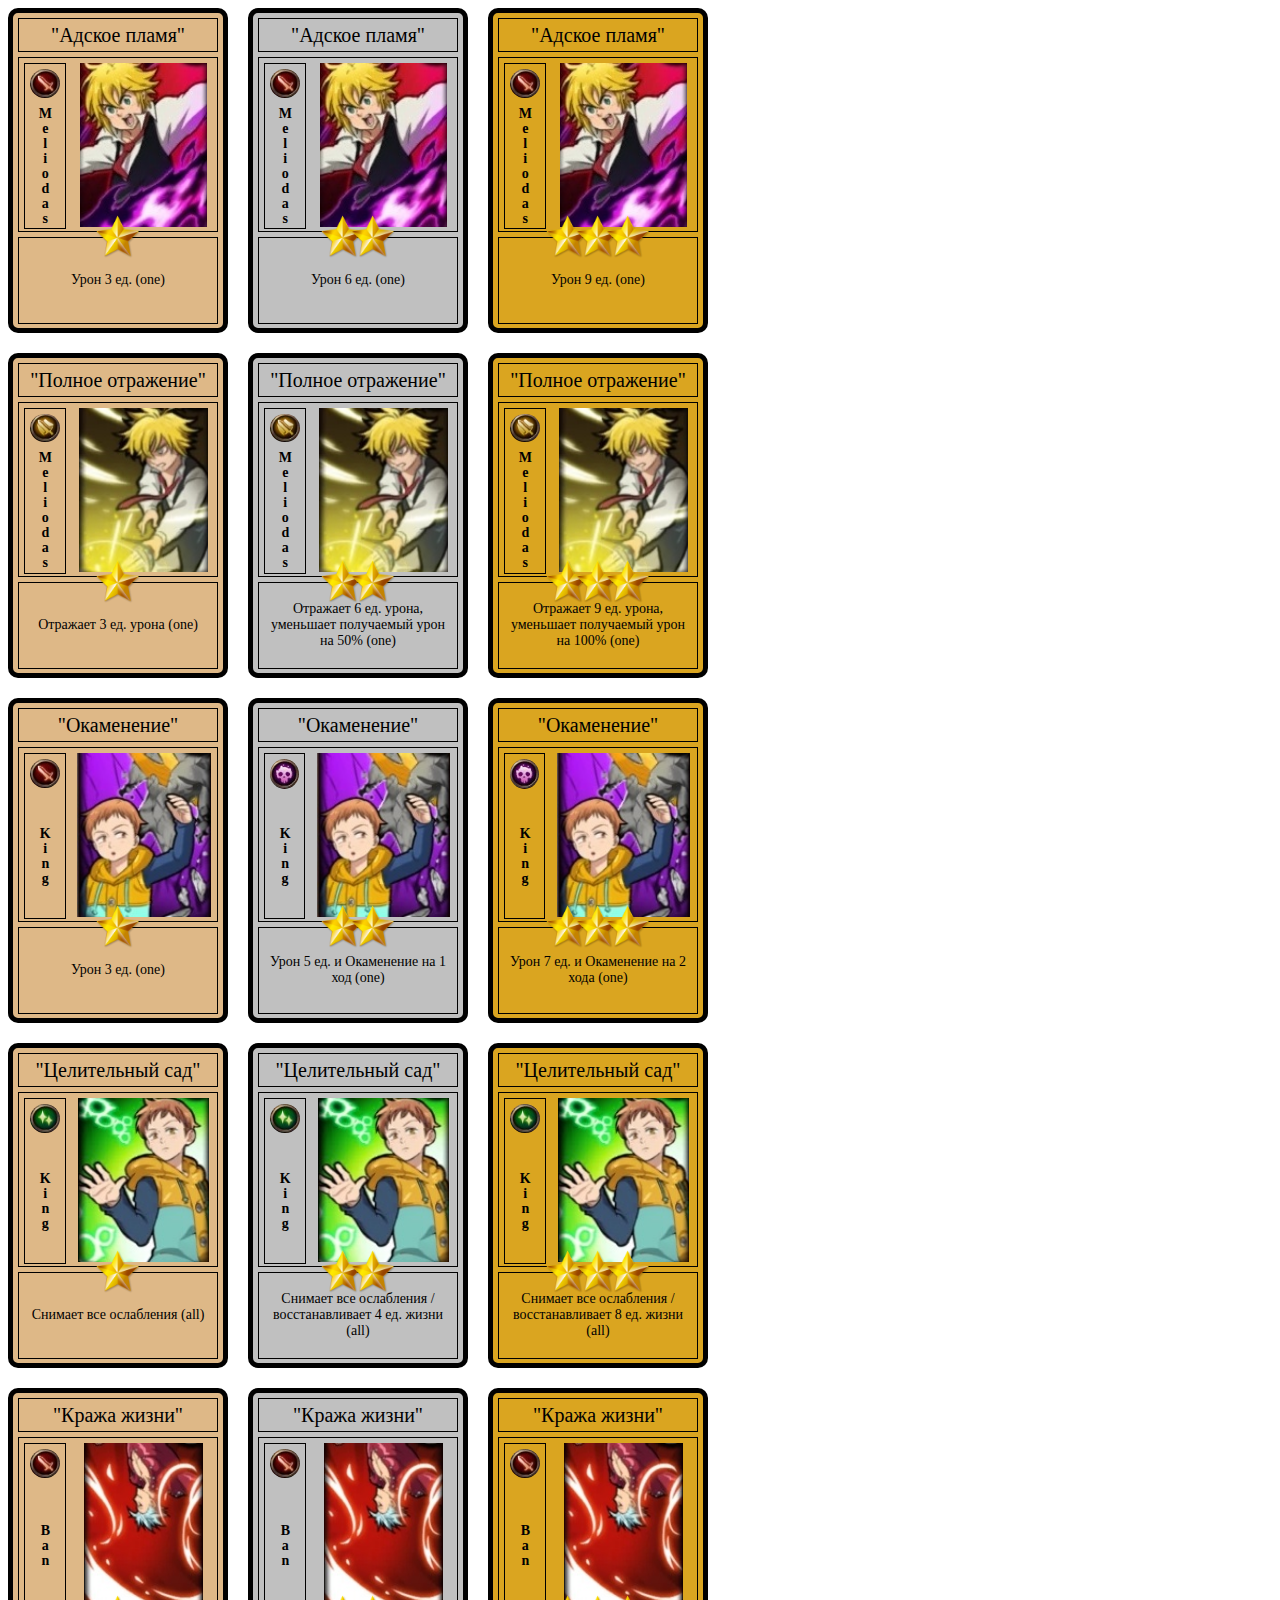
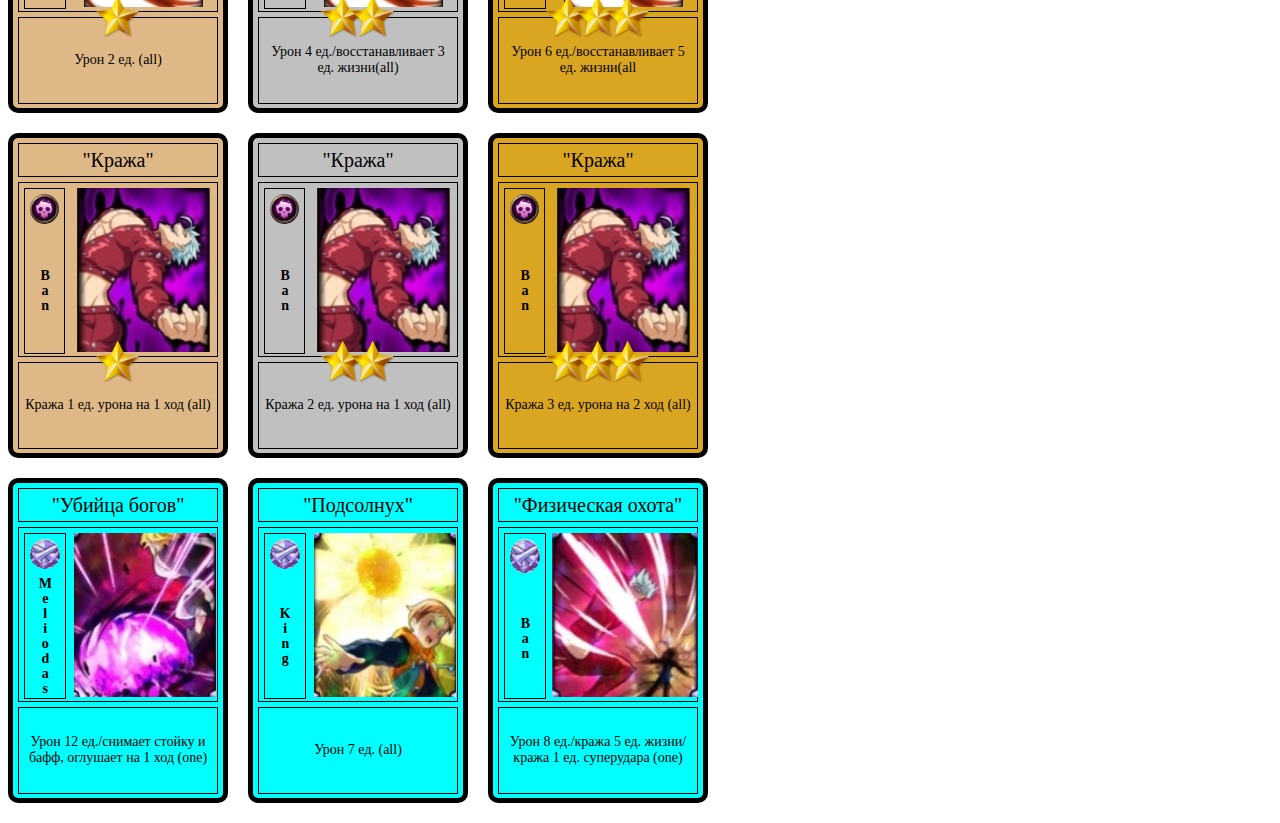
==== index.html @ feab1892 "Ban" ====
<!DOCTYPE html>
<html lang="en">
<head>
    <meta charset="UTF-8">
    <meta http-equiv="X-UA-Compatible" content="IE=edge">
    <meta name="viewport" content="width=device-width, initial-scale=1.0">
    <title>TheSevenDeadlySins</title>
    <link rel="stylesheet" href="./css/style.css">
</head>
<body>
    <!--Meliodas-->
    <div class="all_card">
        <div class="card_one">
            <div class="card_title">
                <div class="card_title_name">
                    <p>"Адское пламя"</p>
                </div>
            </div>
            <div class="card_image">
                <div class="card_image_name">
                    <img src="./img/skill/damage.jpg" alt="">
                    <p>Meliodas</p>
                </div>
                <div class="card_image_skill">
                    <img src="./img/meliodas/damage_1 v2.jpg" alt="">
                </div>
        
            </div>
            <div class="card_descrition">
                <p>Урон 3 ед. (one)</p>
            </div>
            <div class="card_star_one">
                <img src="./img/skill/Vector-Gold-Star-Transparent-Background.png" alt="" class="one">
            </div>
        </div>
        <div class="card_two">
            <div class="card_title">
                <div class="card_title_name">
                    <p>"Адское пламя"</p>
                </div>
            </div>
            <div class="card_image">
                <div class="card_image_name">
                    <img src="./img/skill/damage.jpg" alt="">
                    <p>Meliodas</p>
                </div>
                <div class="card_image_skill">
                    <img src="./img/meliodas/damage_1 v2.jpg" alt="">
                </div>
        
            </div>
            <div class="card_descrition">
                <p>Урон 6 ед. (one)</p>
            </div>
            <div class="card_star_two">
                <img src="./img/skill/Vector-Gold-Star-Transparent-Background.png" alt="" class="two_1">
                <img src="./img/skill/Vector-Gold-Star-Transparent-Background.png" alt="" class="two_2">
            </div>
        </div>
        <div class="card_three">
            <div class="card_title">
                <div class="card_title_name">
                    <p>"Адское пламя"</p>
                </div>
            </div>
            <div class="card_image">
                <div class="card_image_name">
                    <img src="./img/skill/damage.jpg" alt="">
                    <p>Meliodas</p>
                </div>
                <div class="card_image_skill">
                    <img src="./img/meliodas/damage_1 v2.jpg" alt="">
                </div>
        
            </div>
            <div class="card_descrition">
                <p>Урон 9 ед. (one)</p>
            </div>
            <div class="card_star_three">
                <img src="./img/skill/Vector-Gold-Star-Transparent-Background.png" alt="" class="three_1">
                <img src="./img/skill/Vector-Gold-Star-Transparent-Background.png" alt="" class="three_2">
                <img src="./img/skill/Vector-Gold-Star-Transparent-Background.png" alt="" class="three_3">
            </div>
        </div>
    </div>
    <div class="all_card">
        <div class="card_one">
            <div class="card_title">
                <div class="card_title_name">
                    <p>"Полное отражение"</p>
                </div>
            </div>
            <div class="card_image">
                <div class="card_image_name">
                    <img src="./img/skill/block.jpg" alt="">
                    <p>Meliodas</p>
                </div>
                <div class="card_image_skill">
                    <img src="./img/meliodas/block_1.jpg" alt="">
                </div>
    
            </div>
            <div class="card_descrition">
                <p>Отражает 3 ед. урона (one)</p>
            </div>
            <div class="card_star_one">
                <img src="./img/skill/Vector-Gold-Star-Transparent-Background.png" alt="" class="one">
            </div>
        </div>
        <div class="card_two">
            <div class="card_title">
                <div class="card_title_name">
                    <p>"Полное отражение"</p>
                </div>
            </div>
            <div class="card_image">
                <div class="card_image_name">
                    <img src="./img/skill/block.jpg" alt="">
                    <p>Meliodas</p>
                </div>
                <div class="card_image_skill">
                    <img src="./img/meliodas/block_1.jpg" alt="">
                </div>
    
            </div>
            <div class="card_descrition">
                <p>Отражает 6 ед. урона, уменьшает получаемый урон на 50% (one)</p>
            </div>
            <div class="card_star_two">
                <img src="./img/skill/Vector-Gold-Star-Transparent-Background.png" alt="" class="two_1">
                <img src="./img/skill/Vector-Gold-Star-Transparent-Background.png" alt="" class="two_2">
            </div>
        </div>
        <div class="card_three">
            <div class="card_title">
                <div class="card_title_name">
                    <p>"Полное отражение"</p>
                </div>
            </div>
            <div class="card_image">
                <div class="card_image_name">
                    <img src="./img/skill/block.jpg" alt="">
                    <p>Meliodas</p>
                </div>
                <div class="card_image_skill">
                    <img src="./img/meliodas/block_1.jpg" alt="">
                </div>
    
            </div>
            <div class="card_descrition">
                <p>Отражает 9 ед. урона, уменьшает получаемый урон на 100% (one)</p>
            </div>
            <div class="card_star_three">
                <img src="./img/skill/Vector-Gold-Star-Transparent-Background.png" alt="" class="three_1">
                <img src="./img/skill/Vector-Gold-Star-Transparent-Background.png" alt="" class="three_2">
                <img src="./img/skill/Vector-Gold-Star-Transparent-Background.png" alt="" class="three_3">
            </div>
        </div>
    </div>
    <!--King-->
    <div class="all_card">
        <div class="card_one">
            <div class="card_title">
                <div class="card_title_name">
                    <p>"Окаменение"</p>
                </div>
            </div>
            <div class="card_image">
                <div class="card_image_name">
                    <img src="./img/skill/damage.jpg" alt="">
                    <p>King</p>
                </div>
                <div class="card_image_skill">
                    <img src="./img/king/damage.jpg" alt="">
                </div>
    
            </div>
            <div class="card_descrition">
                <p>Урон 3 ед. (one)</p>
            </div>
            <div class="card_star_one">
                <img src="./img/skill/Vector-Gold-Star-Transparent-Background.png" alt="" class="one">
            </div>
        </div>
        <div class="card_two">
            <div class="card_title">
                <div class="card_title_name">
                    <p>"Окаменение"</p>
                </div>
            </div>
            <div class="card_image">
                <div class="card_image_name">
                    <img src="./img/skill/debaff.jpg" alt="">
                    <p>King</p>
                </div>
                <div class="card_image_skill">
                    <img src="./img/king/damage.jpg" alt="">
                </div>
    
            </div>
            <div class="card_descrition">
                <p>Урон 5 ед. и Окаменение на 1 ход (one)</p>
            </div>
            <div class="card_star_two">
                <img src="./img/skill/Vector-Gold-Star-Transparent-Background.png" alt="" class="two_1">
                <img src="./img/skill/Vector-Gold-Star-Transparent-Background.png" alt="" class="two_2">
            </div>
        </div>
        <div class="card_three">
            <div class="card_title">
                <div class="card_title_name">
                    <p>"Окаменение"</p>
                </div>
            </div>
            <div class="card_image">
                <div class="card_image_name">
                    <img src="./img/skill/debaff.jpg" alt="">
                    <p>King</p>
                </div>
                <div class="card_image_skill">
                    <img src="./img/king/damage.jpg" alt="">
                </div>
    
            </div>
            <div class="card_descrition">
                <p>Урон 7 ед. и Окаменение на 2 хода (one)</p>
            </div>
            <div class="card_star_three">
                <img src="./img/skill/Vector-Gold-Star-Transparent-Background.png" alt="" class="three_1">
                <img src="./img/skill/Vector-Gold-Star-Transparent-Background.png" alt="" class="three_2">
                <img src="./img/skill/Vector-Gold-Star-Transparent-Background.png" alt="" class="three_3">
            </div>
        </div>
    </div>
    <div class="all_card">
        <div class="card_one">
            <div class="card_title">
                <div class="card_title_name">
                    <p>"Целительный сад"</p>
                </div>
            </div>
            <div class="card_image">
                <div class="card_image_name">
                    <img src="./img/skill/hill.jpg" alt="">
                    <p>King</p>
                </div>
                <div class="card_image_skill">
                    <img src="./img/king/hill.jpg" alt="">
                </div>
    
            </div>
            <div class="card_descrition">
                <p>Cнимает все ослабления (all)</p>
            </div>
            <div class="card_star_one">
                <img src="./img/skill/Vector-Gold-Star-Transparent-Background.png" alt="" class="one">
            </div>
        </div>
        <div class="card_two">
            <div class="card_title">
                <div class="card_title_name">
                    <p>"Целительный сад"</p>
                </div>
            </div>
            <div class="card_image">
                <div class="card_image_name">
                    <img src="./img/skill/hill.jpg" alt="">
                    <p>King</p>
                </div>
                <div class="card_image_skill">
                    <img src="./img/king/hill.jpg" alt="">
                </div>
    
            </div>
            <div class="card_descrition">
                <p>Cнимает все ослабления / восстанавливает 4 ед. жизни (all)</p>
            </div>
            <div class="card_star_two">
                <img src="./img/skill/Vector-Gold-Star-Transparent-Background.png" alt="" class="two_1">
                <img src="./img/skill/Vector-Gold-Star-Transparent-Background.png" alt="" class="two_2">
            </div>
        </div>
        <div class="card_three">
            <div class="card_title">
                <div class="card_title_name">
                    <p>"Целительный сад"</p>
                </div>
            </div>
            <div class="card_image">
                <div class="card_image_name">
                    <img src="./img/skill/hill.jpg" alt="">
                    <p>King</p>
                </div>
                <div class="card_image_skill">
                    <img src="./img/king/hill.jpg" alt="">
                </div>
    
            </div>
            <div class="card_descrition">
                <p>Снимает все ослабления / восстанавливает 8 ед. жизни (all)</p>
            </div>
            <div class="card_star_three">
                <img src="./img/skill/Vector-Gold-Star-Transparent-Background.png" alt="" class="three_1">
                <img src="./img/skill/Vector-Gold-Star-Transparent-Background.png" alt="" class="three_2">
                <img src="./img/skill/Vector-Gold-Star-Transparent-Background.png" alt="" class="three_3">
            </div>
        </div>
    </div>
    <!--Ban-->
    <div class="all_card">
        <div class="card_one">
            <div class="card_title">
                <div class="card_title_name">
                    <p>"Кража жизни"</p>
                </div>
            </div>
            <div class="card_image">
                <div class="card_image_name">
                    <img src="./img/skill/damage.jpg" alt="">
                    <p>Ban</p>
                </div>
                <div class="card_image_skill">
                    <img src="./img/ban/damage1.jpg" alt="">
                </div>
            </div>
            <div class="card_descrition">
                <p>Урон 2 ед. (all)</p>
            </div>
            <div class="card_star_one">
                <img src="./img/skill/Vector-Gold-Star-Transparent-Background.png" alt="" class="one">
            </div>
        </div>
        <div class="card_two">
            <div class="card_title">
                <div class="card_title_name">
                    <p>"Кража жизни"</p>
                </div>
            </div>
            <div class="card_image">
                <div class="card_image_name">
                    <img src="./img/skill/damage.jpg" alt="">
                    <p>Ban</p>
                </div>
                <div class="card_image_skill">
                    <img src="./img/ban/damage1.jpg" alt="">
                </div>
            </div>
            <div class="card_descrition">
                <p>Урон 4 ед./восстанавливает 3 ед. жизни(all)</p>
            </div>
            <div class="card_star_two">
                <img src="./img/skill/Vector-Gold-Star-Transparent-Background.png" alt="" class="two_1">
                <img src="./img/skill/Vector-Gold-Star-Transparent-Background.png" alt="" class="two_2">
            </div>
        </div>
        <div class="card_three">
            <div class="card_title">
                <div class="card_title_name">
                    <p>"Кража жизни"</p>
                </div>
            </div>
            <div class="card_image">
                <div class="card_image_name">
                    <img src="./img/skill/damage.jpg" alt="">
                    <p>Ban</p>
                </div>
                <div class="card_image_skill">
                    <img src="./img/ban/damage1.jpg" alt="">
                </div>
            </div>
            <div class="card_descrition">
                <p>Урон 6 ед./восстанавливает 5 ед. жизни(all</p>
            </div>
            <div class="card_star_three">
                <img src="./img/skill/Vector-Gold-Star-Transparent-Background.png" alt="" class="three_1">
                <img src="./img/skill/Vector-Gold-Star-Transparent-Background.png" alt="" class="three_2">
                <img src="./img/skill/Vector-Gold-Star-Transparent-Background.png" alt="" class="three_3">
            </div>
        </div>
    </div>
    <div class="all_card">
        <div class="card_one">
            <div class="card_title">
                <div class="card_title_name">
                    <p>"Кража"</p>
                </div>
            </div>
            <div class="card_image">
                <div class="card_image_name">
                    <img src="./img/skill/debaff.jpg" alt="">
                    <p>Ban</p>
                </div>
                <div class="card_image_skill">
                    <img src="./img/ban/debaff.jpg" alt="">
                </div>
            </div>
            <div class="card_descrition">
                <p>Кража 1 ед. урона на 1 ход (all)</p>
            </div>
            <div class="card_star_one">
                <img src="./img/skill/Vector-Gold-Star-Transparent-Background.png" alt="" class="one">
            </div>
        </div>
        <div class="card_two">
            <div class="card_title">
                <div class="card_title_name">
                    <p>"Кража"</p>
                </div>
            </div>
            <div class="card_image">
                <div class="card_image_name">
                    <img src="./img/skill/debaff.jpg" alt="">
                    <p>Ban</p>
                </div>
                <div class="card_image_skill">
                    <img src="./img/ban/debaff.jpg" alt="">
                </div>
            </div>
            <div class="card_descrition">
                <p>Кража 2 ед. урона на 1 ход (all)</p>
            </div>
            <div class="card_star_two">
                <img src="./img/skill/Vector-Gold-Star-Transparent-Background.png" alt="" class="two_1">
                <img src="./img/skill/Vector-Gold-Star-Transparent-Background.png" alt="" class="two_2">
            </div>
        </div>
        <div class="card_three">
            <div class="card_title">
                <div class="card_title_name">
                    <p>"Кража"</p>
                </div>
            </div>
            <div class="card_image">
                <div class="card_image_name">
                    <img src="./img/skill/debaff.jpg" alt="">
                    <p>Ban</p>
                </div>
                <div class="card_image_skill">
                    <img src="./img/ban/debaff.jpg" alt="">
                </div>
            </div>
            <div class="card_descrition">
                <p>Кража 3 ед. урона на 2 ход (all)</p>
            </div>
            <div class="card_star_three">
                <img src="./img/skill/Vector-Gold-Star-Transparent-Background.png" alt="" class="three_1">
                <img src="./img/skill/Vector-Gold-Star-Transparent-Background.png" alt="" class="three_2">
                <img src="./img/skill/Vector-Gold-Star-Transparent-Background.png" alt="" class="three_3">
            </div>
        </div>
    </div>
    <!--Суперудра (Meliodas. King. Ban)-->
    <div class="all_card">
        <div class="card_one super_damage">
            <div class="card_title">
                <div class="card_title_name">
                    <p>"Убийца богов"</p>
                </div>
            </div>
            <div class="card_image">
                <div class="card_image_name">
                    <img src="./img/skill/superDamage.jpg" alt="" class="super">
                    <p>Meliodas</p>
                </div>
                <div class="card_image_skill">
                    <img src="./img/meliodas/super.jpg" alt="">
                </div>
            </div>
            <div class="card_descrition">
                <p>Урон 12 ед./снимает стойку и бафф, оглушает на 1 ход (one)</p>
            </div>
        </div>
        <div class="card_two super_damage">
            <div class="card_title">
                <div class="card_title_name">
                    <p>"Подсолнух"</p>
                </div>
            </div>
            <div class="card_image">
                <div class="card_image_name">
                    <img src="./img/skill/superDamage.jpg" alt="" class="super">
                    <p>King</p>
                </div>
                <div class="card_image_skill">
                    <img src="./img/king/super.jpg" alt="">
                </div>
            </div>
            <div class="card_descrition">
                <p>Урон 7 ед. (all)</p>
            </div>
        </div>
        <div class="card_three super_damage">
            <div class="card_title">
                <div class="card_title_name">
                    <p>"Физическая охота"</p>
                </div>
            </div>
            <div class="card_image">
                <div class="card_image_name">
                    <img src="./img/skill/superDamage.jpg" alt="">
                    <p>Ban</p>
                </div>
                <div class="card_image_skill">
                    <img src="./img/ban/super.jpg" alt="">
                </div>
            </div>
            <div class="card_descrition">
                <p>Урон 8 ед./кража 5 ед. жизни/кража 1 ед. суперудара (one)</p>
            </div>
        </div>
    </div>
</body>
</html>
---- css/style.css ----
.all_card {
    display: flex;
    flex-direction: row;
    margin-bottom: 20px;
}

.card_one,
.card_two,
.card_three {
    border: 5px solid black;
    width: 210px;
    height: 315px;
    margin-right: 20px;
    border-radius: 10px;
    position: relative;
}

.card_one {
    background-color: BurlyWood;
}

.card_two {
    background-color: silver;
}

.card_three {
    background-color: goldenrod;
}

.card_title {
    border: 1px solid black;
    margin: 5px;
    padding: 0;
    height: 10%;
    display: flex;
}

.card_title_name {
    width: 100%;
}

.card_title_name p {
    text-align: center;
    font-size: 20px;
    padding: 0;
    margin: 0;
    margin-top: 5px;
}

.card_image {
    display: flex;
    height: 55%;
    margin: 5px;
    border: 1px solid black;
}

.card_image_name {
    border: 1px solid black;
    height: 95%;
    width: 20%;
    margin: 5px;
    display: flex;
    flex-direction: column;
    justify-content: center;
}

.card_image_name img {
    margin: 5px;
    border-radius: 50%;
}

.card_image_name p {
    writing-mode: vertical-rl;
    text-orientation:upright;
    margin: auto;
    font-size: 14px;
    font-weight: bold;
}

.card_image_skill {
    height: 100%;
    width: 75%;
    display: flex;
    flex-direction: row;
    justify-content: center;
}

.card_image_skill img {
    height: 95%;
    margin: 5px;
}

.card_descrition {
    margin: 5px;
    border: 1px solid black;
    height: 27%;
    display: flex;
    flex-direction: row;
    justify-content: center;
}

.card_descrition p {
    text-align: center;
    font-size: 14px;
    margin: 5px;
    padding: auto;
    margin-top: auto;
    margin-bottom: auto;
}

.card_star_one img,
.card_star_two img,
.card_star_three img {
    width: 50px;
    position: absolute;
    display: flex;
    flex-direction: row;
}

.one {
    top: 200px;
    left: 80px;
}

.two_1 {
    top: 200px;
    left: 65px;
}

.two_2 {
    top: 200px;
    left: 95px;
}

.three_1 {
    top: 200px;
    left: 50px;
}

.three_2 {
    top: 200px;
    left: 80px;
}

.three_3 {
    top: 200px;
    left: 110px;
}

.super_damage {
    background-color: cyan
}

.super {
    width: 30px;
    height: 30px;
}
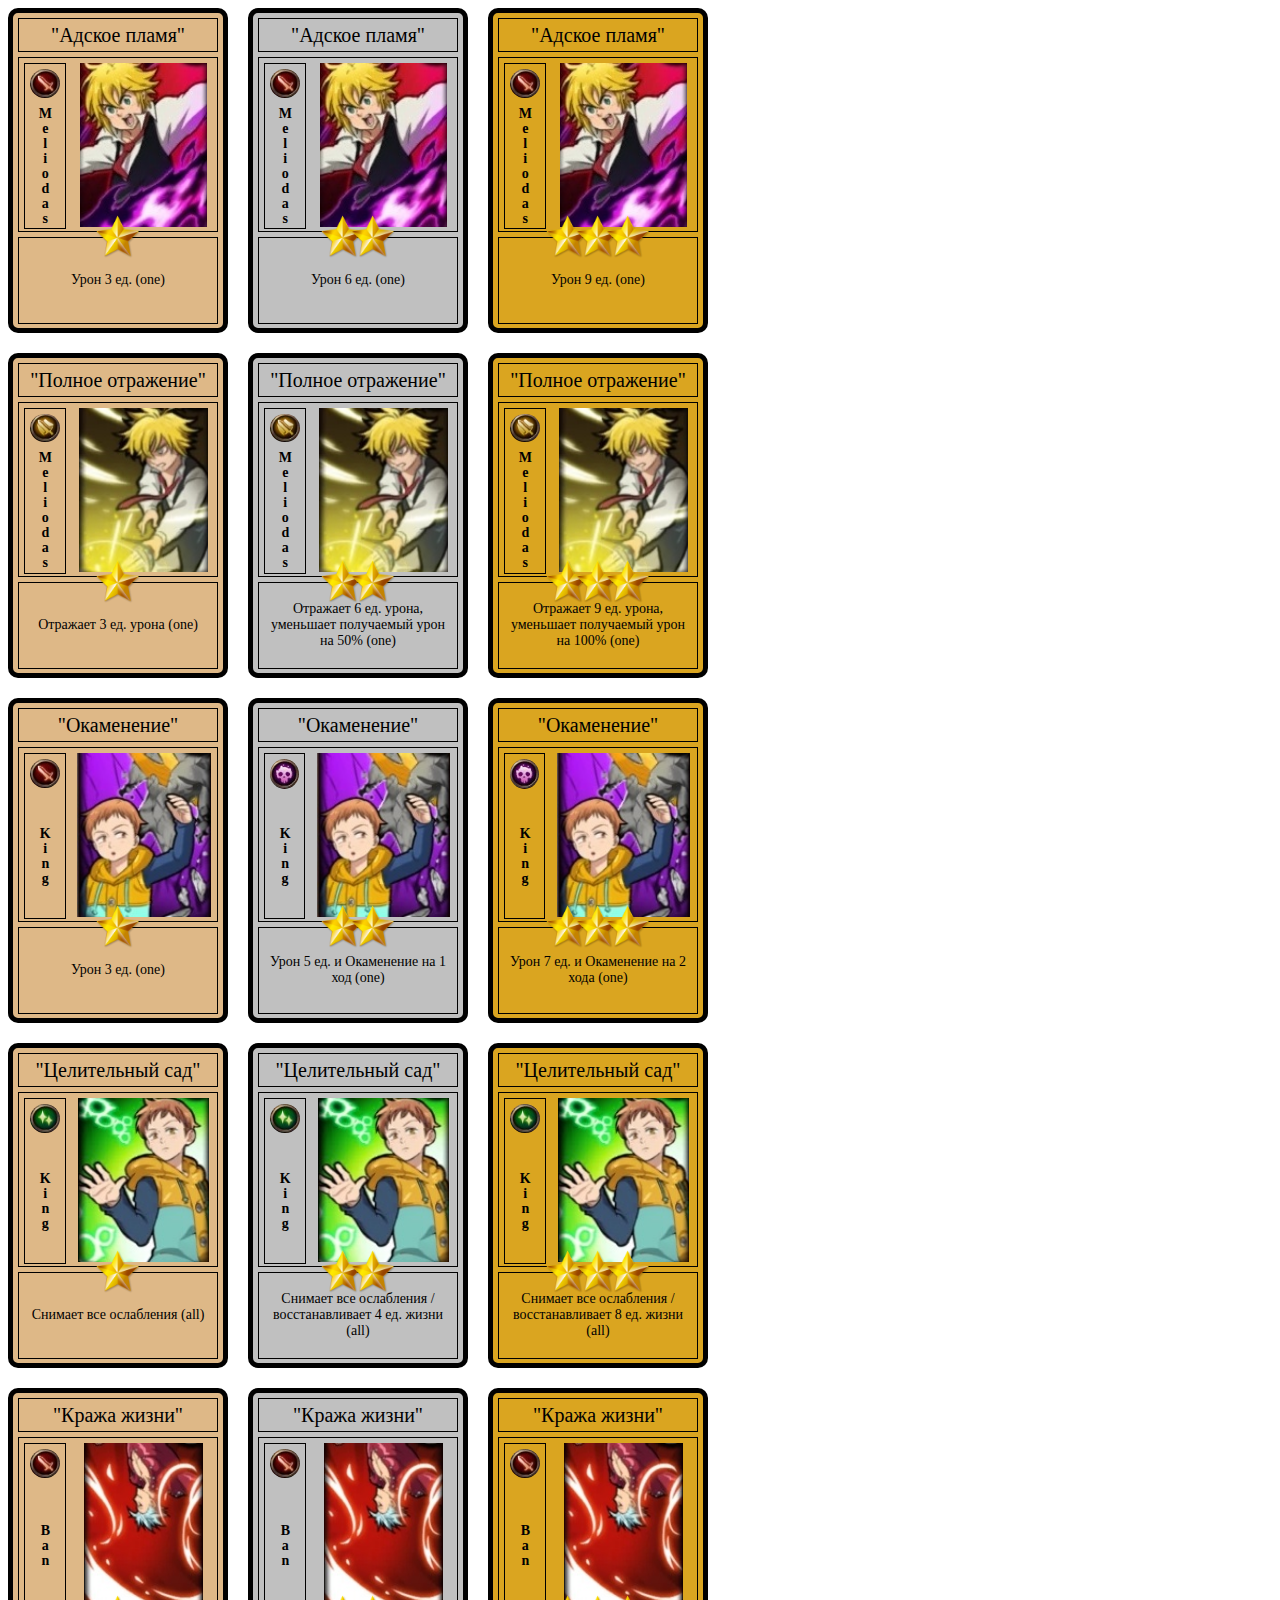
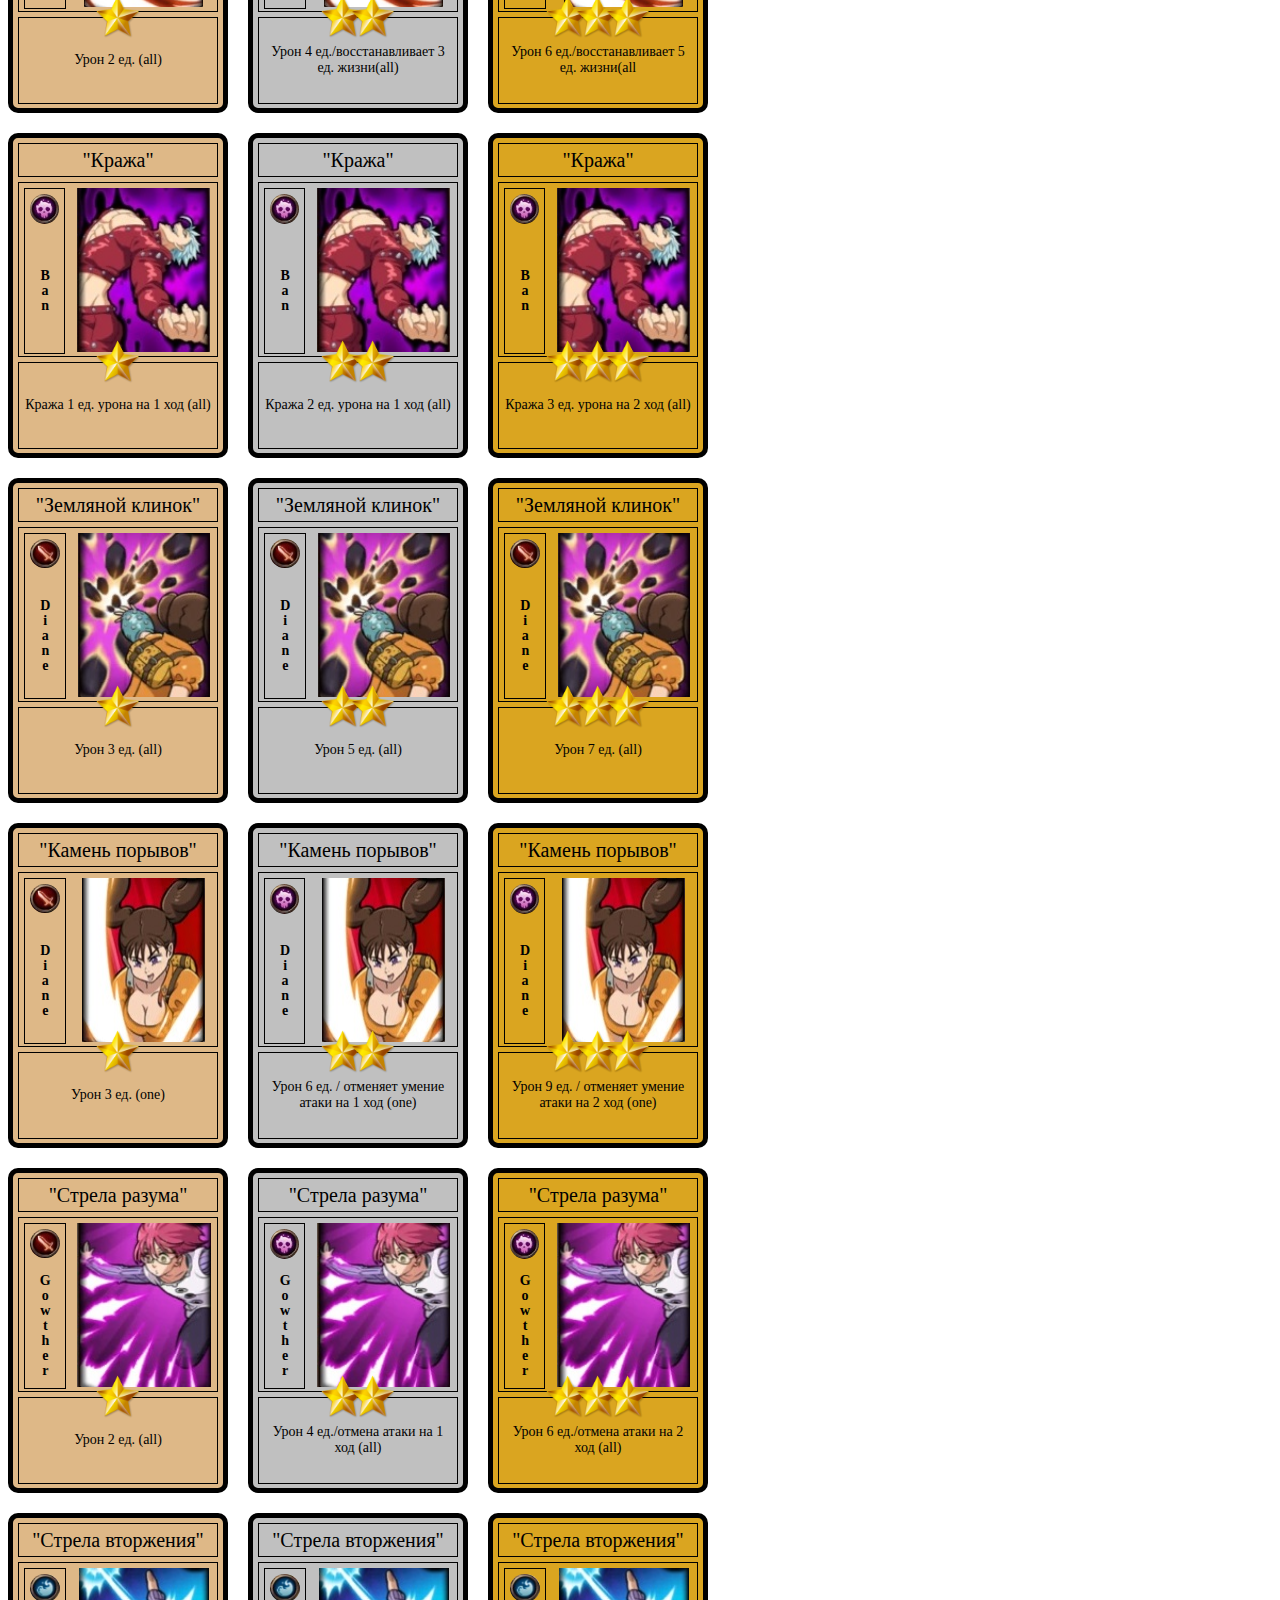
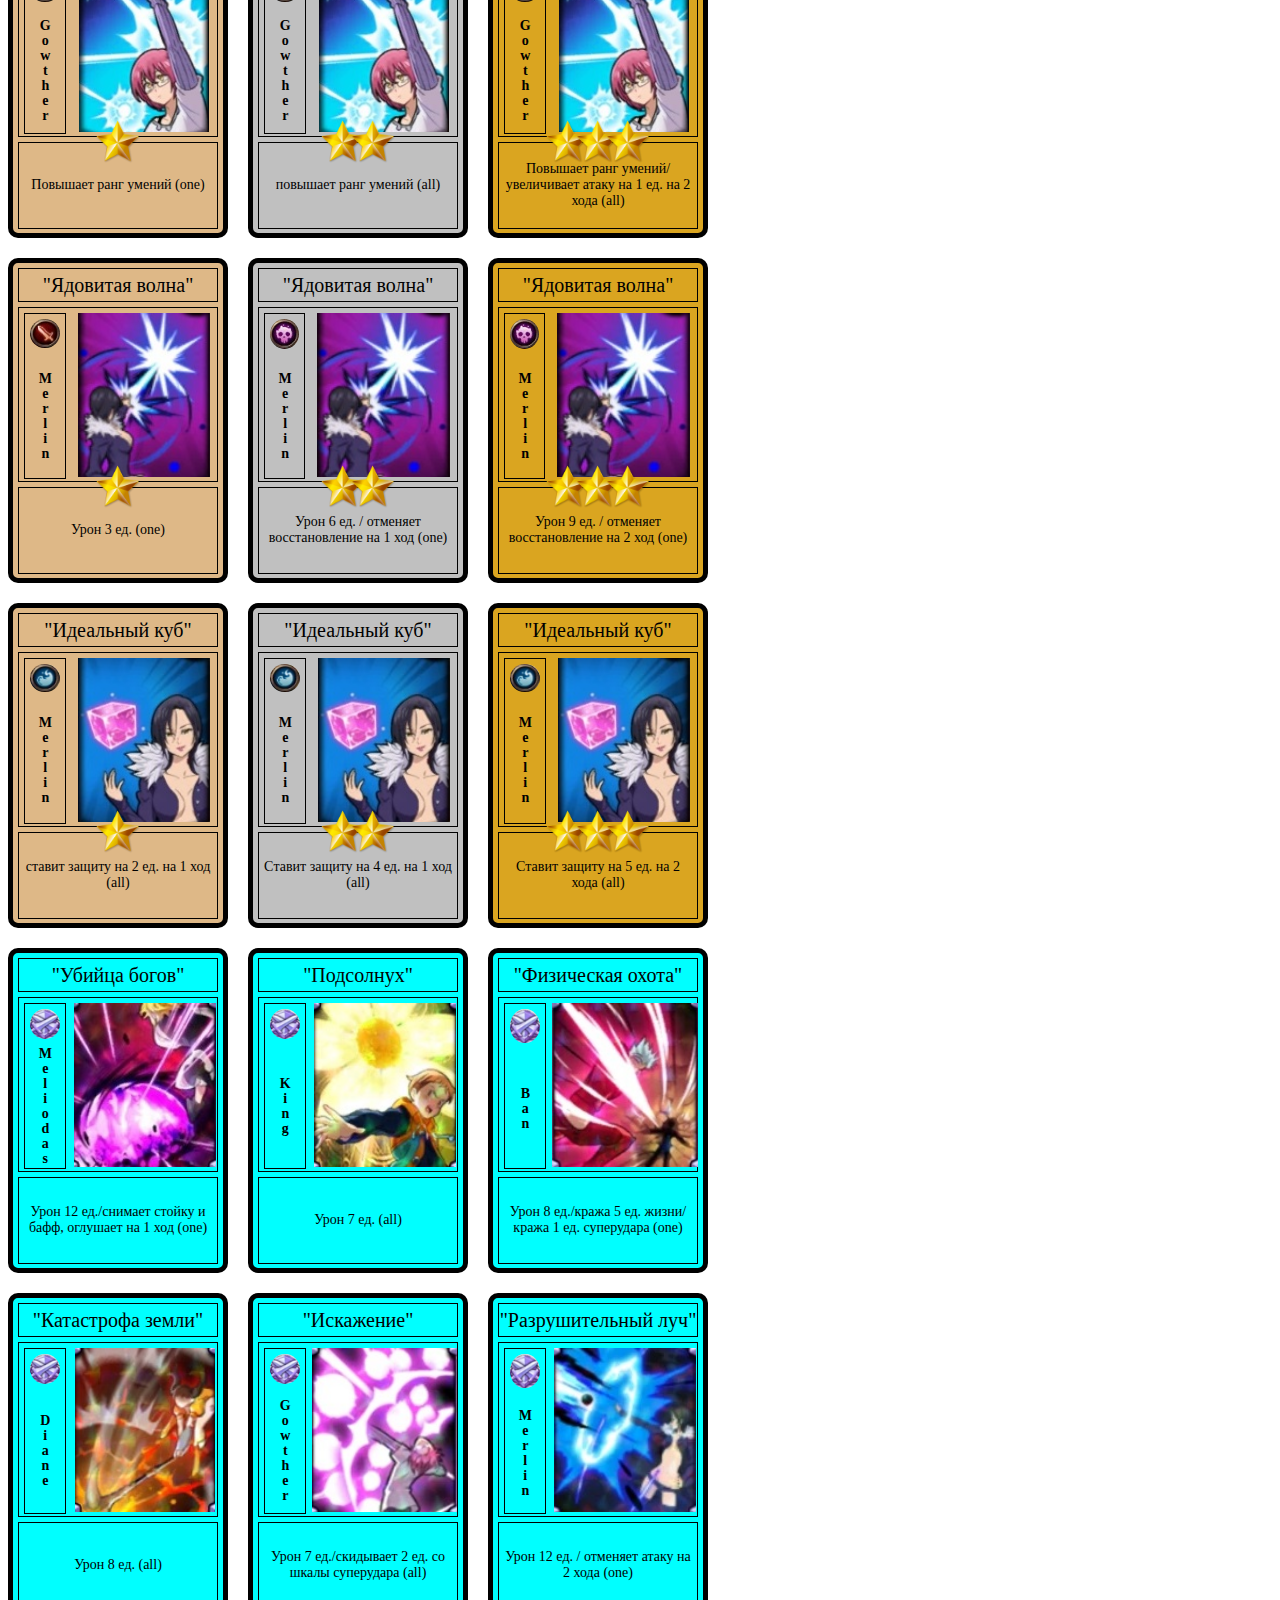
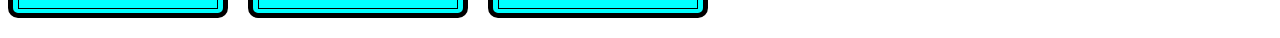
==== commit 53056b18: "new update" ====
--- a/index.html
+++ b/index.html
@@ -449,7 +449,436 @@
             </div>
         </div>
     </div>
-    <!--Суперудра (Meliodas. King. Ban)-->
+    <!--Diane-->
+    <div class="all_card">
+        <div class="card_one">
+            <div class="card_title">
+                <div class="card_title_name">
+                    <p>"Земляной клинок"</p>
+                </div>
+            </div>
+            <div class="card_image">
+                <div class="card_image_name">
+                    <img src="./img/skill/damage.jpg" alt="">
+                    <p>Diane</p>
+                </div>
+                <div class="card_image_skill">
+                    <img src="./img/diana/damage1.jpg" alt="">
+                </div>
+            </div>
+            <div class="card_descrition">
+                <p>Урон 3 ед. (all)</p>
+            </div>
+            <div class="card_star_one">
+                <img src="./img/skill/Vector-Gold-Star-Transparent-Background.png" alt="" class="one">
+            </div>
+        </div>
+        <div class="card_two">
+            <div class="card_title">
+                <div class="card_title_name">
+                    <p>"Земляной клинок"</p>
+                </div>
+            </div>
+            <div class="card_image">
+                <div class="card_image_name">
+                    <img src="./img/skill/damage.jpg" alt="">
+                    <p>Diane</p>
+                </div>
+                <div class="card_image_skill">
+                    <img src="./img/diana/damage1.jpg" alt="">
+                </div>
+            </div>
+            <div class="card_descrition">
+                <p>Урон 5 ед. (all)</p>
+            </div>
+            <div class="card_star_two">
+                <img src="./img/skill/Vector-Gold-Star-Transparent-Background.png" alt="" class="two_1">
+                <img src="./img/skill/Vector-Gold-Star-Transparent-Background.png" alt="" class="two_2">
+            </div>
+        </div>
+        <div class="card_three">
+            <div class="card_title">
+                <div class="card_title_name">
+                    <p>"Земляной клинок"</p>
+                </div>
+            </div>
+            <div class="card_image">
+                <div class="card_image_name">
+                    <img src="./img/skill/damage.jpg" alt="">
+                    <p>Diane</p>
+                </div>
+                <div class="card_image_skill">
+                    <img src="./img/diana/damage1.jpg" alt="">
+                </div>
+            </div>
+            <div class="card_descrition">
+                <p>Урон 7 ед. (all)</p>
+            </div>
+            <div class="card_star_three">
+                <img src="./img/skill/Vector-Gold-Star-Transparent-Background.png" alt="" class="three_1">
+                <img src="./img/skill/Vector-Gold-Star-Transparent-Background.png" alt="" class="three_2">
+                <img src="./img/skill/Vector-Gold-Star-Transparent-Background.png" alt="" class="three_3">
+            </div>
+        </div>
+    </div>
+    <div class="all_card">
+        <div class="card_one">
+            <div class="card_title">
+                <div class="card_title_name">
+                    <p>"Камень порывов"</p>
+                </div>
+            </div>
+            <div class="card_image">
+                <div class="card_image_name">
+                    <img src="./img/skill/damage.jpg" alt="">
+                    <p>Diane</p>
+                </div>
+                <div class="card_image_skill">
+                    <img src="./img/diana/damage2.jpg" alt="">
+                </div>
+            </div>
+            <div class="card_descrition">
+                <p>Урон 3 ед. (one)</p>
+            </div>
+            <div class="card_star_one">
+                <img src="./img/skill/Vector-Gold-Star-Transparent-Background.png" alt="" class="one">
+            </div>
+        </div>
+        <div class="card_two">
+            <div class="card_title">
+                <div class="card_title_name">
+                    <p>"Камень порывов"</p>
+                </div>
+            </div>
+            <div class="card_image">
+                <div class="card_image_name">
+                    <img src="./img/skill/debaff.jpg" alt="">
+                    <p>Diane</p>
+                </div>
+                <div class="card_image_skill">
+                    <img src="./img/diana/damage2.jpg" alt="">
+                </div>
+            </div>
+            <div class="card_descrition">
+                <p>Урон 6 ед. / отменяет умение атаки на 1 ход (one)</p>
+            </div>
+            <div class="card_star_two">
+                <img src="./img/skill/Vector-Gold-Star-Transparent-Background.png" alt="" class="two_1">
+                <img src="./img/skill/Vector-Gold-Star-Transparent-Background.png" alt="" class="two_2">
+            </div>
+        </div>
+        <div class="card_three">
+            <div class="card_title">
+                <div class="card_title_name">
+                    <p>"Камень порывов"</p>
+                </div>
+            </div>
+            <div class="card_image">
+                <div class="card_image_name">
+                    <img src="./img/skill/debaff.jpg" alt="">
+                    <p>Diane</p>
+                </div>
+                <div class="card_image_skill">
+                    <img src="./img/diana/damage2.jpg" alt="">
+                </div>
+            </div>
+            <div class="card_descrition">
+                <p>Урон 9 ед. / отменяет умение атаки на 2 ход (one)</p>
+            </div>
+            <div class="card_star_three">
+                <img src="./img/skill/Vector-Gold-Star-Transparent-Background.png" alt="" class="three_1">
+                <img src="./img/skill/Vector-Gold-Star-Transparent-Background.png" alt="" class="three_2">
+                <img src="./img/skill/Vector-Gold-Star-Transparent-Background.png" alt="" class="three_3">
+            </div>
+        </div>
+    </div>
+    <!--Gowther-->
+    <div class="all_card">
+        <div class="card_one">
+            <div class="card_title">
+                <div class="card_title_name">
+                    <p>"Стрела разума"</p>
+                </div>
+            </div>
+            <div class="card_image">
+                <div class="card_image_name">
+                    <img src="./img/skill/damage.jpg" alt="">
+                    <p>Gowther</p>
+                </div>
+                <div class="card_image_skill">
+                    <img src="./img/gowther/damage.jpg" alt="">
+                </div>
+            </div>
+            <div class="card_descrition">
+                <p>Урон 2 ед. (all)</p>
+            </div>
+            <div class="card_star_one">
+                <img src="./img/skill/Vector-Gold-Star-Transparent-Background.png" alt="" class="one">
+            </div>
+        </div>
+        <div class="card_two">
+            <div class="card_title">
+                <div class="card_title_name">
+                    <p>"Стрела разума"</p>
+                </div>
+            </div>
+            <div class="card_image">
+                <div class="card_image_name">
+                    <img src="./img/skill/debaff.jpg" alt="">
+                    <p>Gowther</p>
+                </div>
+                <div class="card_image_skill">
+                    <img src="./img/gowther/damage.jpg" alt="">
+                </div>
+            </div>
+            <div class="card_descrition">
+                <p>Урон 4 ед./отмена атаки на 1 ход (all)</p>
+            </div>
+            <div class="card_star_two">
+                <img src="./img/skill/Vector-Gold-Star-Transparent-Background.png" alt="" class="two_1">
+                <img src="./img/skill/Vector-Gold-Star-Transparent-Background.png" alt="" class="two_2">
+            </div>
+        </div>
+        <div class="card_three">
+            <div class="card_title">
+                <div class="card_title_name">
+                    <p>"Стрела разума"</p>
+                </div>
+            </div>
+            <div class="card_image">
+                <div class="card_image_name">
+                    <img src="./img/skill/debaff.jpg" alt="">
+                    <p>Gowther</p>
+                </div>
+                <div class="card_image_skill">
+                    <img src="./img/gowther/damage.jpg" alt="">
+                </div>
+            </div>
+            <div class="card_descrition">
+                <p>Урон 6 ед./отмена атаки на 2 ход (all)</p>
+            </div>
+            <div class="card_star_three">
+                <img src="./img/skill/Vector-Gold-Star-Transparent-Background.png" alt="" class="three_1">
+                <img src="./img/skill/Vector-Gold-Star-Transparent-Background.png" alt="" class="three_2">
+                <img src="./img/skill/Vector-Gold-Star-Transparent-Background.png" alt="" class="three_3">
+            </div>
+        </div>
+    </div>
+    <div class="all_card">
+        <div class="card_one">
+            <div class="card_title">
+                <div class="card_title_name">
+                    <p>"Стрела вторжения"</p>
+                </div>
+            </div>
+            <div class="card_image">
+                <div class="card_image_name">
+                    <img src="./img/skill/baff.jpg" alt="">
+                    <p>Gowther</p>
+                </div>
+                <div class="card_image_skill">
+                    <img src="./img/gowther/baff.jpg" alt="">
+                </div>
+            </div>
+            <div class="card_descrition">
+                <p>Повышает ранг умений (one)</p>
+            </div>
+            <div class="card_star_one">
+                <img src="./img/skill/Vector-Gold-Star-Transparent-Background.png" alt="" class="one">
+            </div>
+        </div>
+        <div class="card_two">
+            <div class="card_title">
+                <div class="card_title_name">
+                    <p>"Стрела вторжения"</p>
+                </div>
+            </div>
+            <div class="card_image">
+                <div class="card_image_name">
+                    <img src="./img/skill/baff.jpg" alt="">
+                    <p>Gowther</p>
+                </div>
+                <div class="card_image_skill">
+                    <img src="./img/gowther/baff.jpg" alt="">
+                </div>
+            </div>
+            <div class="card_descrition">
+                <p>повышает ранг умений (all)</p>
+            </div>
+            <div class="card_star_two">
+                <img src="./img/skill/Vector-Gold-Star-Transparent-Background.png" alt="" class="two_1">
+                <img src="./img/skill/Vector-Gold-Star-Transparent-Background.png" alt="" class="two_2">
+            </div>
+        </div>
+        <div class="card_three">
+            <div class="card_title">
+                <div class="card_title_name">
+                    <p>"Стрела вторжения"</p>
+                </div>
+            </div>
+            <div class="card_image">
+                <div class="card_image_name">
+                    <img src="./img/skill/baff.jpg" alt="">
+                    <p>Gowther</p>
+                </div>
+                <div class="card_image_skill">
+                    <img src="./img/gowther/baff.jpg" alt="">
+                </div>
+            </div>
+            <div class="card_descrition">
+                <p>Повышает ранг умений/увеличивает атаку на 1 ед. на 2 хода (all)</p>
+            </div>
+            <div class="card_star_three">
+                <img src="./img/skill/Vector-Gold-Star-Transparent-Background.png" alt="" class="three_1">
+                <img src="./img/skill/Vector-Gold-Star-Transparent-Background.png" alt="" class="three_2">
+                <img src="./img/skill/Vector-Gold-Star-Transparent-Background.png" alt="" class="three_3">
+            </div>
+        </div>
+    </div>
+    <!--Merlin-->
+    <div class="all_card">
+        <div class="card_one">
+            <div class="card_title">
+                <div class="card_title_name">
+                    <p>"Ядовитая волна"</p>
+                </div>
+            </div>
+            <div class="card_image">
+                <div class="card_image_name">
+                    <img src="./img/skill/damage.jpg" alt="">
+                    <p>Merlin</p>
+                </div>
+                <div class="card_image_skill">
+                    <img src="./img/merlin/damage.jpg" alt="">
+                </div>
+            </div>
+            <div class="card_descrition">
+                <p>Урон 3 ед. (one)</p>
+            </div>
+            <div class="card_star_one">
+                <img src="./img/skill/Vector-Gold-Star-Transparent-Background.png" alt="" class="one">
+            </div>
+        </div>
+        <div class="card_two">
+            <div class="card_title">
+                <div class="card_title_name">
+                    <p>"Ядовитая волна"</p>
+                </div>
+            </div>
+            <div class="card_image">
+                <div class="card_image_name">
+                    <img src="./img/skill/debaff.jpg" alt="">
+                    <p>Merlin</p>
+                </div>
+                <div class="card_image_skill">
+                    <img src="./img/merlin/damage.jpg" alt="">
+                </div>
+            </div>
+            <div class="card_descrition">
+                <p>Урон 6 ед. / отменяет восстановление на 1 ход (one)</p>
+            </div>
+            <div class="card_star_two">
+                <img src="./img/skill/Vector-Gold-Star-Transparent-Background.png" alt="" class="two_1">
+                <img src="./img/skill/Vector-Gold-Star-Transparent-Background.png" alt="" class="two_2">
+            </div>
+        </div>
+        <div class="card_three">
+            <div class="card_title">
+                <div class="card_title_name">
+                    <p>"Ядовитая волна"</p>
+                </div>
+            </div>
+            <div class="card_image">
+                <div class="card_image_name">
+                    <img src="./img/skill/debaff.jpg" alt="">
+                    <p>Merlin</p>
+                </div>
+                <div class="card_image_skill">
+                    <img src="./img/merlin/damage.jpg" alt="">
+                </div>
+            </div>
+            <div class="card_descrition">
+                <p>Урон 9 ед. / отменяет восстановление на 2 ход (one)</p>
+            </div>
+            <div class="card_star_three">
+                <img src="./img/skill/Vector-Gold-Star-Transparent-Background.png" alt="" class="three_1">
+                <img src="./img/skill/Vector-Gold-Star-Transparent-Background.png" alt="" class="three_2">
+                <img src="./img/skill/Vector-Gold-Star-Transparent-Background.png" alt="" class="three_3">
+            </div>
+        </div>
+    </div>
+    <div class="all_card">
+        <div class="card_one">
+            <div class="card_title">
+                <div class="card_title_name">
+                    <p>"Идеальный куб"</p>
+                </div>
+            </div>
+            <div class="card_image">
+                <div class="card_image_name">
+                    <img src="./img/skill/baff.jpg" alt="">
+                    <p>Merlin</p>
+                </div>
+                <div class="card_image_skill">
+                    <img src="./img/merlin/baff.jpg" alt="">
+                </div>
+            </div>
+            <div class="card_descrition">
+                <p>ставит защиту на 2 ед. на 1 ход (all)</p>
+            </div>
+            <div class="card_star_one">
+                <img src="./img/skill/Vector-Gold-Star-Transparent-Background.png" alt="" class="one">
+            </div>
+        </div>
+        <div class="card_two">
+            <div class="card_title">
+                <div class="card_title_name">
+                    <p>"Идеальный куб"</p>
+                </div>
+            </div>
+            <div class="card_image">
+                <div class="card_image_name">
+                    <img src="./img/skill/baff.jpg" alt="">
+                    <p>Merlin</p>
+                </div>
+                <div class="card_image_skill">
+                    <img src="./img/merlin/baff.jpg" alt="">
+                </div>
+            </div>
+            <div class="card_descrition">
+                <p>Cтавит защиту на 4 ед. на 1 ход (all)</p>
+            </div>
+            <div class="card_star_two">
+                <img src="./img/skill/Vector-Gold-Star-Transparent-Background.png" alt="" class="two_1">
+                <img src="./img/skill/Vector-Gold-Star-Transparent-Background.png" alt="" class="two_2">
+            </div>
+        </div>
+        <div class="card_three">
+            <div class="card_title">
+                <div class="card_title_name">
+                    <p>"Идеальный куб"</p>
+                </div>
+            </div>
+            <div class="card_image">
+                <div class="card_image_name">
+                    <img src="./img/skill/baff.jpg" alt="">
+                    <p>Merlin</p>
+                </div>
+                <div class="card_image_skill">
+                    <img src="./img/merlin/baff.jpg" alt="">
+                </div>
+            </div>
+            <div class="card_descrition">
+                <p>Cтавит защиту на 5 ед. на 2 хода (all)</p>
+            </div>
+            <div class="card_star_three">
+                <img src="./img/skill/Vector-Gold-Star-Transparent-Background.png" alt="" class="three_1">
+                <img src="./img/skill/Vector-Gold-Star-Transparent-Background.png" alt="" class="three_2">
+                <img src="./img/skill/Vector-Gold-Star-Transparent-Background.png" alt="" class="three_3">
+            </div>
+        </div>
+    </div>
+    <!--Суперудар (Meliodas. King. Ban)-->
     <div class="all_card">
         <div class="card_one super_damage">
             <div class="card_title">
@@ -509,5 +938,65 @@
             </div>
         </div>
     </div>
+    <!--Суперудар (Diane, Gowther. Merlin)-->
+    <div class="all_card">
+        <div class="card_one super_damage">
+            <div class="card_title">
+                <div class="card_title_name">
+                    <p>"Катастрофа земли"</p>
+                </div>
+            </div>
+            <div class="card_image">
+                <div class="card_image_name">
+                    <img src="./img/skill/superDamage.jpg" alt="" class="super">
+                    <p>Diane</p>
+                </div>
+                <div class="card_image_skill">
+                    <img src="./img/diana/super.jpg" alt="">
+                </div>
+            </div>
+            <div class="card_descrition">
+                <p>Урон 8 ед. (all)</p>
+            </div>
+        </div>
+        <div class="card_two super_damage">
+            <div class="card_title">
+                <div class="card_title_name">
+                    <p>"Искажение"</p>
+                </div>
+            </div>
+            <div class="card_image">
+                <div class="card_image_name">
+                    <img src="./img/skill/superDamage.jpg" alt="" class="super">
+                    <p>Gowther</p>
+                </div>
+                <div class="card_image_skill">
+                    <img src="./img/gowther/super.jpg" alt="">
+                </div>
+            </div>
+            <div class="card_descrition">
+                <p>Урон 7 ед./скидывает 2 ед. со шкалы суперудара (all)</p>
+            </div>
+        </div>
+        <div class="card_three super_damage">
+            <div class="card_title">
+                <div class="card_title_name">
+                    <p>"Разрушительный луч"</p>
+                </div>
+            </div>
+            <div class="card_image">
+                <div class="card_image_name">
+                    <img src="./img/skill/superDamage.jpg" alt="">
+                    <p>Merlin</p>
+                </div>
+                <div class="card_image_skill">
+                    <img src="./img/merlin/super.jpg" alt="">
+                </div>
+            </div>
+            <div class="card_descrition">
+                <p>Урон 12 ед. / отменяет атаку на 2 хода (one)</p>
+            </div>
+        </div>
+    </div>
 </body>
 </html>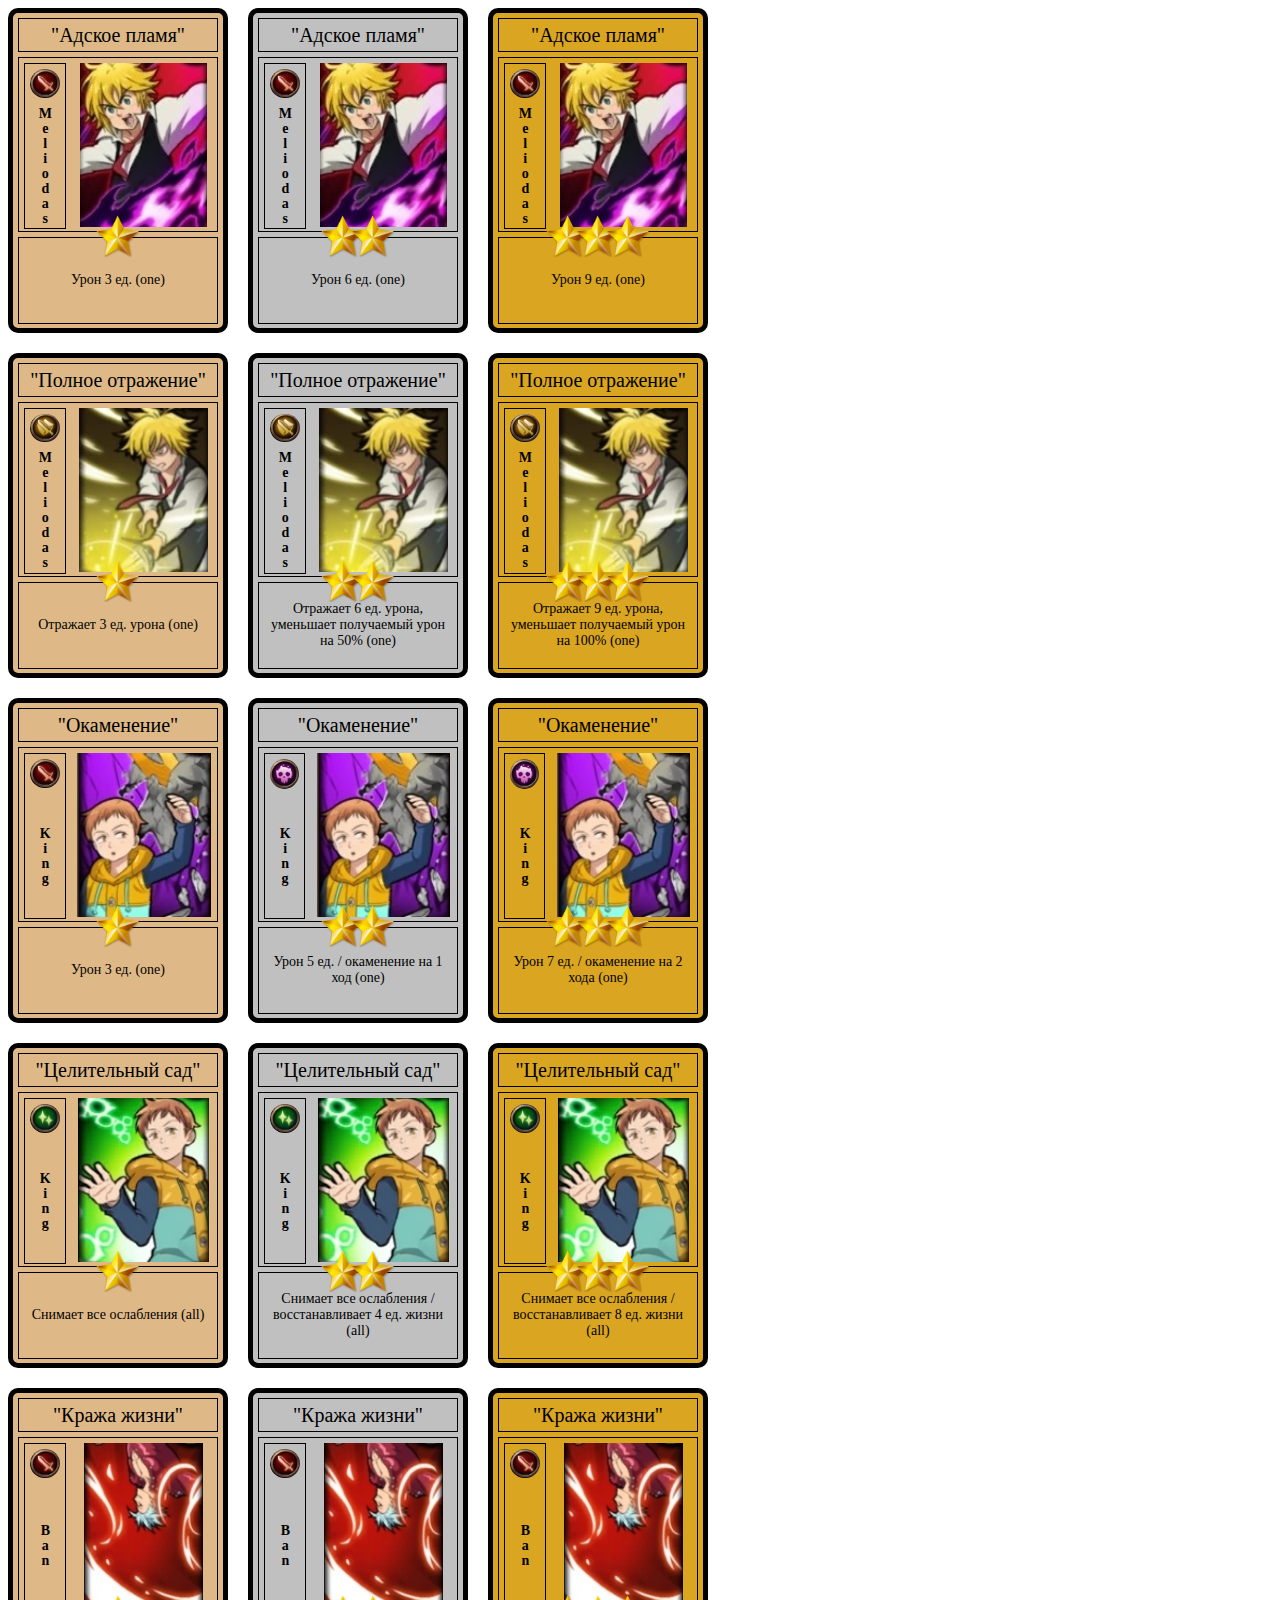
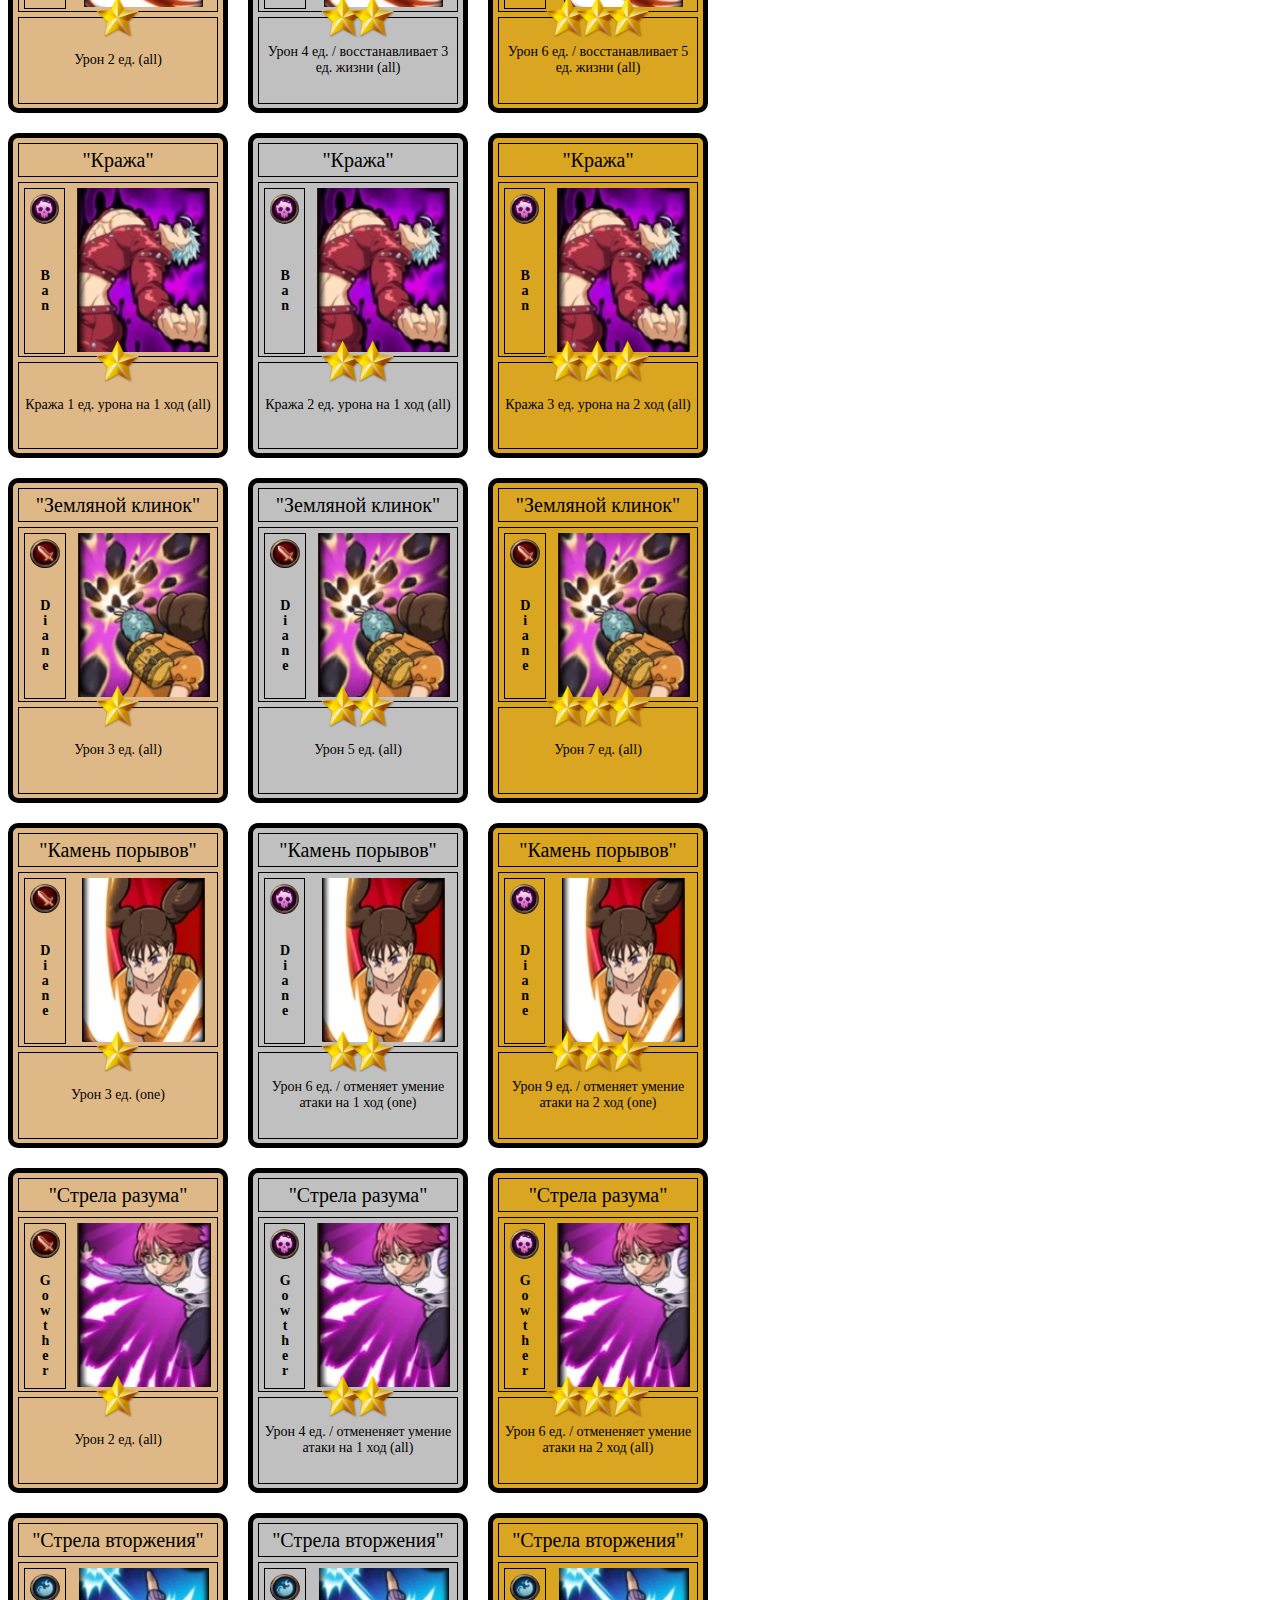
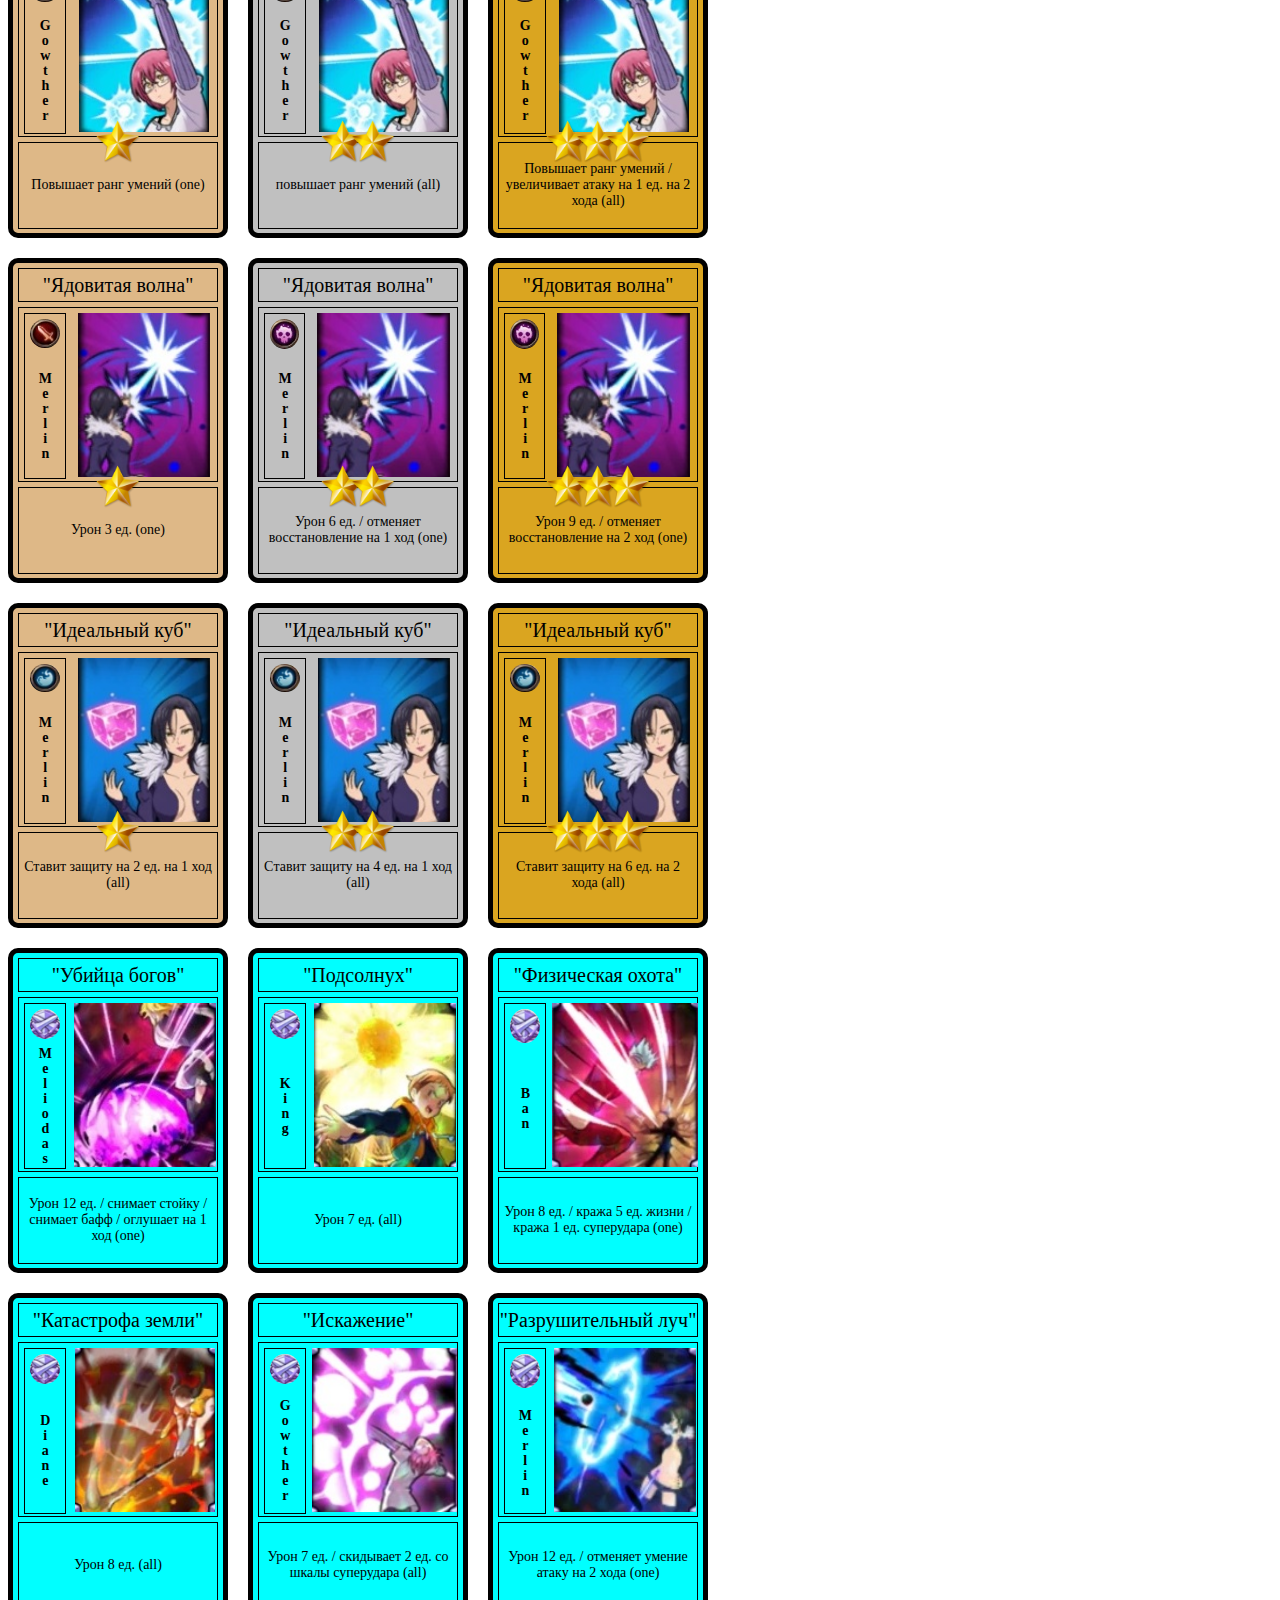
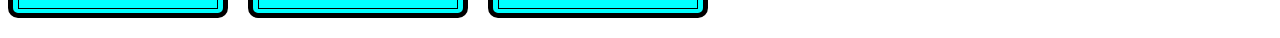
==== commit 9524f9c8: "mini update" ====
--- a/index.html
+++ b/index.html
@@ -24,7 +24,6 @@
                 <div class="card_image_skill">
                     <img src="./img/meliodas/damage_1 v2.jpg" alt="">
                 </div>
-        
             </div>
             <div class="card_descrition">
                 <p>Урон 3 ед. (one)</p>
@@ -47,7 +46,6 @@
                 <div class="card_image_skill">
                     <img src="./img/meliodas/damage_1 v2.jpg" alt="">
                 </div>
-        
             </div>
             <div class="card_descrition">
                 <p>Урон 6 ед. (one)</p>
@@ -71,7 +69,6 @@
                 <div class="card_image_skill">
                     <img src="./img/meliodas/damage_1 v2.jpg" alt="">
                 </div>
-        
             </div>
             <div class="card_descrition">
                 <p>Урон 9 ед. (one)</p>
@@ -98,7 +95,6 @@
                 <div class="card_image_skill">
                     <img src="./img/meliodas/block_1.jpg" alt="">
                 </div>
-    
             </div>
             <div class="card_descrition">
                 <p>Отражает 3 ед. урона (one)</p>
@@ -121,7 +117,6 @@
                 <div class="card_image_skill">
                     <img src="./img/meliodas/block_1.jpg" alt="">
                 </div>
-    
             </div>
             <div class="card_descrition">
                 <p>Отражает 6 ед. урона, уменьшает получаемый урон на 50% (one)</p>
@@ -145,7 +140,6 @@
                 <div class="card_image_skill">
                     <img src="./img/meliodas/block_1.jpg" alt="">
                 </div>
-    
             </div>
             <div class="card_descrition">
                 <p>Отражает 9 ед. урона, уменьшает получаемый урон на 100% (one)</p>
@@ -173,7 +167,6 @@
                 <div class="card_image_skill">
                     <img src="./img/king/damage.jpg" alt="">
                 </div>
-    
             </div>
             <div class="card_descrition">
                 <p>Урон 3 ед. (one)</p>
@@ -196,10 +189,9 @@
                 <div class="card_image_skill">
                     <img src="./img/king/damage.jpg" alt="">
                 </div>
-    
-            </div>
-            <div class="card_descrition">
-                <p>Урон 5 ед. и Окаменение на 1 ход (one)</p>
+            </div>
+            <div class="card_descrition">
+                <p>Урон 5 ед. / окаменение на 1 ход (one)</p>
             </div>
             <div class="card_star_two">
                 <img src="./img/skill/Vector-Gold-Star-Transparent-Background.png" alt="" class="two_1">
@@ -220,10 +212,9 @@
                 <div class="card_image_skill">
                     <img src="./img/king/damage.jpg" alt="">
                 </div>
-    
-            </div>
-            <div class="card_descrition">
-                <p>Урон 7 ед. и Окаменение на 2 хода (one)</p>
+            </div>
+            <div class="card_descrition">
+                <p>Урон 7 ед. / окаменение на 2 хода (one)</p>
             </div>
             <div class="card_star_three">
                 <img src="./img/skill/Vector-Gold-Star-Transparent-Background.png" alt="" class="three_1">
@@ -247,7 +238,6 @@
                 <div class="card_image_skill">
                     <img src="./img/king/hill.jpg" alt="">
                 </div>
-    
             </div>
             <div class="card_descrition">
                 <p>Cнимает все ослабления (all)</p>
@@ -270,7 +260,6 @@
                 <div class="card_image_skill">
                     <img src="./img/king/hill.jpg" alt="">
                 </div>
-    
             </div>
             <div class="card_descrition">
                 <p>Cнимает все ослабления / восстанавливает 4 ед. жизни (all)</p>
@@ -294,7 +283,6 @@
                 <div class="card_image_skill">
                     <img src="./img/king/hill.jpg" alt="">
                 </div>
-    
             </div>
             <div class="card_descrition">
                 <p>Снимает все ослабления / восстанавливает 8 ед. жизни (all)</p>
@@ -346,7 +334,7 @@
                 </div>
             </div>
             <div class="card_descrition">
-                <p>Урон 4 ед./восстанавливает 3 ед. жизни(all)</p>
+                <p>Урон 4 ед. / восстанавливает 3 ед. жизни (all)</p>
             </div>
             <div class="card_star_two">
                 <img src="./img/skill/Vector-Gold-Star-Transparent-Background.png" alt="" class="two_1">
@@ -369,7 +357,7 @@
                 </div>
             </div>
             <div class="card_descrition">
-                <p>Урон 6 ед./восстанавливает 5 ед. жизни(all</p>
+                <p>Урон 6 ед. / восстанавливает 5 ед. жизни (all)</p>
             </div>
             <div class="card_star_three">
                 <img src="./img/skill/Vector-Gold-Star-Transparent-Background.png" alt="" class="three_1">
@@ -632,7 +620,7 @@
                 </div>
             </div>
             <div class="card_descrition">
-                <p>Урон 4 ед./отмена атаки на 1 ход (all)</p>
+                <p>Урон 4 ед. / отмененяет умение атаки на 1 ход (all)</p>
             </div>
             <div class="card_star_two">
                 <img src="./img/skill/Vector-Gold-Star-Transparent-Background.png" alt="" class="two_1">
@@ -655,7 +643,7 @@
                 </div>
             </div>
             <div class="card_descrition">
-                <p>Урон 6 ед./отмена атаки на 2 ход (all)</p>
+                <p>Урон 6 ед. / отмененяет умение атаки на 2 ход (all)</p>
             </div>
             <div class="card_star_three">
                 <img src="./img/skill/Vector-Gold-Star-Transparent-Background.png" alt="" class="three_1">
@@ -726,7 +714,7 @@
                 </div>
             </div>
             <div class="card_descrition">
-                <p>Повышает ранг умений/увеличивает атаку на 1 ед. на 2 хода (all)</p>
+                <p>Повышает ранг умений / увеличивает атаку на 1 ед. на 2 хода (all)</p>
             </div>
             <div class="card_star_three">
                 <img src="./img/skill/Vector-Gold-Star-Transparent-Background.png" alt="" class="three_1">
@@ -824,7 +812,7 @@
                 </div>
             </div>
             <div class="card_descrition">
-                <p>ставит защиту на 2 ед. на 1 ход (all)</p>
+                <p>Ставит защиту на 2 ед. на 1 ход (all)</p>
             </div>
             <div class="card_star_one">
                 <img src="./img/skill/Vector-Gold-Star-Transparent-Background.png" alt="" class="one">
@@ -869,7 +857,7 @@
                 </div>
             </div>
             <div class="card_descrition">
-                <p>Cтавит защиту на 5 ед. на 2 хода (all)</p>
+                <p>Cтавит защиту на 6 ед. на 2 хода (all)</p>
             </div>
             <div class="card_star_three">
                 <img src="./img/skill/Vector-Gold-Star-Transparent-Background.png" alt="" class="three_1">
@@ -896,7 +884,7 @@
                 </div>
             </div>
             <div class="card_descrition">
-                <p>Урон 12 ед./снимает стойку и бафф, оглушает на 1 ход (one)</p>
+                <p>Урон 12 ед. / снимает стойку / снимает бафф / оглушает на 1 ход (one)</p>
             </div>
         </div>
         <div class="card_two super_damage">
@@ -934,7 +922,7 @@
                 </div>
             </div>
             <div class="card_descrition">
-                <p>Урон 8 ед./кража 5 ед. жизни/кража 1 ед. суперудара (one)</p>
+                <p>Урон 8 ед. / кража 5 ед. жизни / кража 1 ед. суперудара (one)</p>
             </div>
         </div>
     </div>
@@ -975,7 +963,7 @@
                 </div>
             </div>
             <div class="card_descrition">
-                <p>Урон 7 ед./скидывает 2 ед. со шкалы суперудара (all)</p>
+                <p>Урон 7 ед. / скидывает 2 ед. со шкалы суперудара (all)</p>
             </div>
         </div>
         <div class="card_three super_damage">
@@ -994,7 +982,7 @@
                 </div>
             </div>
             <div class="card_descrition">
-                <p>Урон 12 ед. / отменяет атаку на 2 хода (one)</p>
+                <p>Урон 12 ед. / отменяет умение атаку на 2 хода (one)</p>
             </div>
         </div>
     </div>
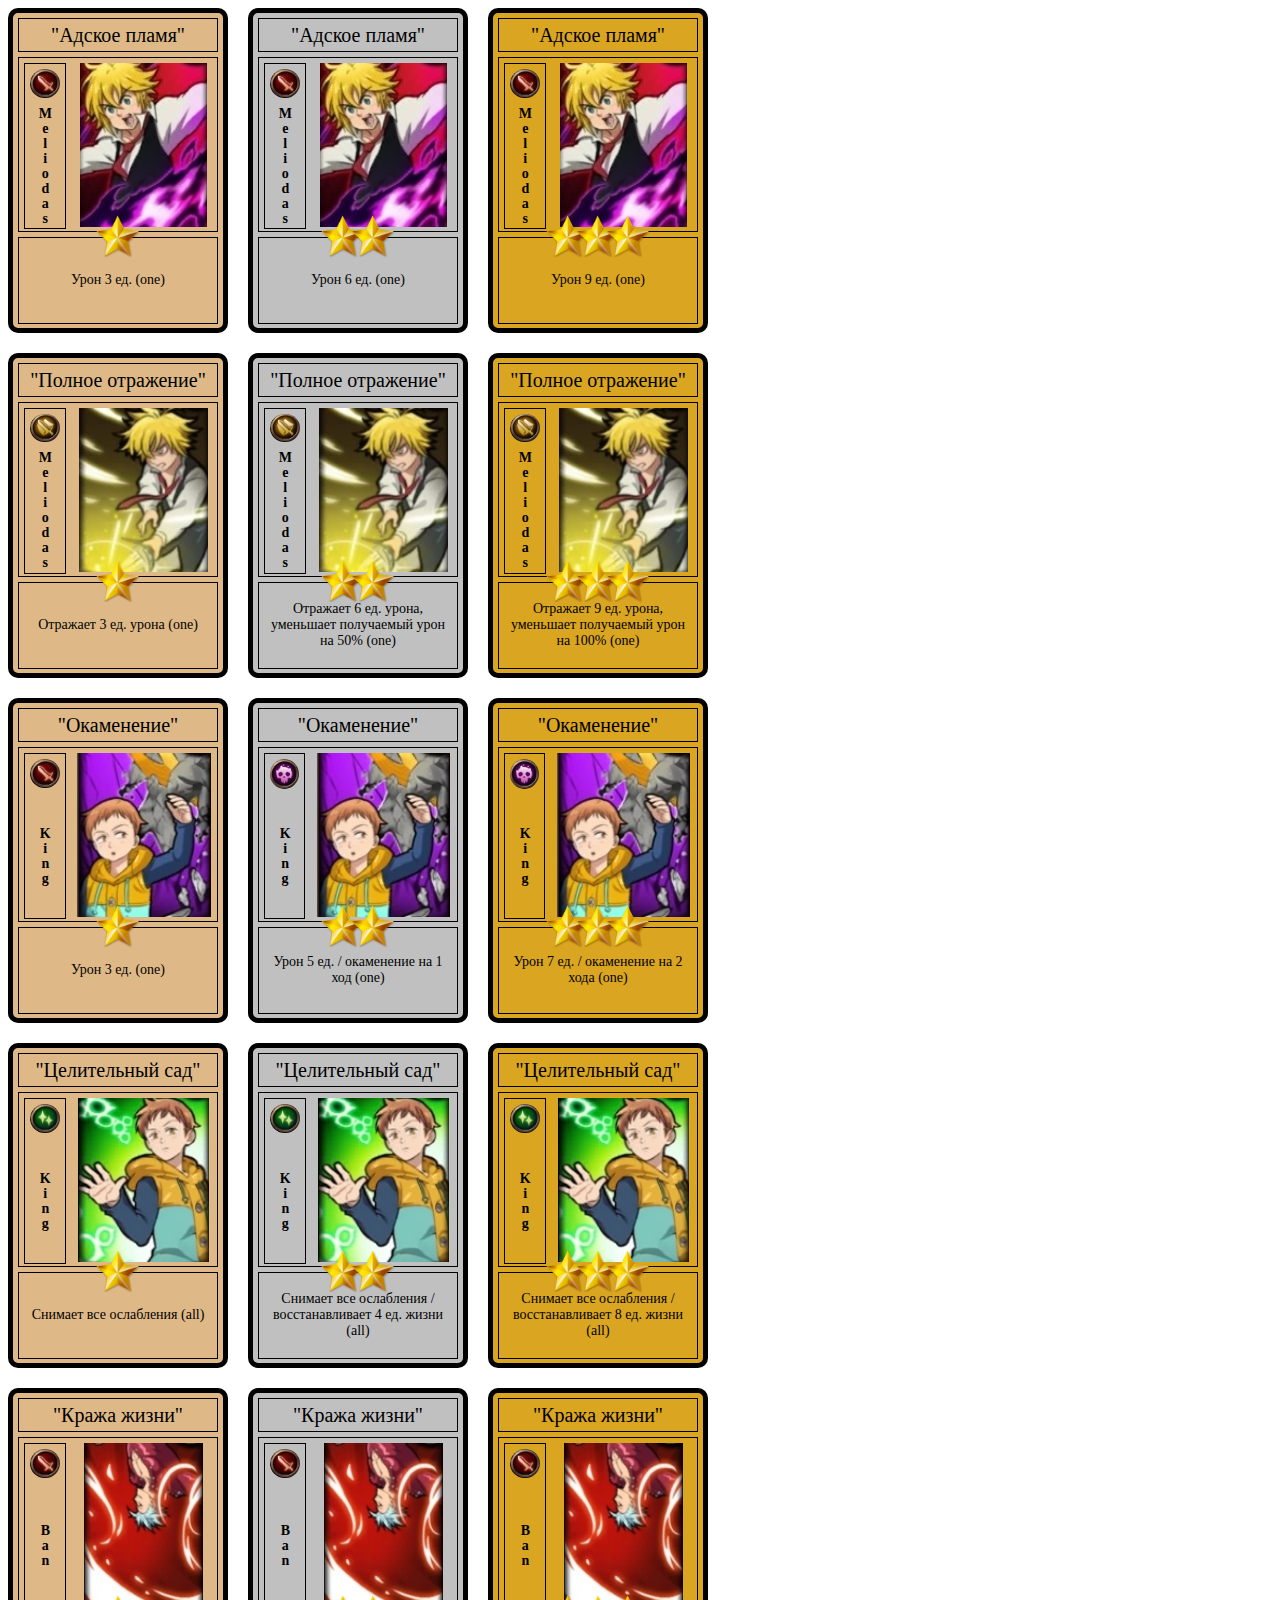
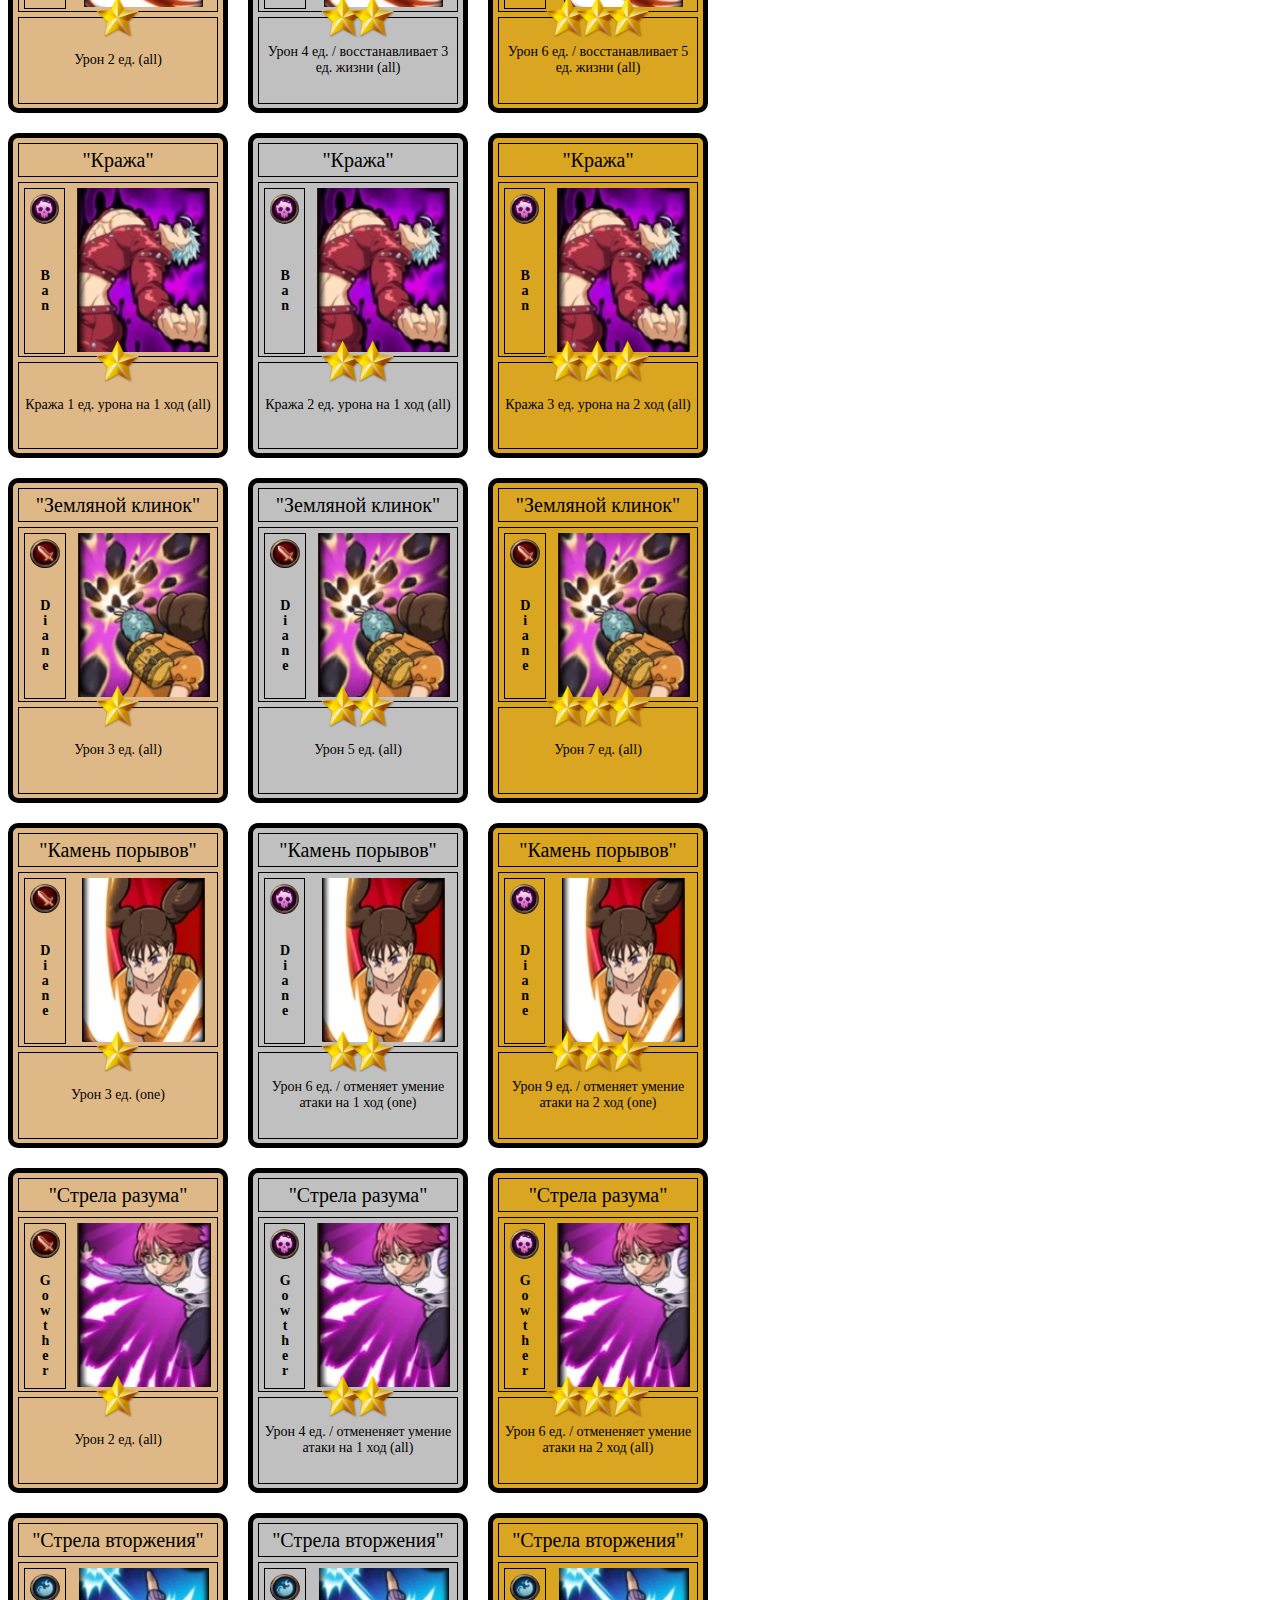
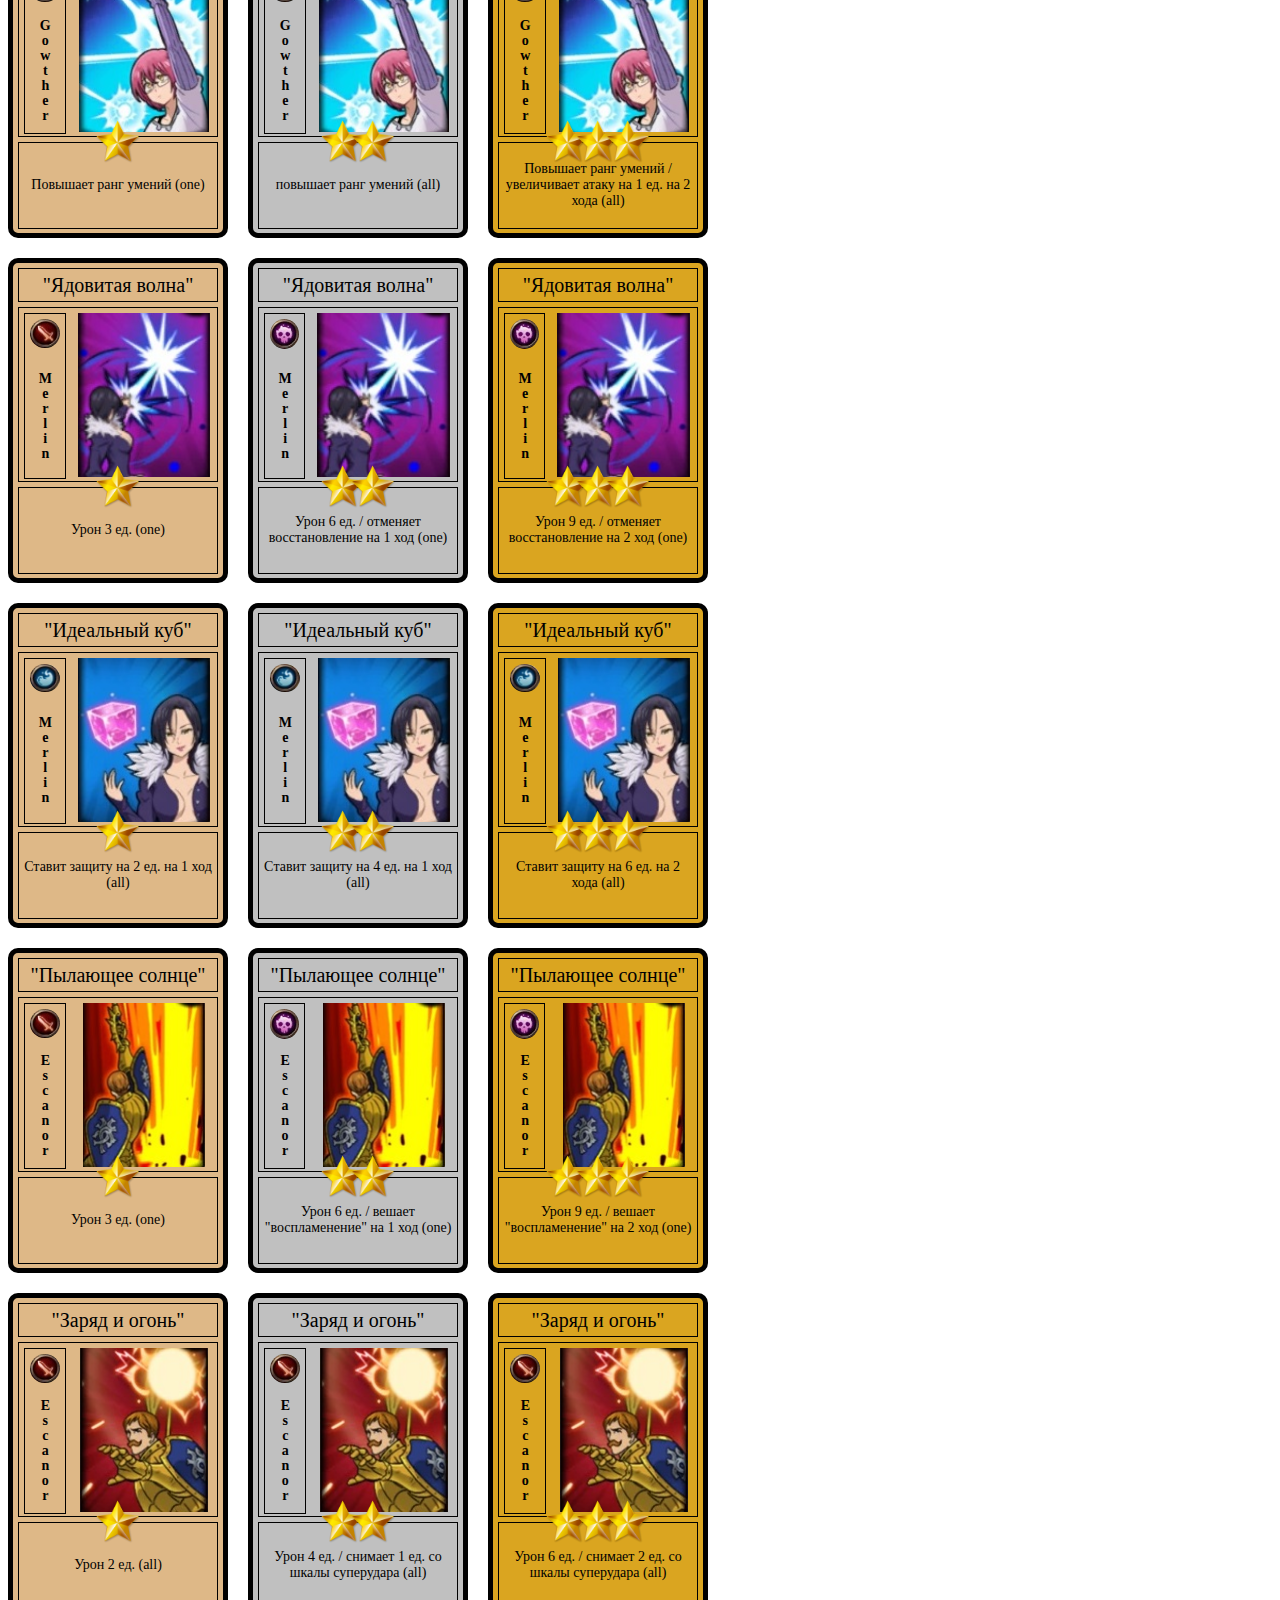
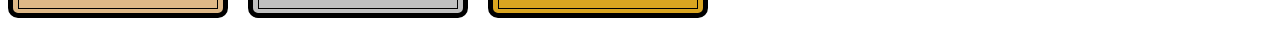
==== commit f4b08151: "sins end" ====
--- a/index.html
+++ b/index.html
@@ -4,7 +4,7 @@
     <meta charset="UTF-8">
     <meta http-equiv="X-UA-Compatible" content="IE=edge">
     <meta name="viewport" content="width=device-width, initial-scale=1.0">
-    <title>TheSevenDeadlySins</title>
+    <title>Cards</title>
     <link rel="stylesheet" href="./css/style.css">
 </head>
 <body>
@@ -866,125 +866,149 @@
             </div>
         </div>
     </div>
-    <!--Суперудар (Meliodas. King. Ban)-->
-    <div class="all_card">
-        <div class="card_one super_damage">
-            <div class="card_title">
-                <div class="card_title_name">
-                    <p>"Убийца богов"</p>
-                </div>
-            </div>
-            <div class="card_image">
-                <div class="card_image_name">
-                    <img src="./img/skill/superDamage.jpg" alt="" class="super">
-                    <p>Meliodas</p>
-                </div>
-                <div class="card_image_skill">
-                    <img src="./img/meliodas/super.jpg" alt="">
-                </div>
-            </div>
-            <div class="card_descrition">
-                <p>Урон 12 ед. / снимает стойку / снимает бафф / оглушает на 1 ход (one)</p>
-            </div>
-        </div>
-        <div class="card_two super_damage">
-            <div class="card_title">
-                <div class="card_title_name">
-                    <p>"Подсолнух"</p>
-                </div>
-            </div>
-            <div class="card_image">
-                <div class="card_image_name">
-                    <img src="./img/skill/superDamage.jpg" alt="" class="super">
-                    <p>King</p>
-                </div>
-                <div class="card_image_skill">
-                    <img src="./img/king/super.jpg" alt="">
-                </div>
-            </div>
-            <div class="card_descrition">
-                <p>Урон 7 ед. (all)</p>
-            </div>
-        </div>
-        <div class="card_three super_damage">
-            <div class="card_title">
-                <div class="card_title_name">
-                    <p>"Физическая охота"</p>
-                </div>
-            </div>
-            <div class="card_image">
-                <div class="card_image_name">
-                    <img src="./img/skill/superDamage.jpg" alt="">
-                    <p>Ban</p>
-                </div>
-                <div class="card_image_skill">
-                    <img src="./img/ban/super.jpg" alt="">
-                </div>
-            </div>
-            <div class="card_descrition">
-                <p>Урон 8 ед. / кража 5 ед. жизни / кража 1 ед. суперудара (one)</p>
-            </div>
-        </div>
-    </div>
-    <!--Суперудар (Diane, Gowther. Merlin)-->
-    <div class="all_card">
-        <div class="card_one super_damage">
-            <div class="card_title">
-                <div class="card_title_name">
-                    <p>"Катастрофа земли"</p>
-                </div>
-            </div>
-            <div class="card_image">
-                <div class="card_image_name">
-                    <img src="./img/skill/superDamage.jpg" alt="" class="super">
-                    <p>Diane</p>
-                </div>
-                <div class="card_image_skill">
-                    <img src="./img/diana/super.jpg" alt="">
-                </div>
-            </div>
-            <div class="card_descrition">
-                <p>Урон 8 ед. (all)</p>
-            </div>
-        </div>
-        <div class="card_two super_damage">
-            <div class="card_title">
-                <div class="card_title_name">
-                    <p>"Искажение"</p>
-                </div>
-            </div>
-            <div class="card_image">
-                <div class="card_image_name">
-                    <img src="./img/skill/superDamage.jpg" alt="" class="super">
-                    <p>Gowther</p>
-                </div>
-                <div class="card_image_skill">
-                    <img src="./img/gowther/super.jpg" alt="">
-                </div>
-            </div>
-            <div class="card_descrition">
-                <p>Урон 7 ед. / скидывает 2 ед. со шкалы суперудара (all)</p>
-            </div>
-        </div>
-        <div class="card_three super_damage">
-            <div class="card_title">
-                <div class="card_title_name">
-                    <p>"Разрушительный луч"</p>
-                </div>
-            </div>
-            <div class="card_image">
-                <div class="card_image_name">
-                    <img src="./img/skill/superDamage.jpg" alt="">
-                    <p>Merlin</p>
-                </div>
-                <div class="card_image_skill">
-                    <img src="./img/merlin/super.jpg" alt="">
-                </div>
-            </div>
-            <div class="card_descrition">
-                <p>Урон 12 ед. / отменяет умение атаку на 2 хода (one)</p>
-            </div>
-        </div>
-    </div>
+    <!--Escanor-->
+    <div class="all_card">
+        <div class="card_one">
+            <div class="card_title">
+                <div class="card_title_name">
+                    <p>"Пылающее солнце"</p>
+                </div>
+            </div>
+            <div class="card_image">
+                <div class="card_image_name">
+                    <img src="./img/skill/damage.jpg" alt="">
+                    <p>Escanor</p>
+                </div>
+                <div class="card_image_skill">
+                    <img src="./img/escanor/damage1.jpg" alt="">
+                </div>
+            </div>
+            <div class="card_descrition">
+                <p>Урон 3 ед. (one)</p>
+            </div>
+            <div class="card_star_one">
+                <img src="./img/skill/Vector-Gold-Star-Transparent-Background.png" alt="" class="one">
+            </div>
+        </div>
+        <div class="card_two">
+            <div class="card_title">
+                <div class="card_title_name">
+                    <p>"Пылающее солнце"</p>
+                </div>
+            </div>
+            <div class="card_image">
+                <div class="card_image_name">
+                    <img src="./img/skill/debaff.jpg" alt="">
+                    <p>Escanor</p>
+                </div>
+                <div class="card_image_skill">
+                    <img src="./img/escanor/damage1.jpg" alt="">
+                </div>
+            </div>
+            <div class="card_descrition">
+                <p>Урон 6 ед. / вешает "воспламенение" на 1 ход (one)</p>
+            </div>
+            <div class="card_star_two">
+                <img src="./img/skill/Vector-Gold-Star-Transparent-Background.png" alt="" class="two_1">
+                <img src="./img/skill/Vector-Gold-Star-Transparent-Background.png" alt="" class="two_2">
+            </div>
+        </div>
+        <div class="card_three">
+            <div class="card_title">
+                <div class="card_title_name">
+                    <p>"Пылающее солнце"</p>
+                </div>
+            </div>
+            <div class="card_image">
+                <div class="card_image_name">
+                    <img src="./img/skill/debaff.jpg" alt="">
+                    <p>Escanor</p>
+                </div>
+                <div class="card_image_skill">
+                    <img src="./img/escanor/damage1.jpg" alt="">
+                </div>
+            </div>
+            <div class="card_descrition">
+                <p>Урон 9 ед. / вешает "воспламенение" на 2 ход (one)</p>
+            </div>
+            <div class="card_star_three">
+                <img src="./img/skill/Vector-Gold-Star-Transparent-Background.png" alt="" class="three_1">
+                <img src="./img/skill/Vector-Gold-Star-Transparent-Background.png" alt="" class="three_2">
+                <img src="./img/skill/Vector-Gold-Star-Transparent-Background.png" alt="" class="three_3">
+            </div>
+        </div>
+    </div>
+    <div class="all_card">
+        <div class="card_one">
+            <div class="card_title">
+                <div class="card_title_name">
+                    <p>"Заряд и огонь"</p>
+                </div>
+            </div>
+            <div class="card_image">
+                <div class="card_image_name">
+                    <img src="./img/skill/damage.jpg" alt="">
+                    <p>Escanor</p>
+                </div>
+                <div class="card_image_skill">
+                    <img src="./img/escanor/damage2.jpg" alt="">
+                </div>
+            </div>
+            <div class="card_descrition">
+                <p>Урон 2 ед. (all)</p>
+            </div>
+            <div class="card_star_one">
+                <img src="./img/skill/Vector-Gold-Star-Transparent-Background.png" alt="" class="one">
+            </div>
+        </div>
+        <div class="card_two">
+            <div class="card_title">
+                <div class="card_title_name">
+                    <p>"Заряд и огонь"</p>
+                </div>
+            </div>
+            <div class="card_image">
+                <div class="card_image_name">
+                    <img src="./img/skill/damage.jpg" alt="">
+                    <p>Escanor</p>
+                </div>
+                <div class="card_image_skill">
+                    <img src="./img/escanor/damage2.jpg" alt="">
+                </div>
+            </div>
+            <div class="card_descrition">
+                <p>Урон 4 ед. / снимает 1 ед. со шкалы суперудара (all)</p>
+            </div>
+            <div class="card_star_two">
+                <img src="./img/skill/Vector-Gold-Star-Transparent-Background.png" alt="" class="two_1">
+                <img src="./img/skill/Vector-Gold-Star-Transparent-Background.png" alt="" class="two_2">
+            </div>
+        </div>
+        <div class="card_three">
+            <div class="card_title">
+                <div class="card_title_name">
+                    <p>"Заряд и огонь"</p>
+                </div>
+            </div>
+            <div class="card_image">
+                <div class="card_image_name">
+                    <img src="./img/skill/damage.jpg" alt="">
+                    <p>Escanor</p>
+                </div>
+                <div class="card_image_skill">
+                    <img src="./img/escanor/damage2.jpg" alt="">
+                </div>
+            </div>
+            <div class="card_descrition">
+                <p>Урон 6 ед. / снимает 2 ед. со шкалы суперудара (all)</p>
+            </div>
+            <div class="card_star_three">
+                <img src="./img/skill/Vector-Gold-Star-Transparent-Background.png" alt="" class="three_1">
+                <img src="./img/skill/Vector-Gold-Star-Transparent-Background.png" alt="" class="three_2">
+                <img src="./img/skill/Vector-Gold-Star-Transparent-Background.png" alt="" class="three_3">
+            </div>
+        </div>
+    </div>
+
 </body>
 </html>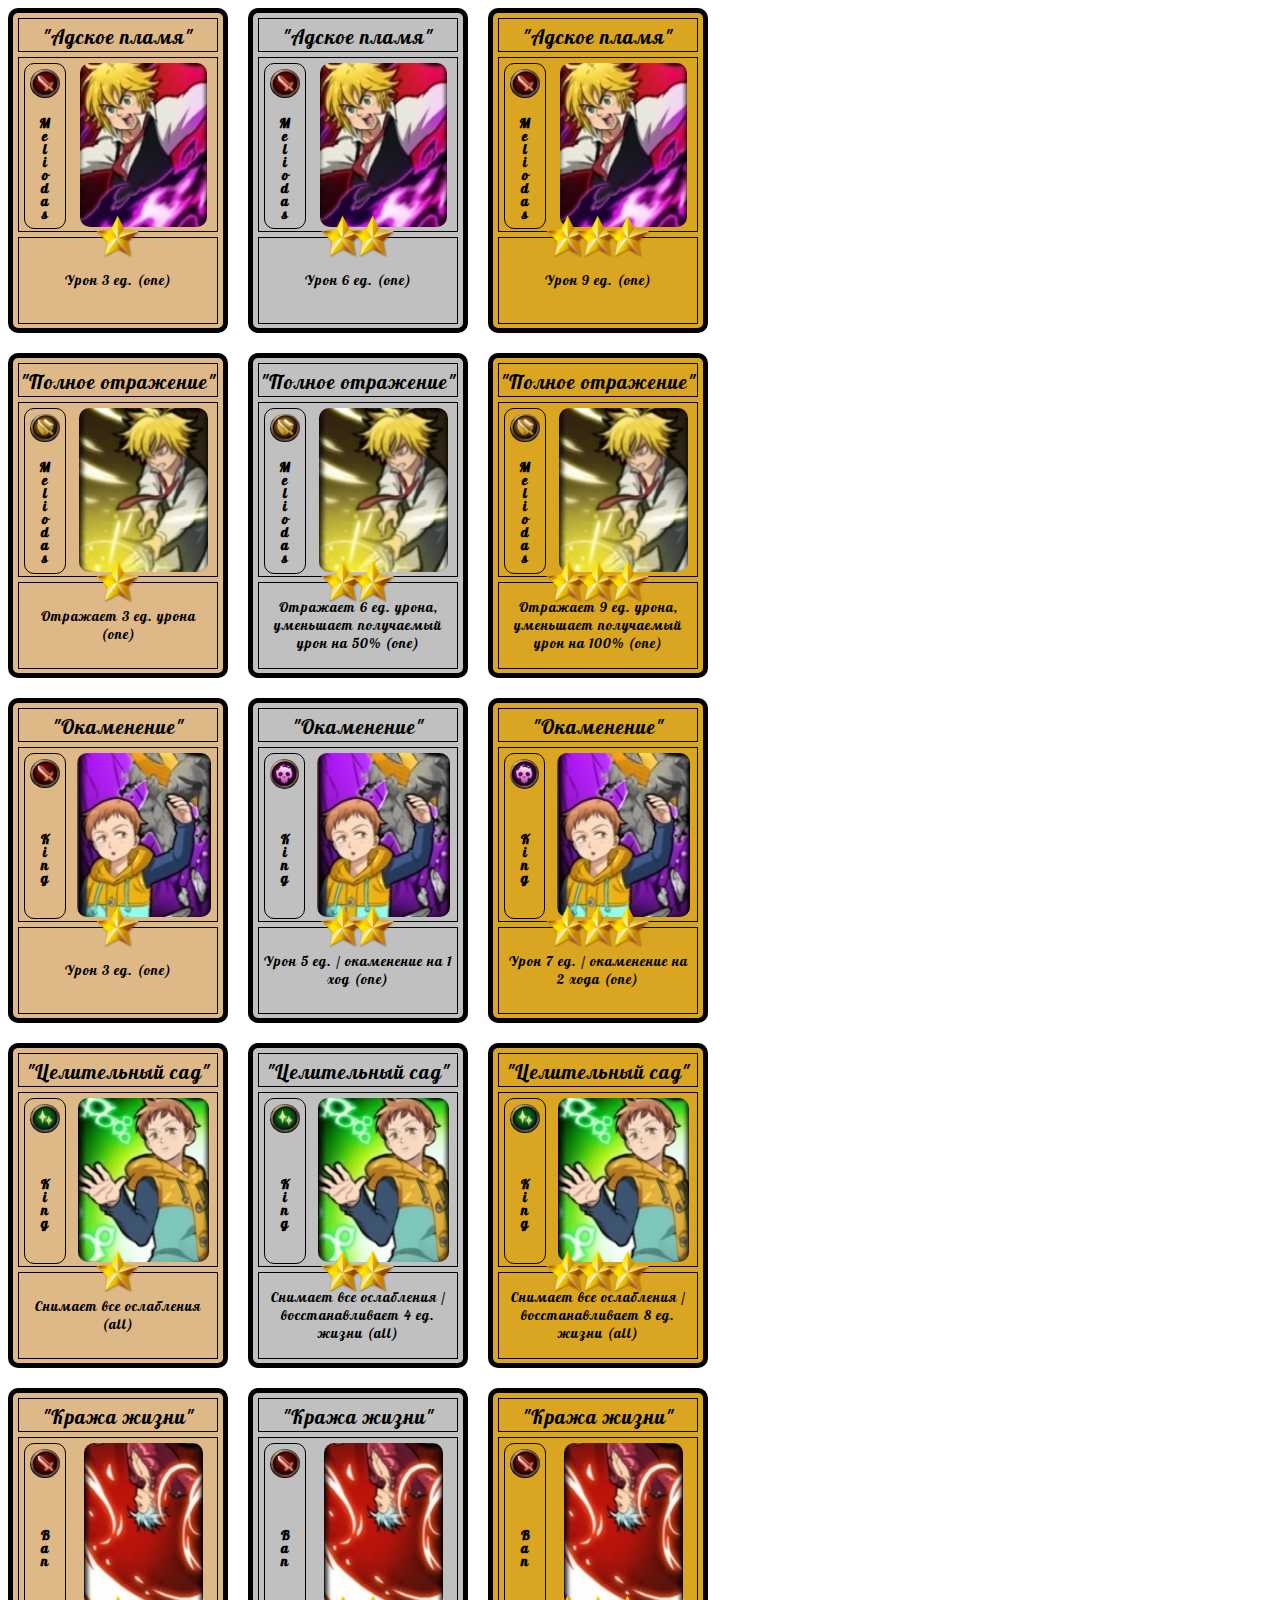
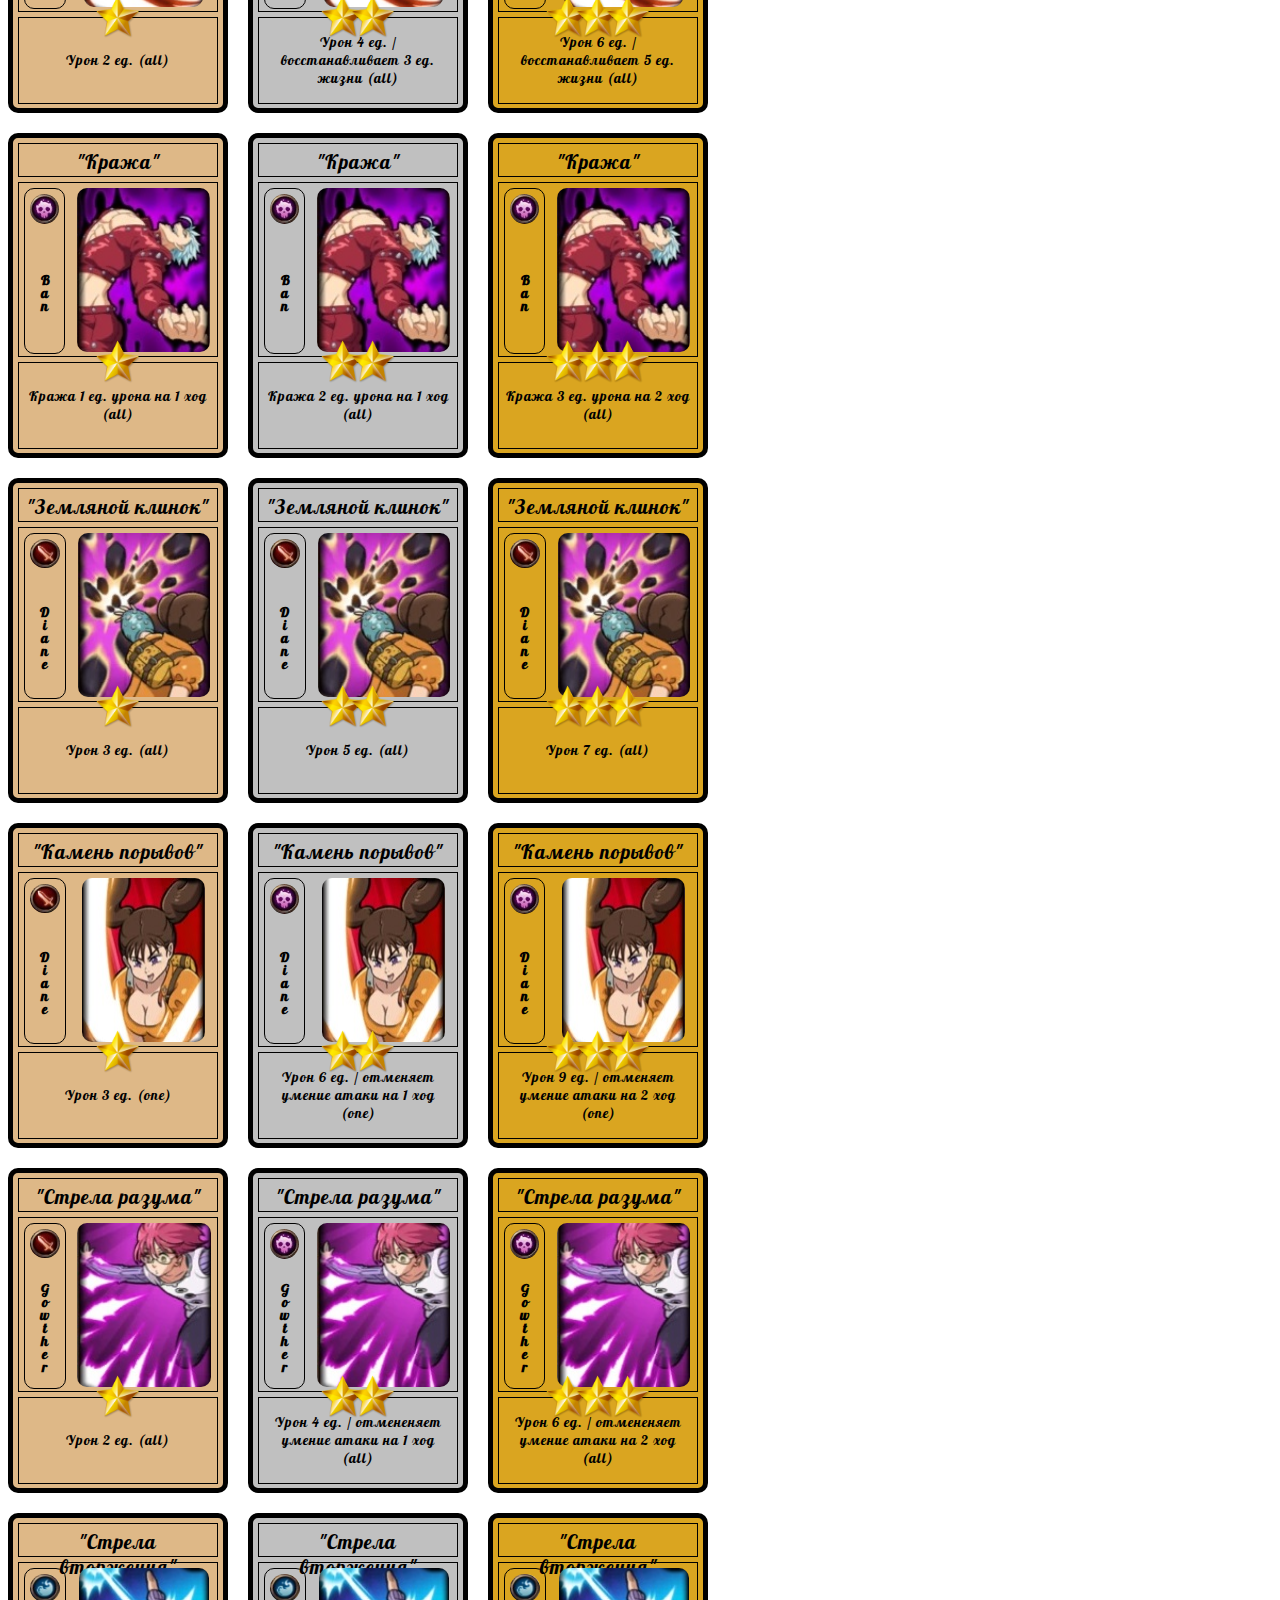
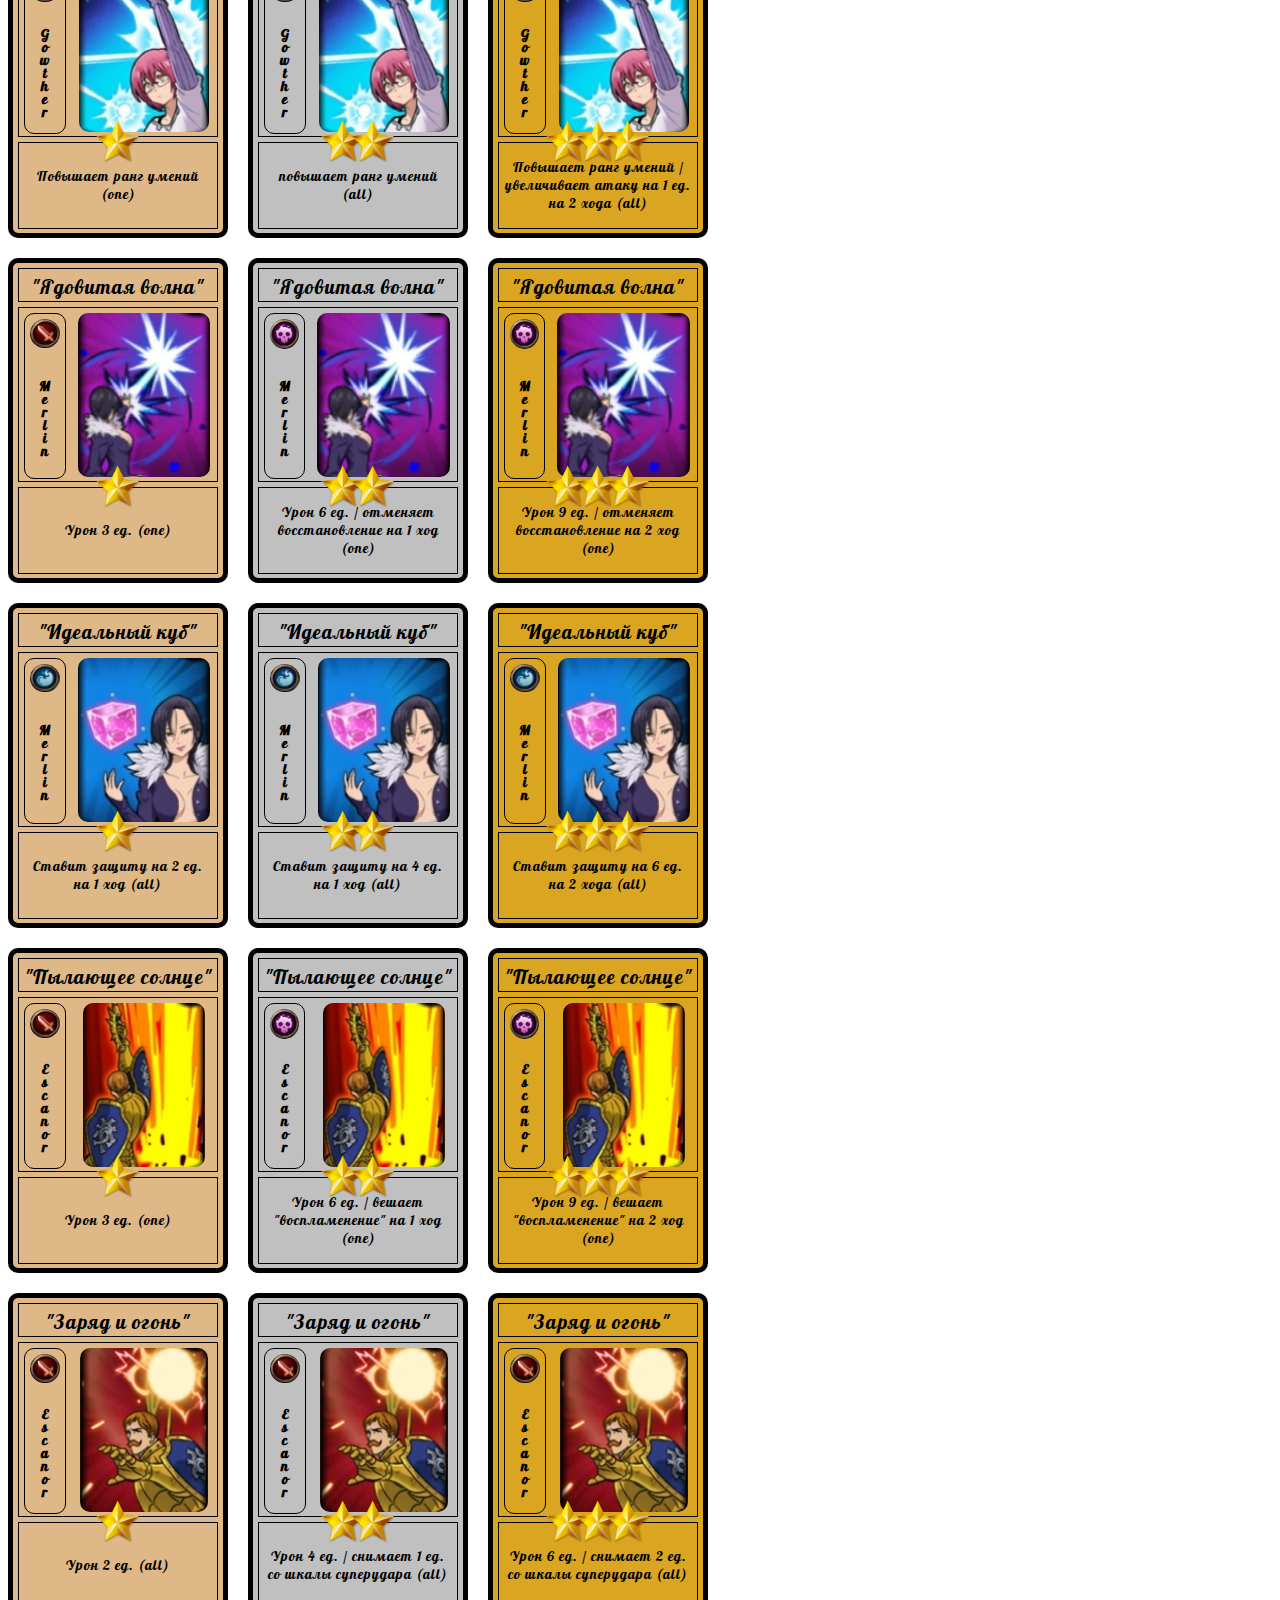
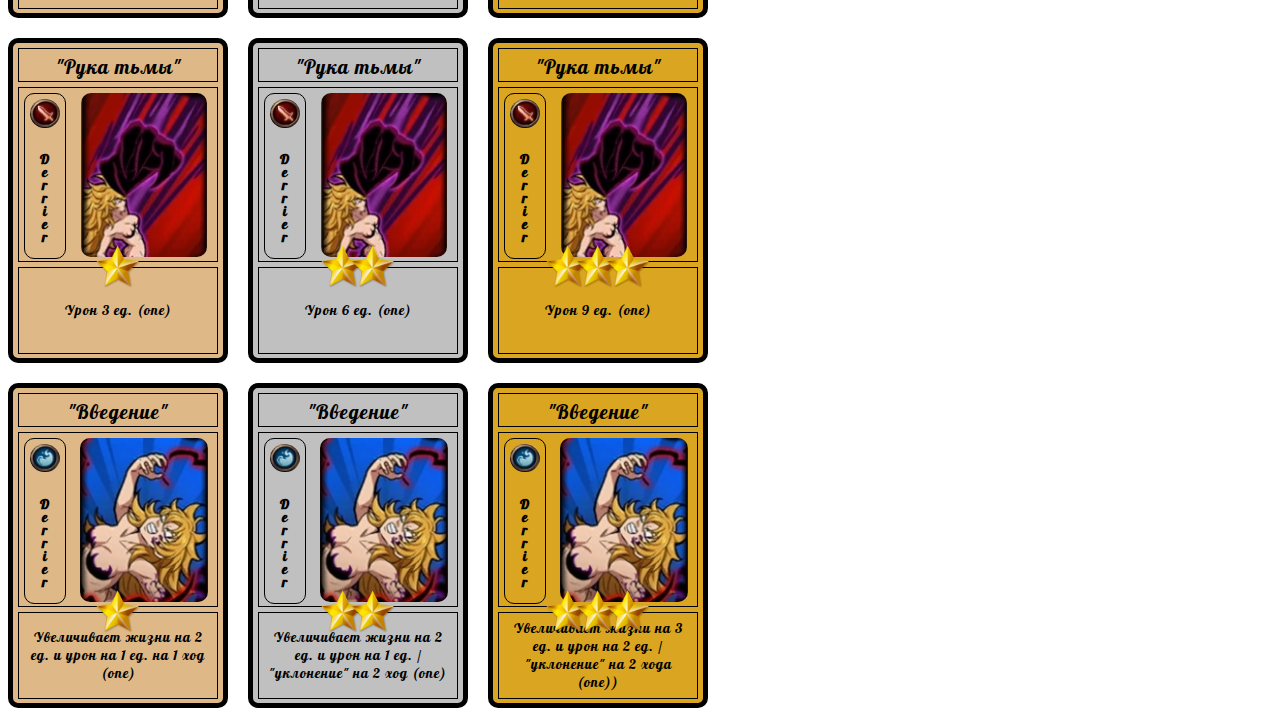
==== commit 4ed80ba0: "big update" ====
--- a/index.html
+++ b/index.html
@@ -6,6 +6,7 @@
     <meta name="viewport" content="width=device-width, initial-scale=1.0">
     <title>Cards</title>
     <link rel="stylesheet" href="./css/style.css">
+    <link href="https://fonts.googleapis.com/css2?family=Kanit:wght@200&family=Lobster" rel="stylesheet">
 </head>
 <body>
     <!--Meliodas-->
@@ -1009,6 +1010,148 @@
             </div>
         </div>
     </div>
-
+    <!--Derrier-->
+    <div class="all_card">
+        <div class="card_one">
+            <div class="card_title">
+                <div class="card_title_name">
+                    <p>"Рука тьмы"</p>
+                </div>
+            </div>
+            <div class="card_image">
+                <div class="card_image_name">
+                    <img src="./img/skill/damage.jpg" alt="">
+                    <p>Derrier</p>
+                </div>
+                <div class="card_image_skill">
+                    <img src="./img/derrier/damage.jpg" alt="">
+                </div>
+            </div>
+            <div class="card_descrition">
+                <p>Урон 3 ед. (one)</p>
+            </div>
+            <div class="card_star_one">
+                <img src="./img/skill/Vector-Gold-Star-Transparent-Background.png" alt="" class="one">
+            </div>
+        </div>
+        <div class="card_two">
+            <div class="card_title">
+                <div class="card_title_name">
+                    <p>"Рука тьмы"</p>
+                </div>
+            </div>
+            <div class="card_image">
+                <div class="card_image_name">
+                    <img src="./img/skill/damage.jpg" alt="">
+                    <p>Derrier</p>
+                </div>
+                <div class="card_image_skill">
+                    <img src="./img/derrier/damage.jpg" alt="">
+                </div>
+            </div>
+            <div class="card_descrition">
+                <p>Урон 6 ед. (one)</p>
+            </div>
+            <div class="card_star_two">
+                <img src="./img/skill/Vector-Gold-Star-Transparent-Background.png" alt="" class="two_1">
+                <img src="./img/skill/Vector-Gold-Star-Transparent-Background.png" alt="" class="two_2">
+            </div>
+        </div>
+        <div class="card_three">
+            <div class="card_title">
+                <div class="card_title_name">
+                    <p>"Рука тьмы"</p>
+                </div>
+            </div>
+            <div class="card_image">
+                <div class="card_image_name">
+                    <img src="./img/skill/damage.jpg" alt="">
+                    <p>Derrier</p>
+                </div>
+                <div class="card_image_skill">
+                    <img src="./img/derrier/damage.jpg" alt="">
+                </div>
+            </div>
+            <div class="card_descrition">
+                <p>Урон 9 ед. (one)</p>
+            </div>
+            <div class="card_star_three">
+                <img src="./img/skill/Vector-Gold-Star-Transparent-Background.png" alt="" class="three_1">
+                <img src="./img/skill/Vector-Gold-Star-Transparent-Background.png" alt="" class="three_2">
+                <img src="./img/skill/Vector-Gold-Star-Transparent-Background.png" alt="" class="three_3">
+            </div>
+        </div>
+    </div>
+    <div class="all_card">
+        <div class="card_one">
+            <div class="card_title">
+                <div class="card_title_name">
+                    <p>"Введение"</p>
+                </div>
+            </div>
+            <div class="card_image">
+                <div class="card_image_name">
+                    <img src="./img/skill/baff.jpg" alt="">
+                    <p>Derrier</p>
+                </div>
+                <div class="card_image_skill">
+                    <img src="./img/derrier/baff.jpg" alt="">
+                </div>
+            </div>
+            <div class="card_descrition">
+                <p>Увеличивает жизни на 2 ед. и урон на 1 ед. на 1 ход (one)</p>
+            </div>
+            <div class="card_star_one">
+                <img src="./img/skill/Vector-Gold-Star-Transparent-Background.png" alt="" class="one">
+            </div>
+        </div>
+        <div class="card_two">
+            <div class="card_title">
+                <div class="card_title_name">
+                    <p>"Введение"</p>
+                </div>
+            </div>
+            <div class="card_image">
+                <div class="card_image_name">
+                    <img src="./img/skill/baff.jpg" alt="">
+                    <p>Derrier</p>
+                </div>
+                <div class="card_image_skill">
+                    <img src="./img/derrier/baff.jpg" alt="">
+                </div>
+            </div>
+            <div class="card_descrition">
+                <p>Увеличивает жизни на 2 ед. и урон на 1 ед. / "уклонение" на 2 ход (one)</p>
+            </div>
+            <div class="card_star_two">
+                <img src="./img/skill/Vector-Gold-Star-Transparent-Background.png" alt="" class="two_1">
+                <img src="./img/skill/Vector-Gold-Star-Transparent-Background.png" alt="" class="two_2">
+            </div>
+        </div>
+        <div class="card_three">
+            <div class="card_title">
+                <div class="card_title_name">
+                    <p>"Введение"</p>
+                </div>
+            </div>
+            <div class="card_image">
+                <div class="card_image_name">
+                    <img src="./img/skill/baff.jpg" alt="">
+                    <p>Derrier</p>
+                </div>
+                <div class="card_image_skill">
+                    <img src="./img/derrier/baff.jpg" alt="">
+                </div>
+            </div>
+            <div class="card_descrition">
+                <p>Увеличивает жизни на 3 ед. и урон на 2 ед. / "уклонение" на 2 хода (one))</p>
+            </div>
+            <div class="card_star_three">
+                <img src="./img/skill/Vector-Gold-Star-Transparent-Background.png" alt="" class="three_1">
+                <img src="./img/skill/Vector-Gold-Star-Transparent-Background.png" alt="" class="three_2">
+                <img src="./img/skill/Vector-Gold-Star-Transparent-Background.png" alt="" class="three_3">
+            </div>
+        </div>
+    </div>
 </body>
 </html>--- a/css/style.css
+++ b/css/style.css
@@ -1,3 +1,8 @@
+p {
+    font-family: 'Lobster', cursive;
+    letter-spacing: 1px;
+}
+
 .all_card {
     display: flex;
     flex-direction: row;
@@ -56,6 +61,7 @@
 
 .card_image_name {
     border: 1px solid black;
+    border-radius: 10px;
     height: 95%;
     width: 20%;
     margin: 5px;
@@ -71,10 +77,12 @@
 
 .card_image_name p {
     writing-mode: vertical-rl;
-    text-orientation:upright;
+    text-orientation: upright;
+    letter-spacing: -5px;
     margin: auto;
     font-size: 14px;
     font-weight: bold;
+    font-style: normal;
 }
 
 .card_image_skill {
@@ -83,11 +91,13 @@
     display: flex;
     flex-direction: row;
     justify-content: center;
+
 }
 
 .card_image_skill img {
     height: 95%;
     margin: 5px;
+    border-radius: 10px;
 }
 
 .card_descrition {
@@ -154,4 +164,8 @@
 .super {
     width: 30px;
     height: 30px;
+}
+
+.min {
+    font-size: 17px !important;
 }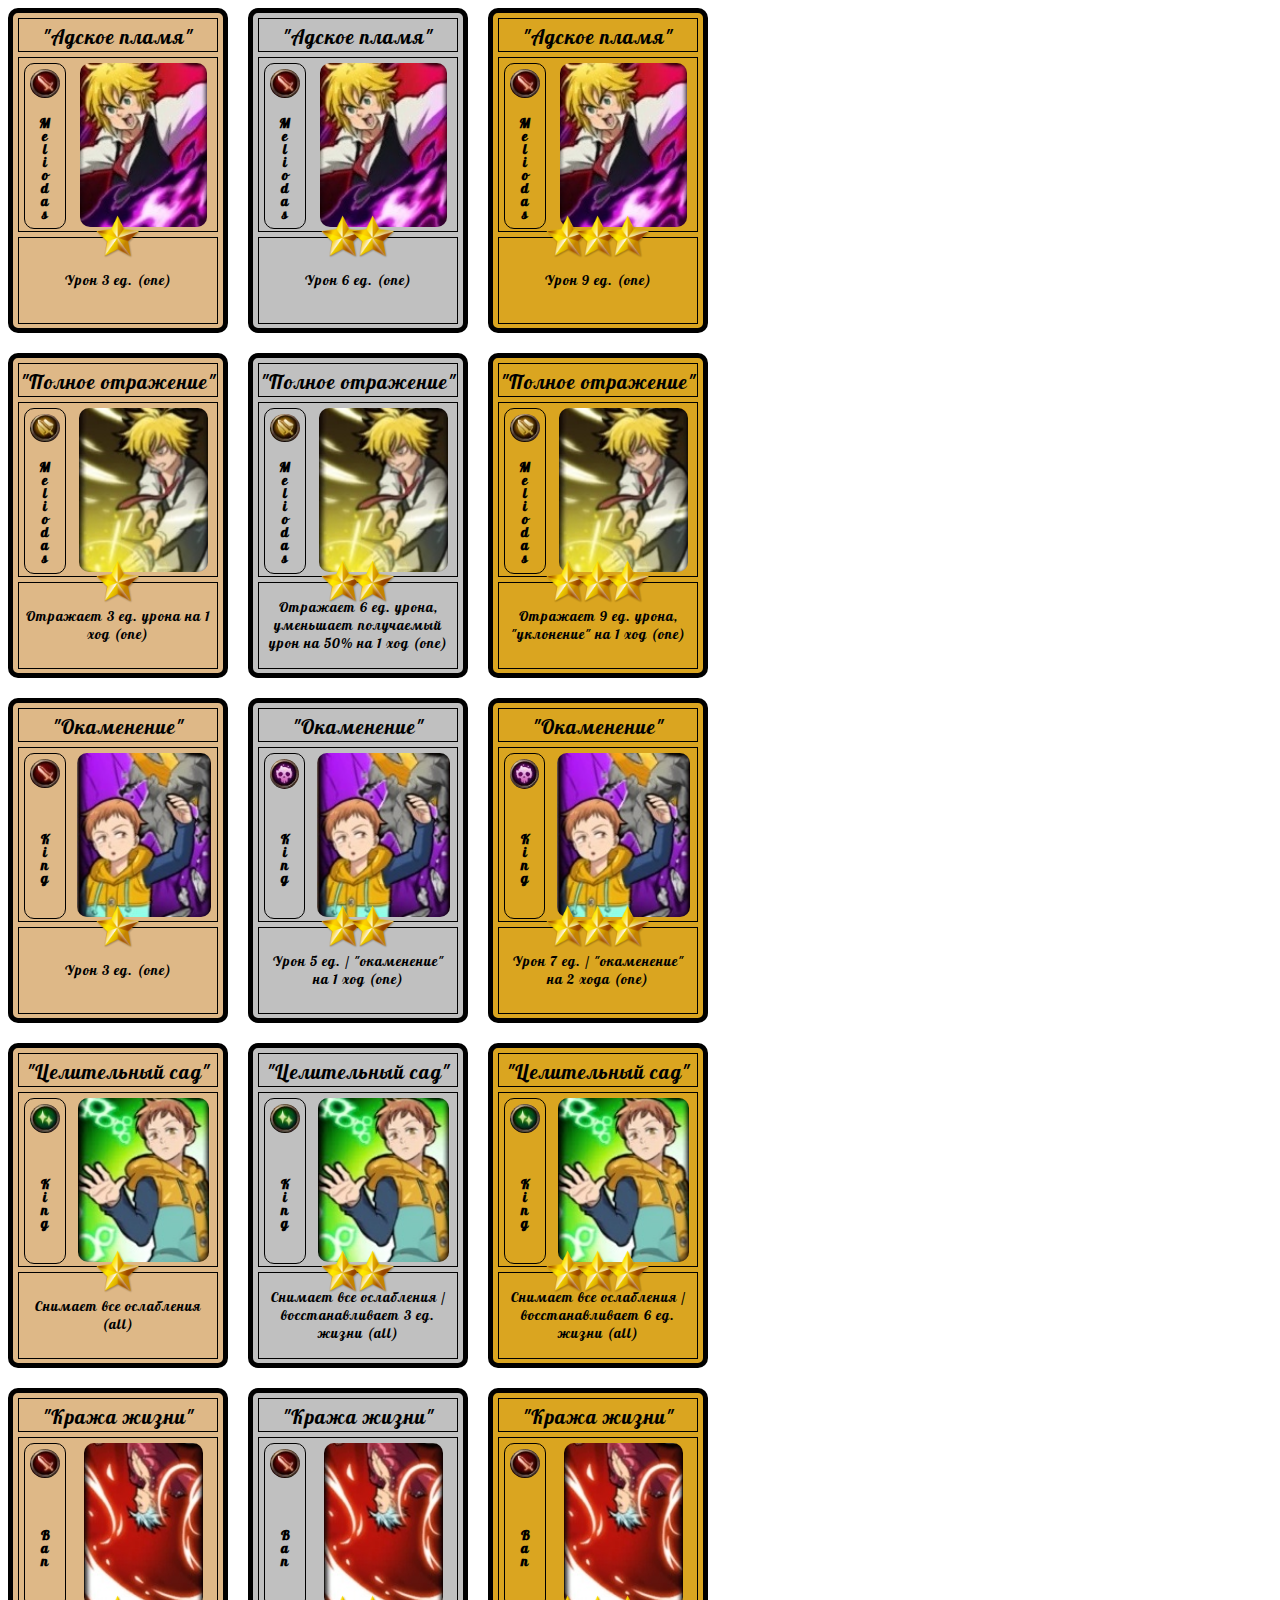
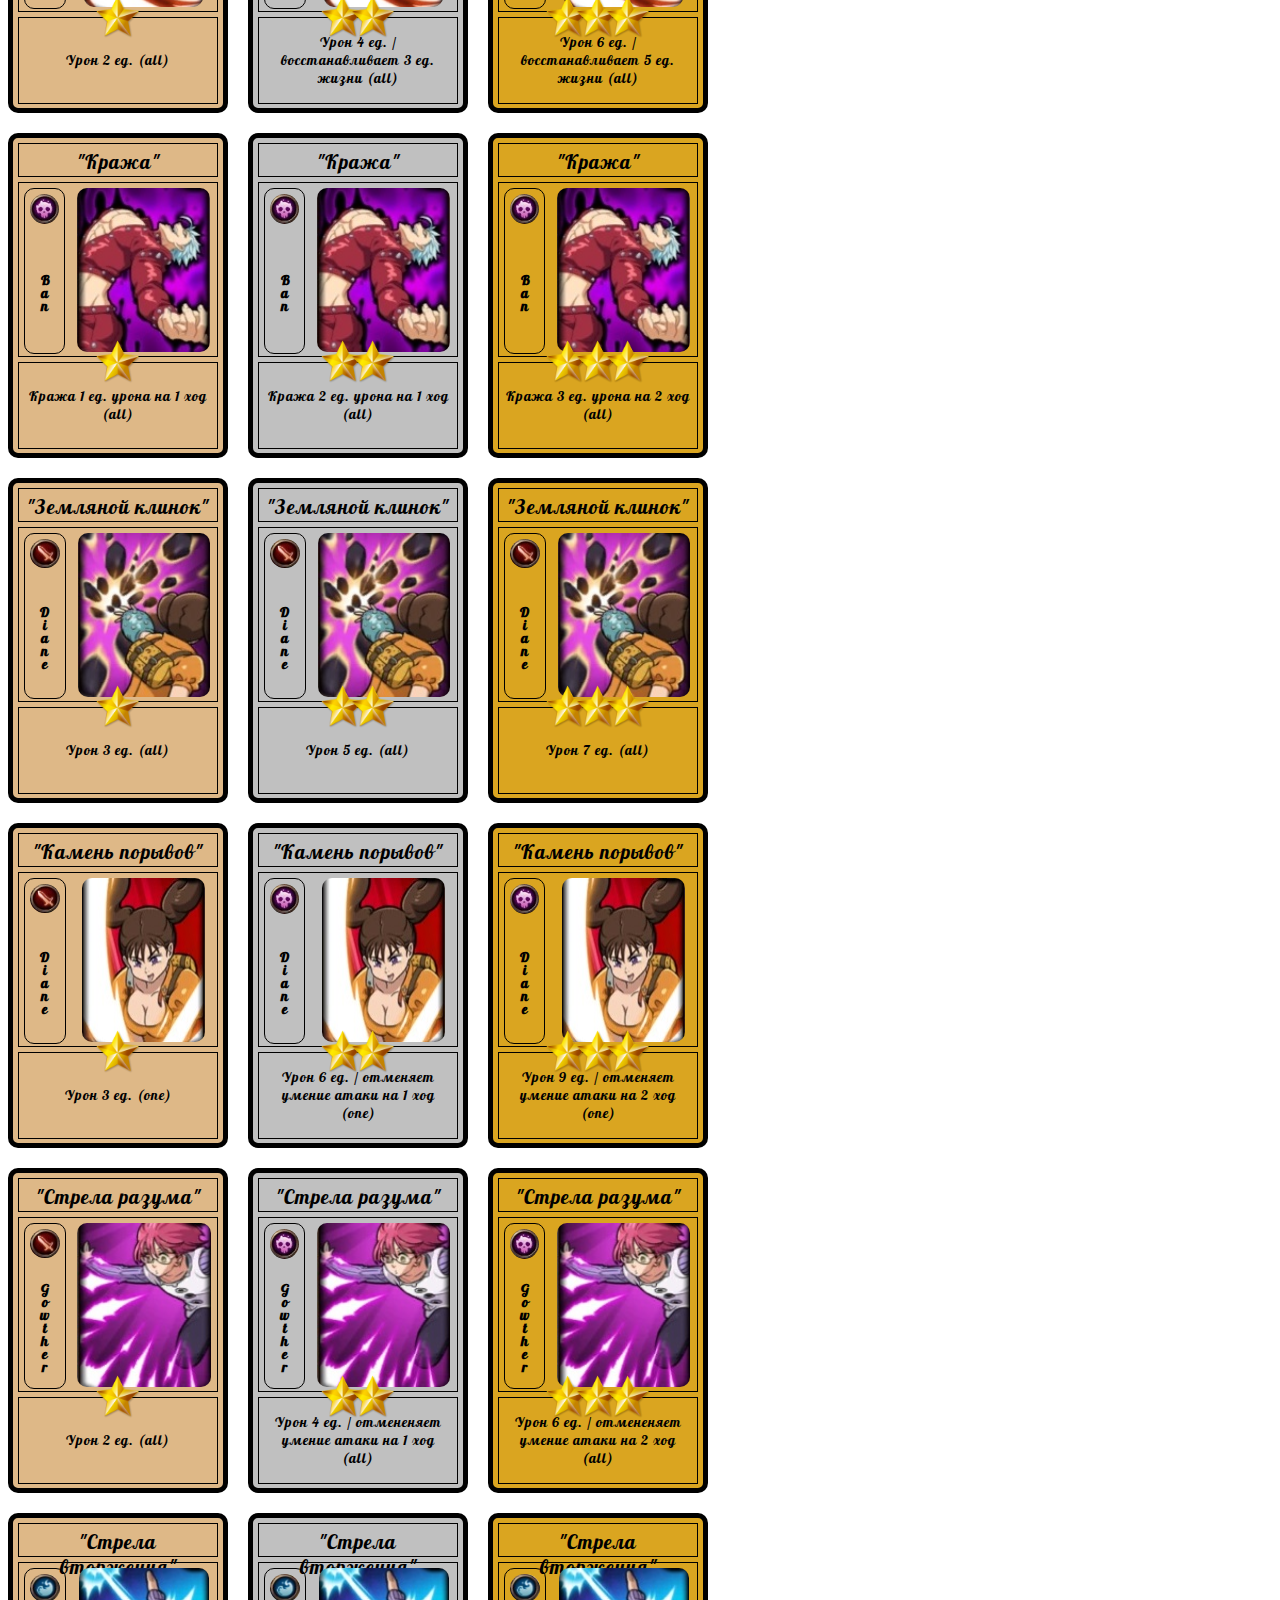
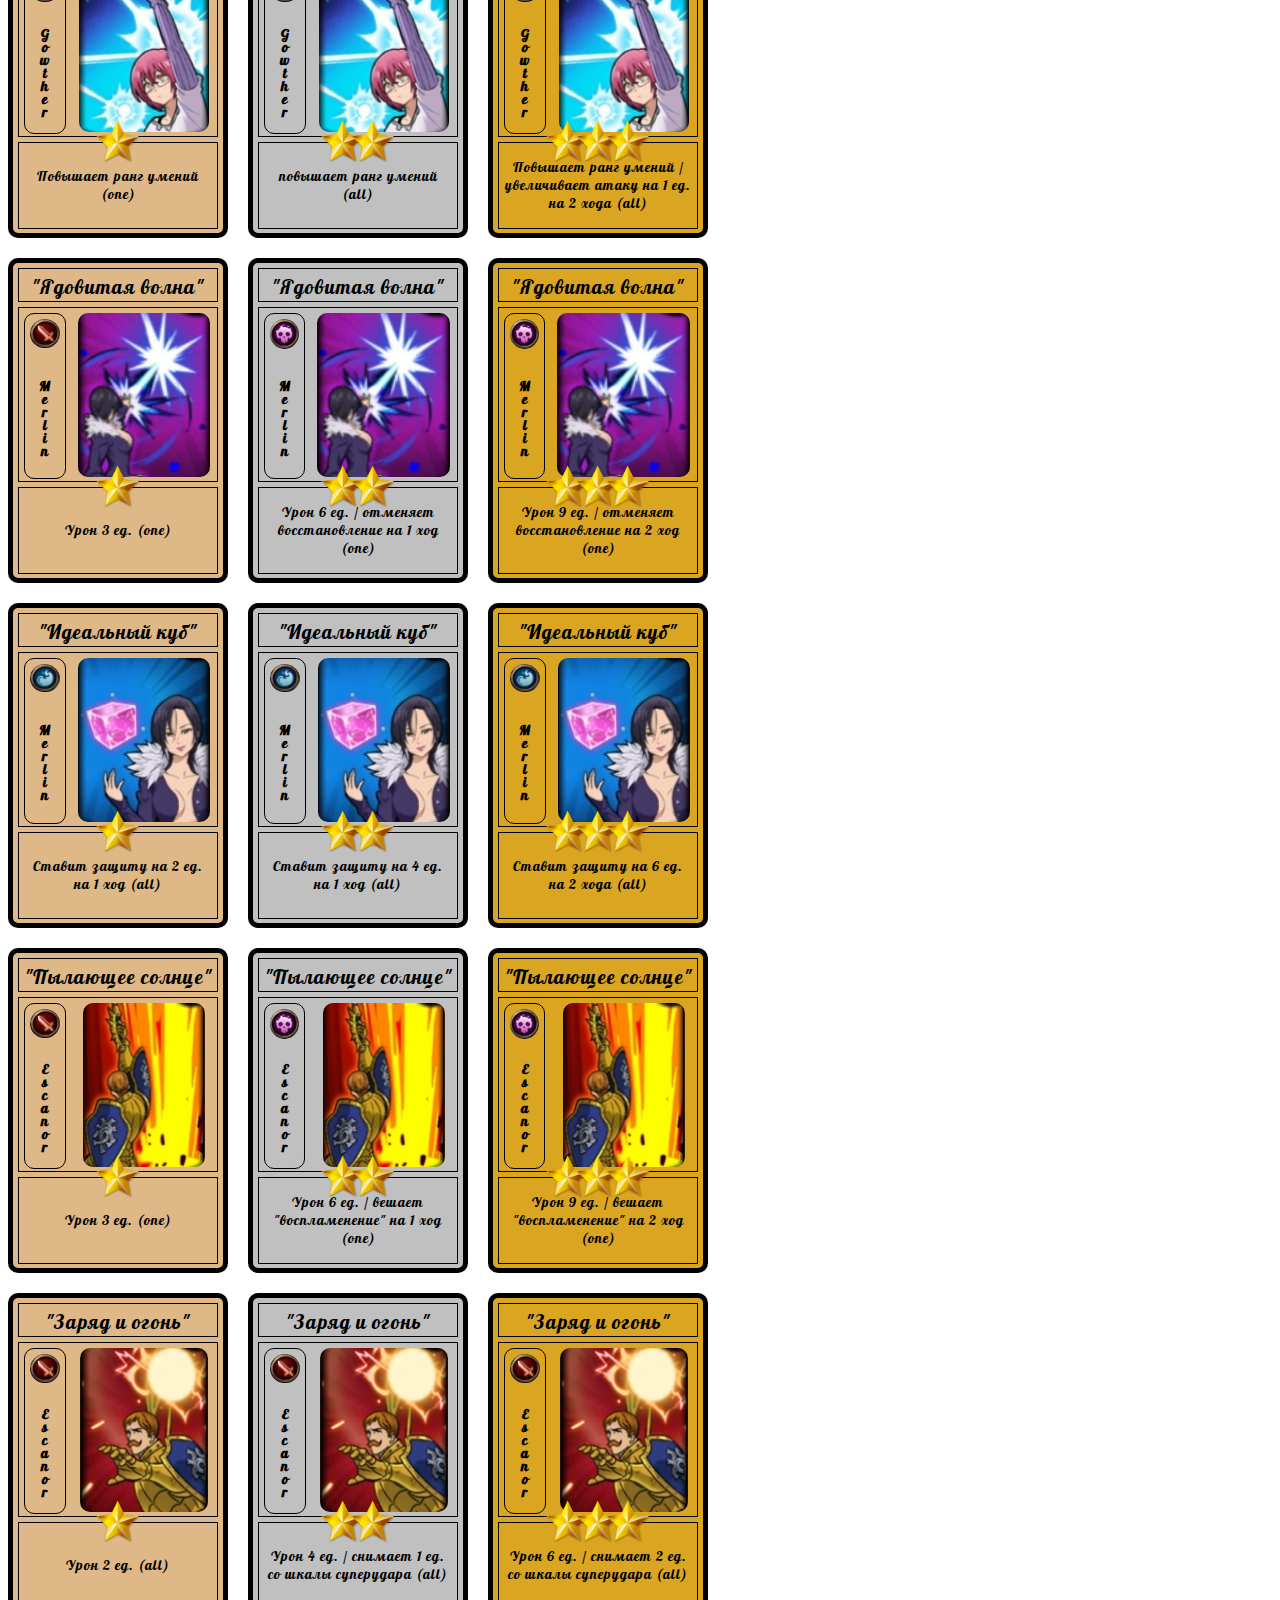
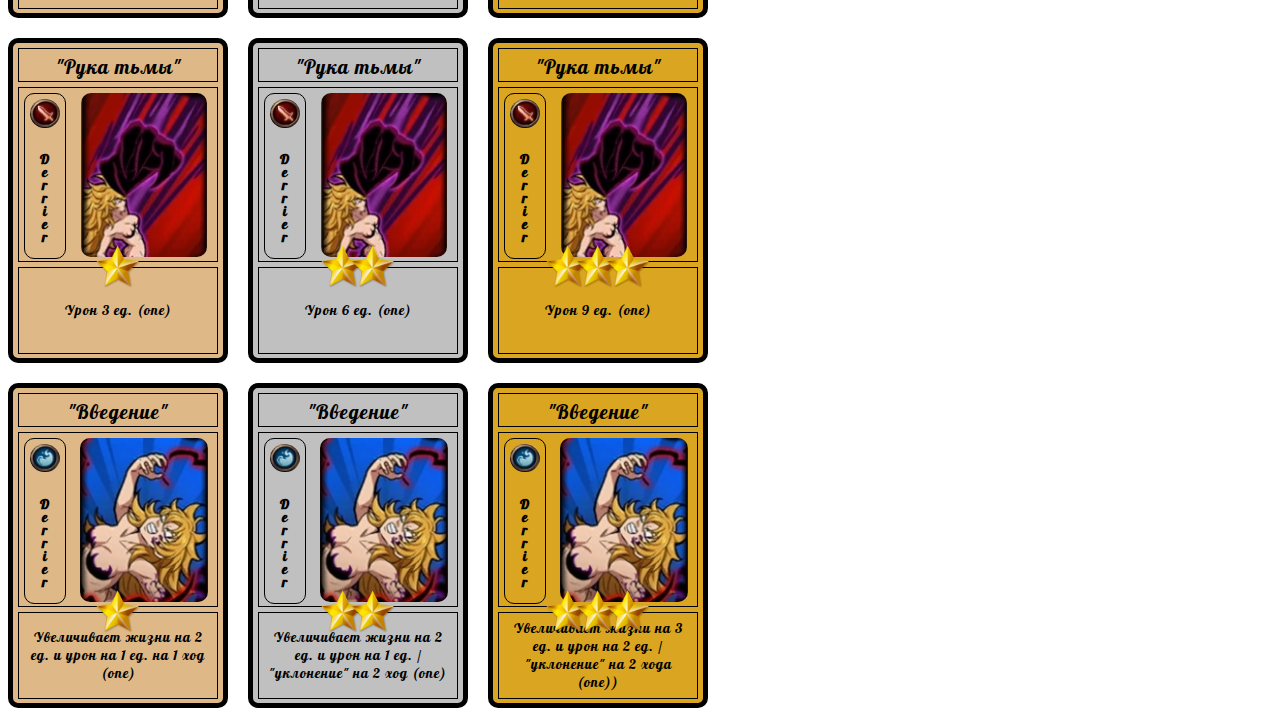
==== commit 7e72cbf7: "update" ====
--- a/index.html
+++ b/index.html
@@ -98,7 +98,7 @@
                 </div>
             </div>
             <div class="card_descrition">
-                <p>Отражает 3 ед. урона (one)</p>
+                <p>Отражает 3 ед. урона на 1 ход (one)</p>
             </div>
             <div class="card_star_one">
                 <img src="./img/skill/Vector-Gold-Star-Transparent-Background.png" alt="" class="one">
@@ -120,7 +120,7 @@
                 </div>
             </div>
             <div class="card_descrition">
-                <p>Отражает 6 ед. урона, уменьшает получаемый урон на 50% (one)</p>
+                <p>Отражает 6 ед. урона, уменьшает получаемый урон на 50% на 1 ход (one)</p>
             </div>
             <div class="card_star_two">
                 <img src="./img/skill/Vector-Gold-Star-Transparent-Background.png" alt="" class="two_1">
@@ -143,7 +143,7 @@
                 </div>
             </div>
             <div class="card_descrition">
-                <p>Отражает 9 ед. урона, уменьшает получаемый урон на 100% (one)</p>
+                <p>Отражает 9 ед. урона, "уклонение" на 1 ход (one)</p>
             </div>
             <div class="card_star_three">
                 <img src="./img/skill/Vector-Gold-Star-Transparent-Background.png" alt="" class="three_1">
@@ -192,7 +192,7 @@
                 </div>
             </div>
             <div class="card_descrition">
-                <p>Урон 5 ед. / окаменение на 1 ход (one)</p>
+                <p>Урон 5 ед. / "окаменение" на 1 ход (one)</p>
             </div>
             <div class="card_star_two">
                 <img src="./img/skill/Vector-Gold-Star-Transparent-Background.png" alt="" class="two_1">
@@ -215,7 +215,7 @@
                 </div>
             </div>
             <div class="card_descrition">
-                <p>Урон 7 ед. / окаменение на 2 хода (one)</p>
+                <p>Урон 7 ед. / "окаменение" на 2 хода (one)</p>
             </div>
             <div class="card_star_three">
                 <img src="./img/skill/Vector-Gold-Star-Transparent-Background.png" alt="" class="three_1">
@@ -263,7 +263,7 @@
                 </div>
             </div>
             <div class="card_descrition">
-                <p>Cнимает все ослабления / восстанавливает 4 ед. жизни (all)</p>
+                <p>Cнимает все ослабления / восстанавливает 3 ед. жизни (all)</p>
             </div>
             <div class="card_star_two">
                 <img src="./img/skill/Vector-Gold-Star-Transparent-Background.png" alt="" class="two_1">
@@ -286,7 +286,7 @@
                 </div>
             </div>
             <div class="card_descrition">
-                <p>Снимает все ослабления / восстанавливает 8 ед. жизни (all)</p>
+                <p>Снимает все ослабления / восстанавливает 6 ед. жизни (all)</p>
             </div>
             <div class="card_star_three">
                 <img src="./img/skill/Vector-Gold-Star-Transparent-Background.png" alt="" class="three_1">
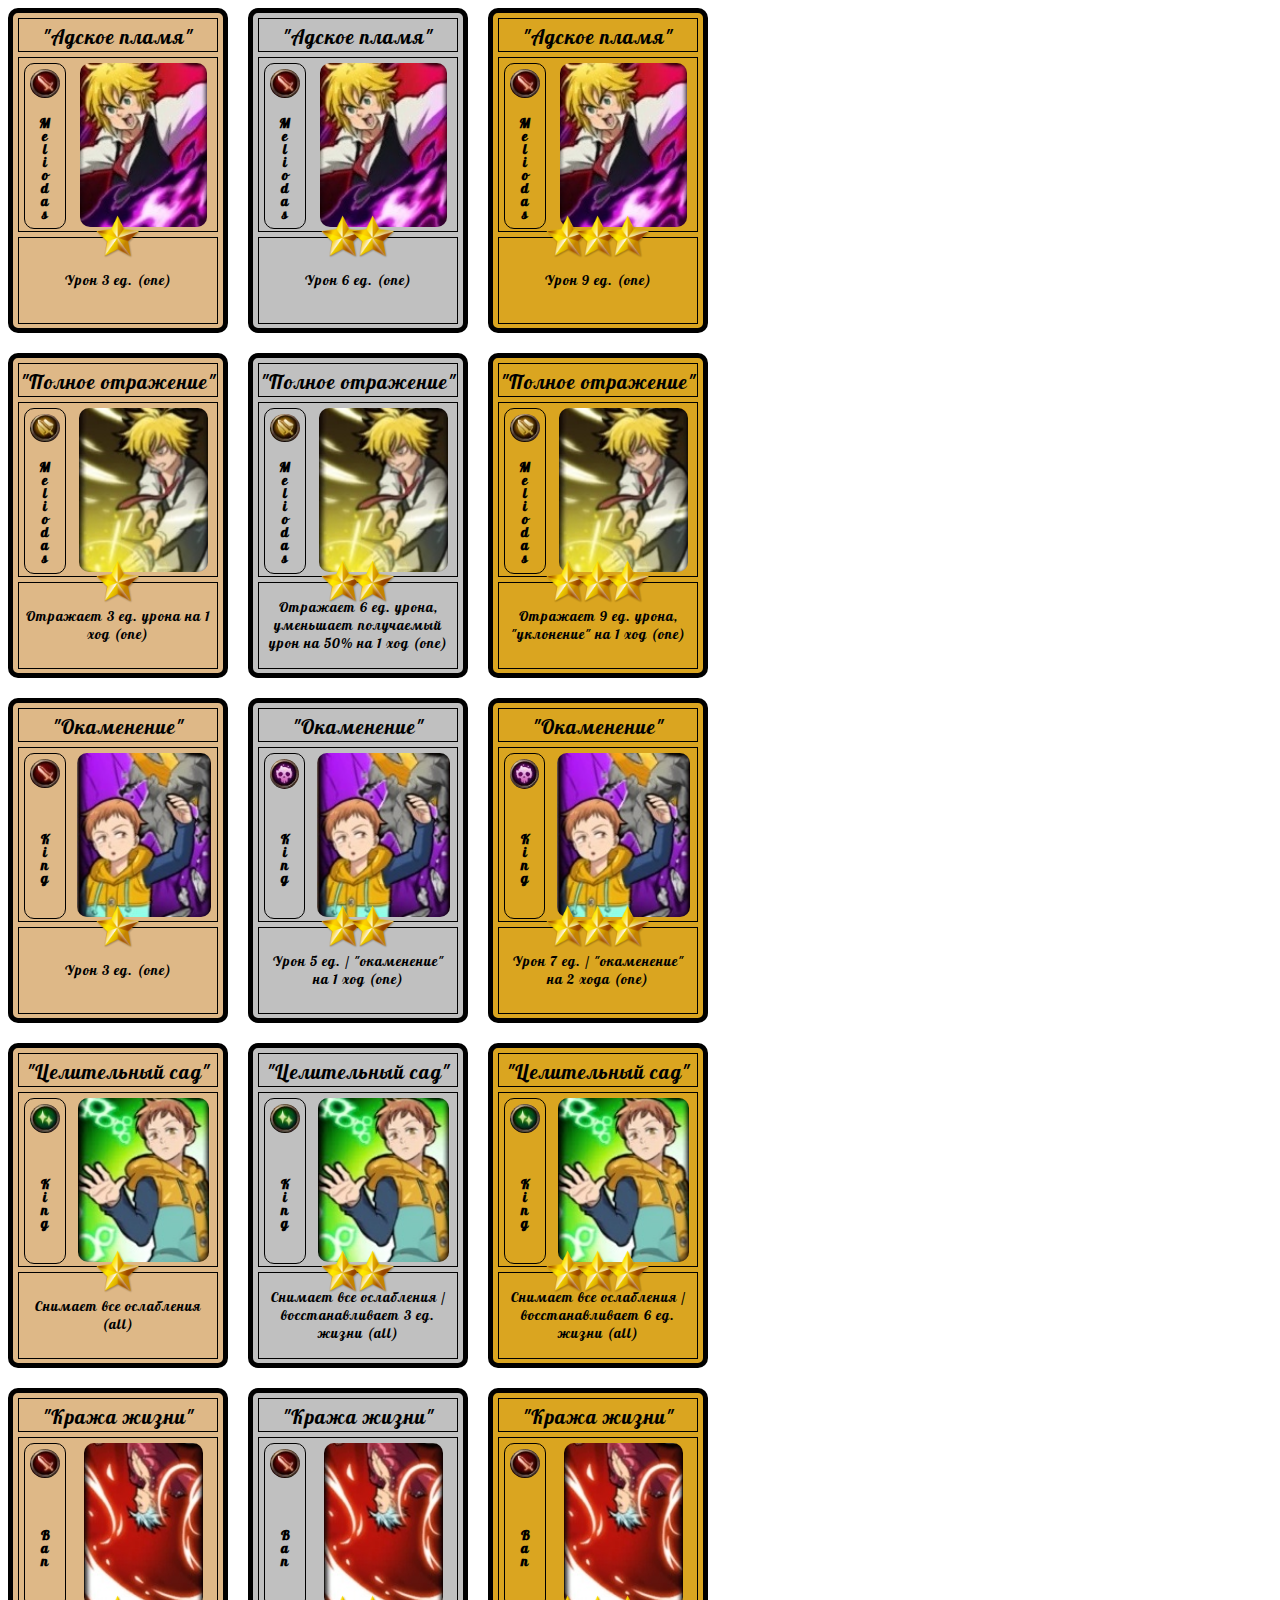
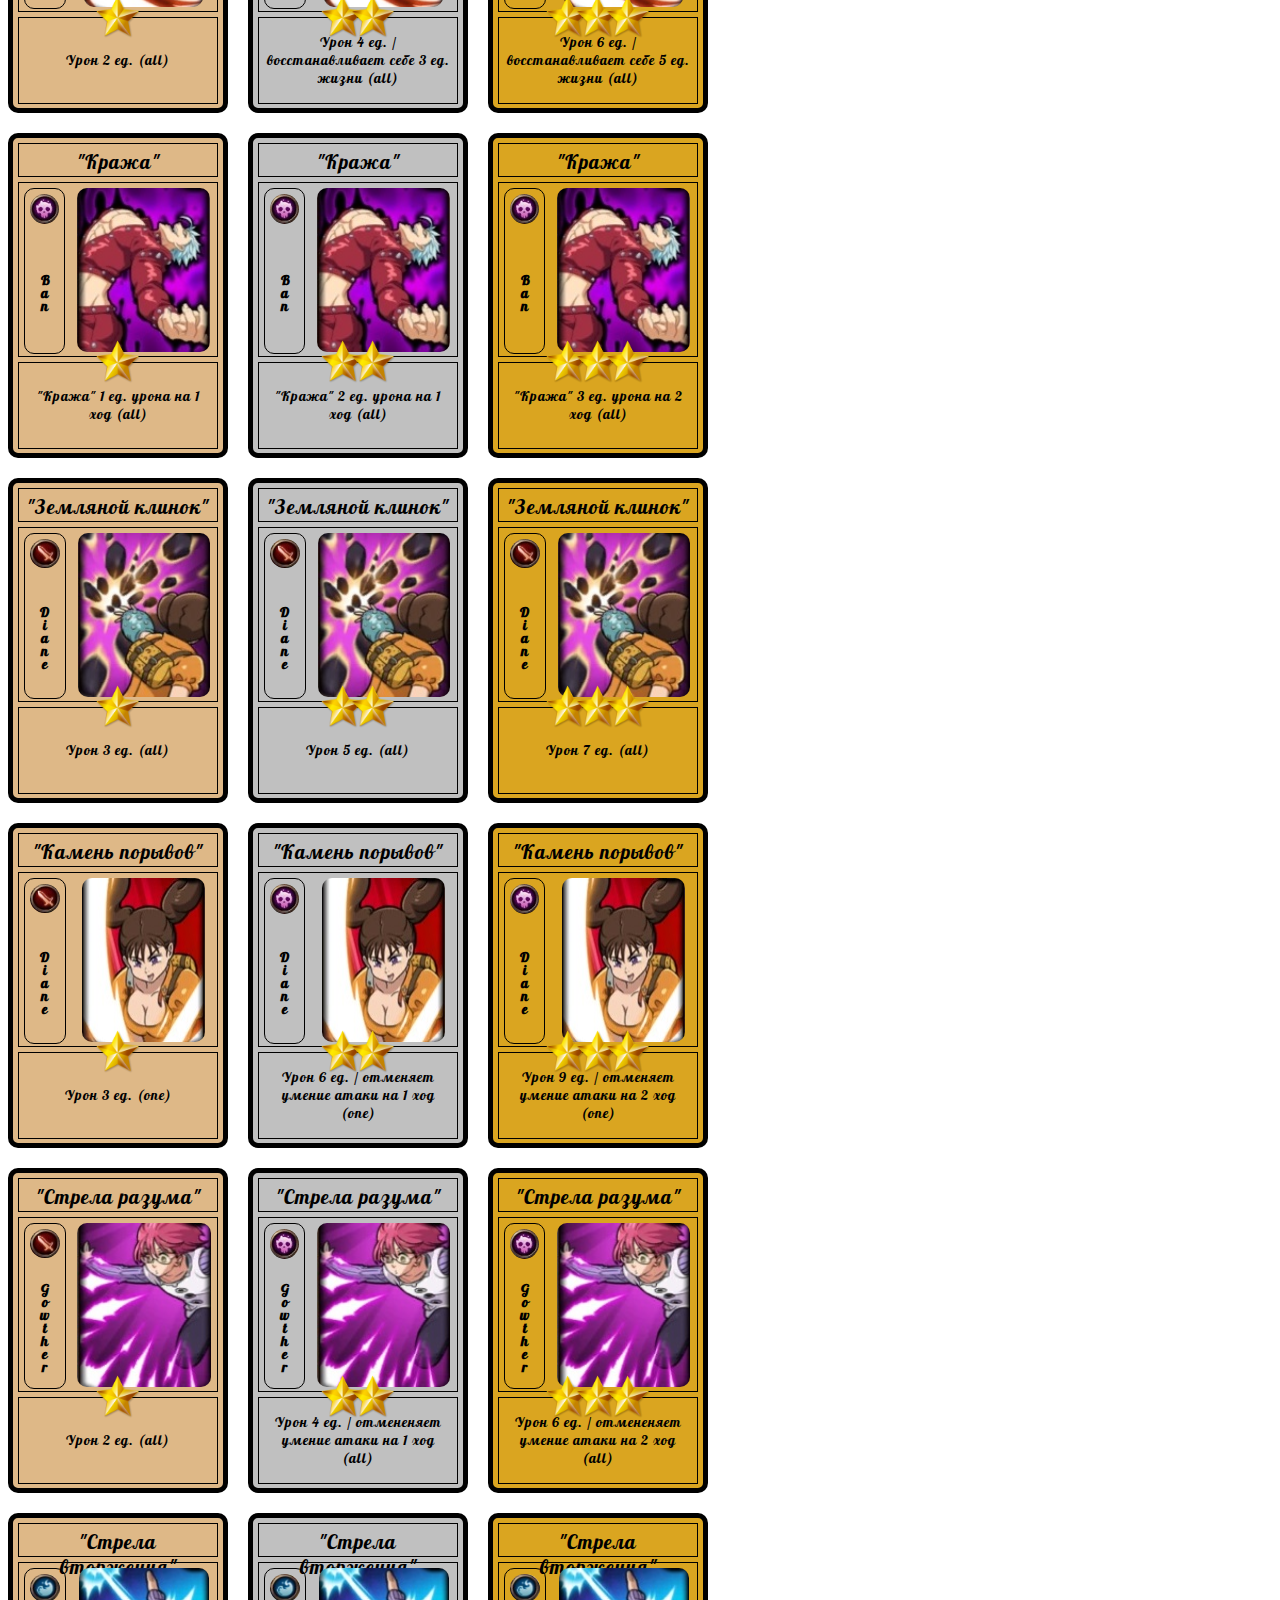
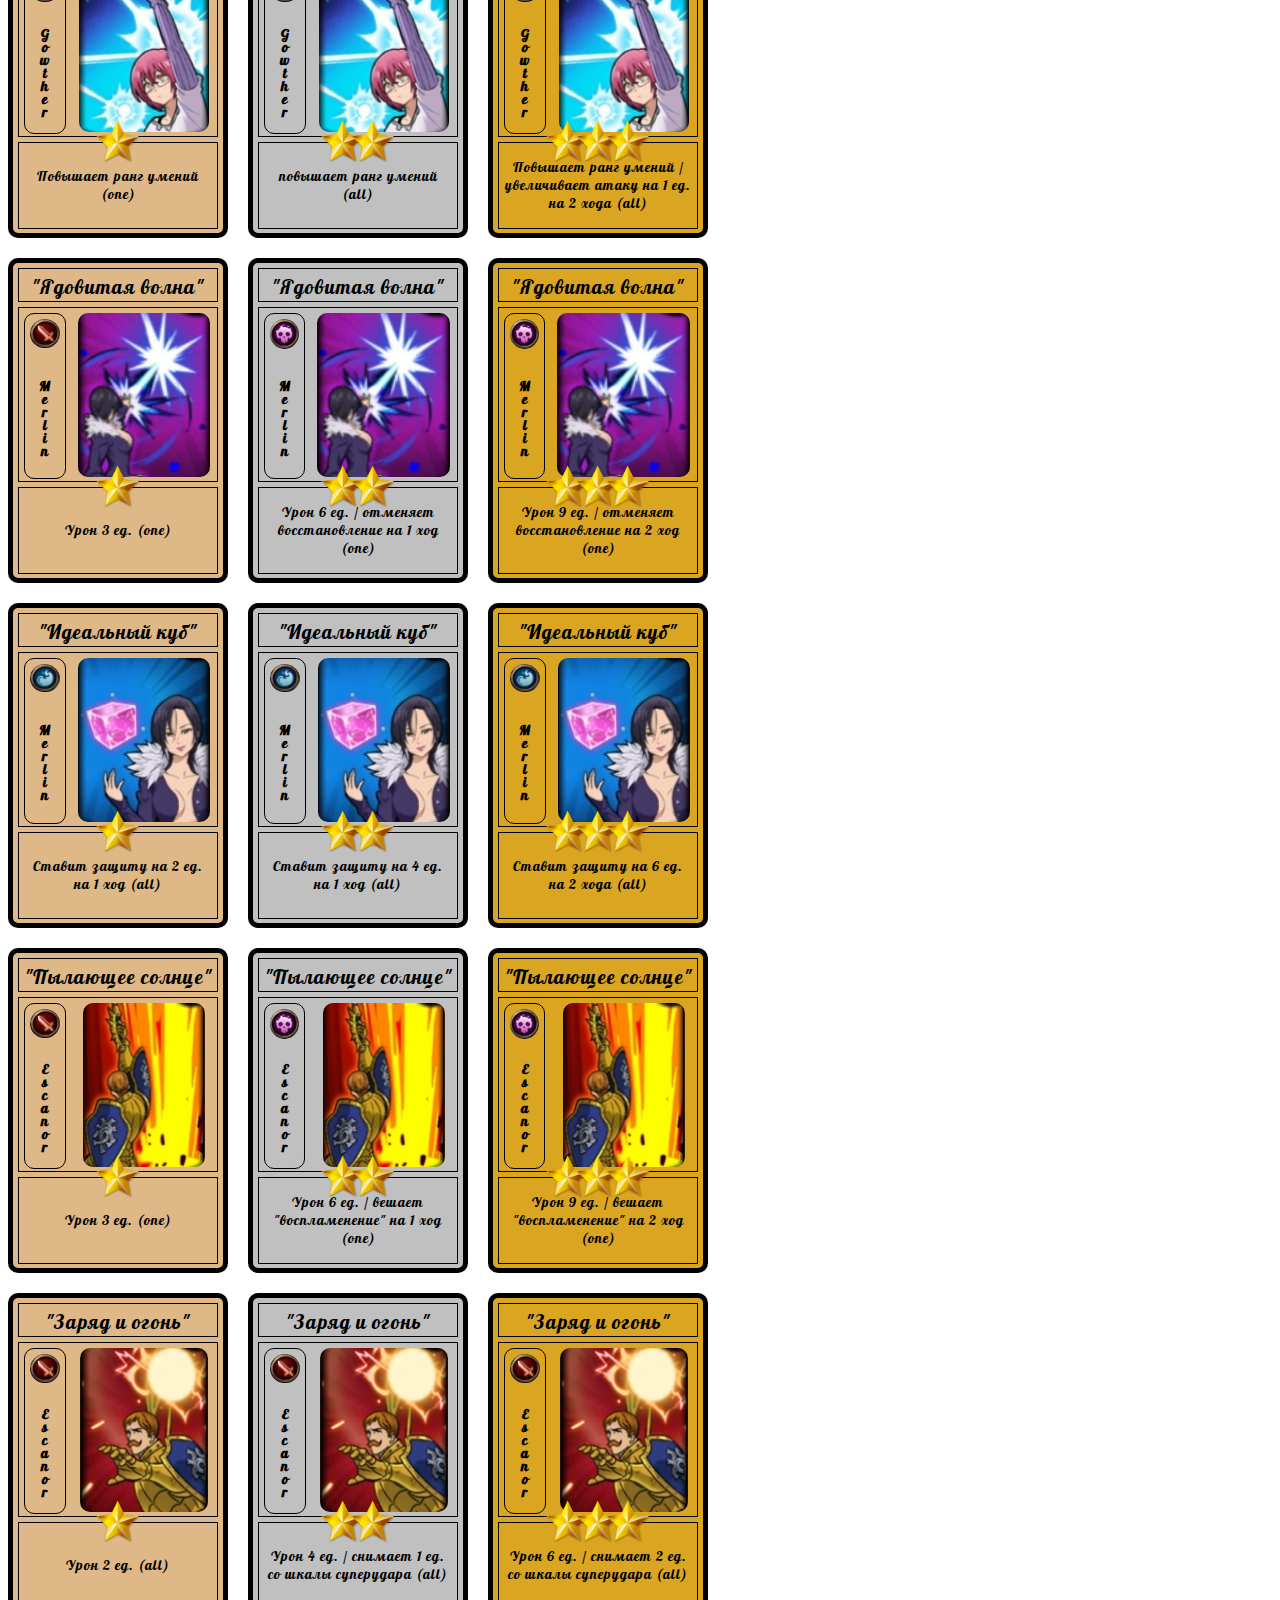
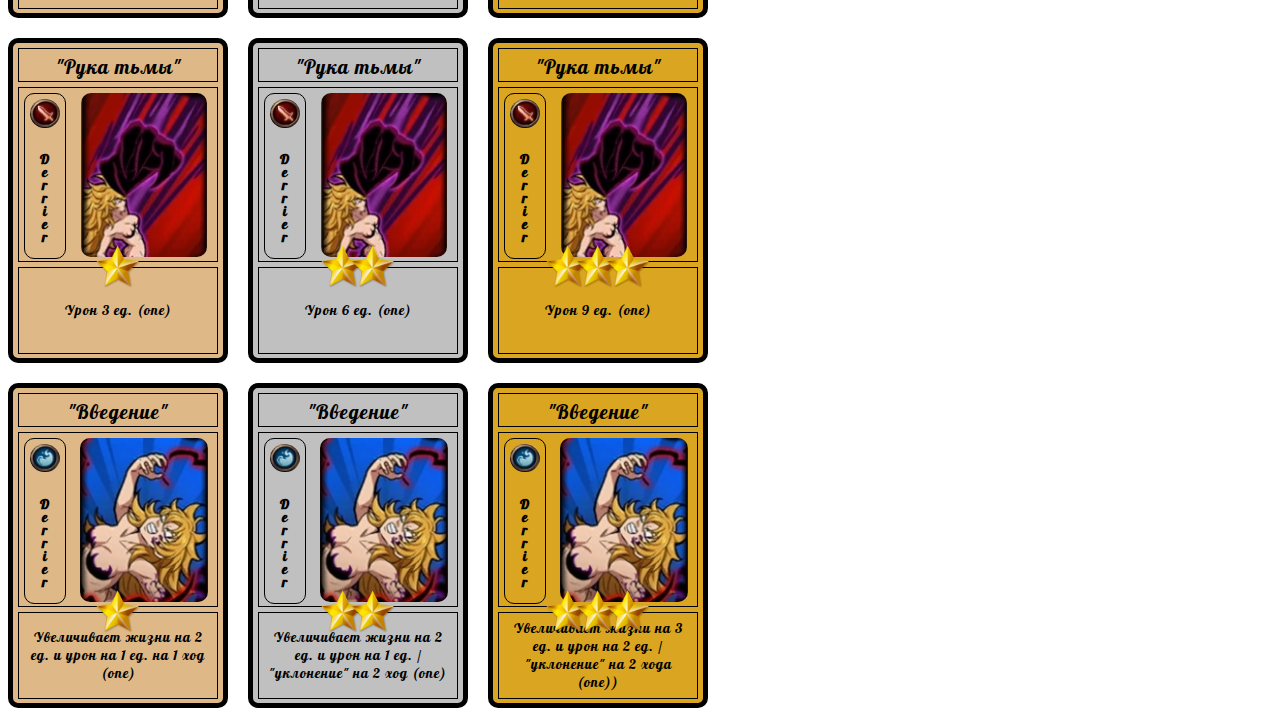
==== commit 15a4ac4e: "mini update" ====
--- a/index.html
+++ b/index.html
@@ -224,7 +224,7 @@
             </div>
         </div>
     </div>
-    <div class="all_card">
+    <div class="all_card">  
         <div class="card_one">
             <div class="card_title">
                 <div class="card_title_name">
@@ -335,7 +335,7 @@
                 </div>
             </div>
             <div class="card_descrition">
-                <p>Урон 4 ед. / восстанавливает 3 ед. жизни (all)</p>
+                <p>Урон 4 ед. / восстанавливает себе 3 ед. жизни (all)</p>
             </div>
             <div class="card_star_two">
                 <img src="./img/skill/Vector-Gold-Star-Transparent-Background.png" alt="" class="two_1">
@@ -358,7 +358,7 @@
                 </div>
             </div>
             <div class="card_descrition">
-                <p>Урон 6 ед. / восстанавливает 5 ед. жизни (all)</p>
+                <p>Урон 6 ед. / восстанавливает себе 5 ед. жизни (all)</p>
             </div>
             <div class="card_star_three">
                 <img src="./img/skill/Vector-Gold-Star-Transparent-Background.png" alt="" class="three_1">
@@ -384,7 +384,7 @@
                 </div>
             </div>
             <div class="card_descrition">
-                <p>Кража 1 ед. урона на 1 ход (all)</p>
+                <p>"Кража" 1 ед. урона на 1 ход (all)</p>
             </div>
             <div class="card_star_one">
                 <img src="./img/skill/Vector-Gold-Star-Transparent-Background.png" alt="" class="one">
@@ -406,7 +406,7 @@
                 </div>
             </div>
             <div class="card_descrition">
-                <p>Кража 2 ед. урона на 1 ход (all)</p>
+                <p>"Кража" 2 ед. урона на 1 ход (all)</p>
             </div>
             <div class="card_star_two">
                 <img src="./img/skill/Vector-Gold-Star-Transparent-Background.png" alt="" class="two_1">
@@ -429,7 +429,7 @@
                 </div>
             </div>
             <div class="card_descrition">
-                <p>Кража 3 ед. урона на 2 ход (all)</p>
+                <p>"Кража" 3 ед. урона на 2 ход (all)</p>
             </div>
             <div class="card_star_three">
                 <img src="./img/skill/Vector-Gold-Star-Transparent-Background.png" alt="" class="three_1">
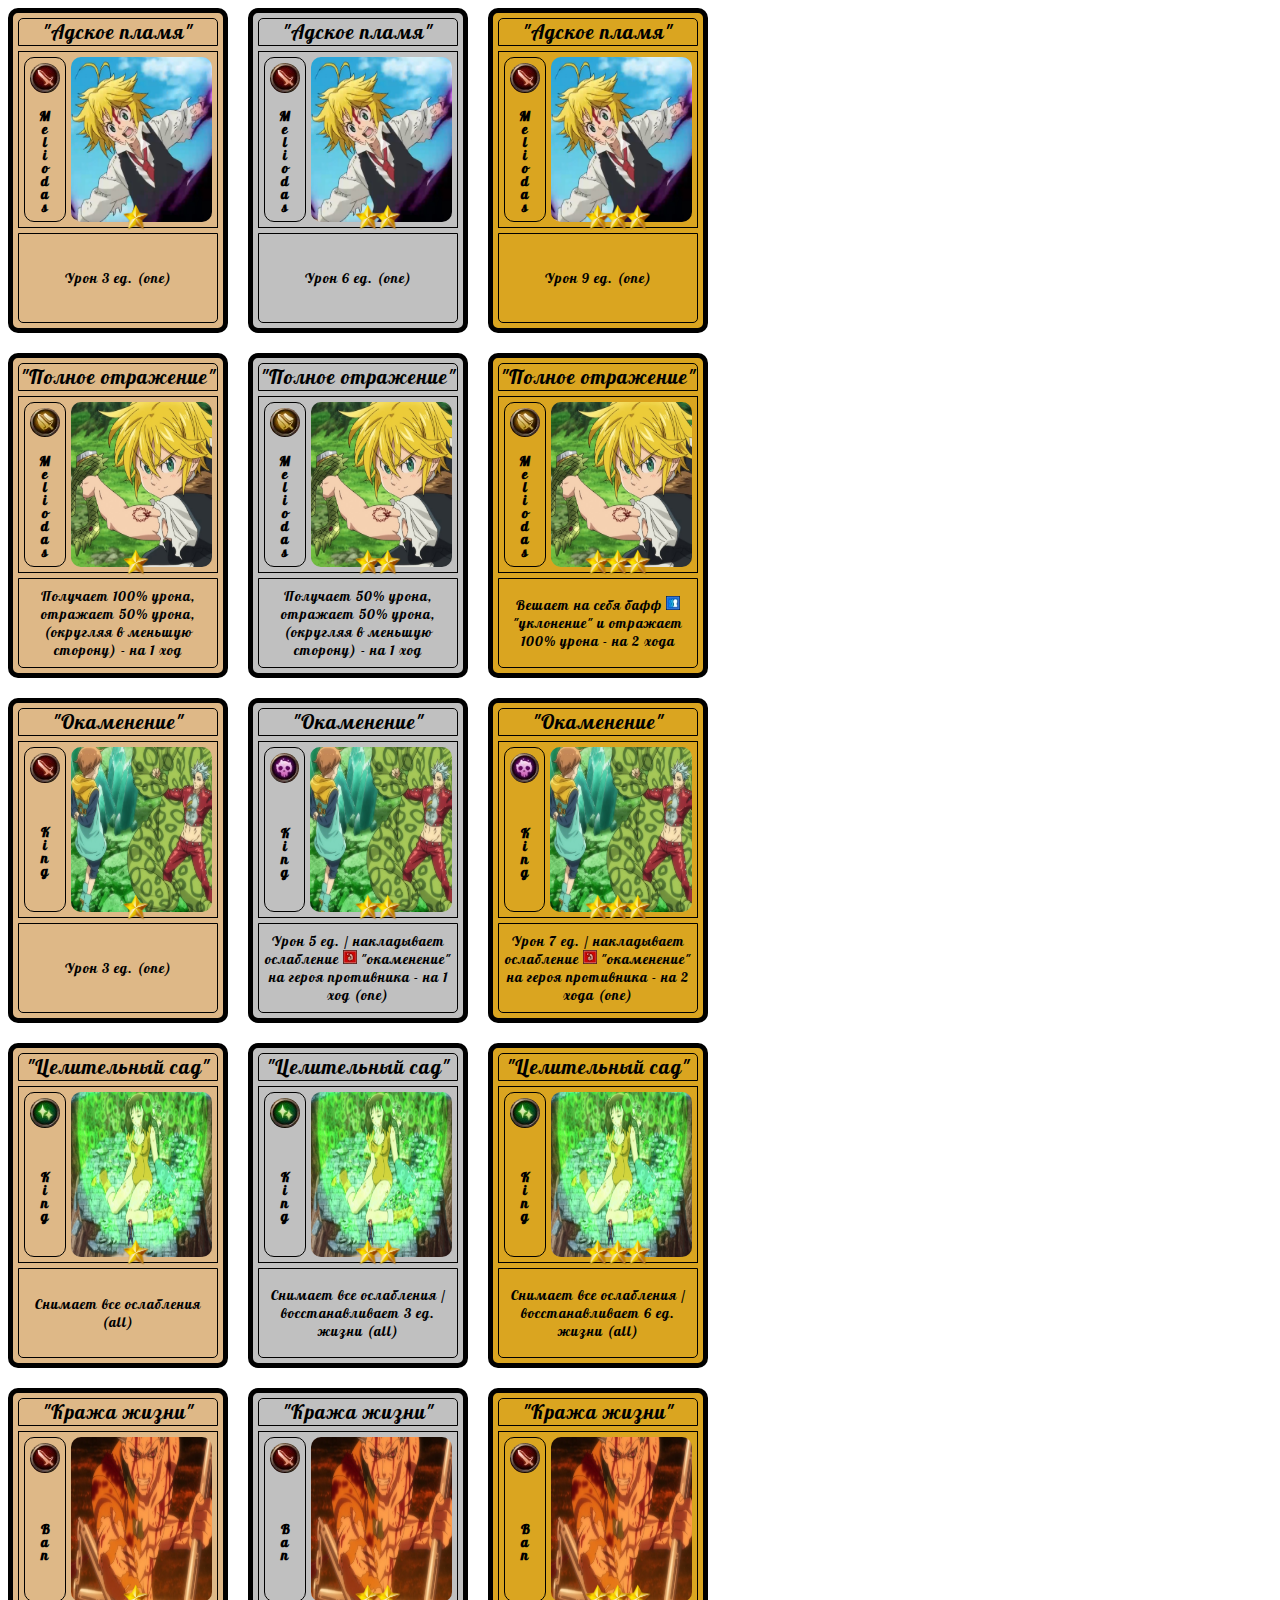
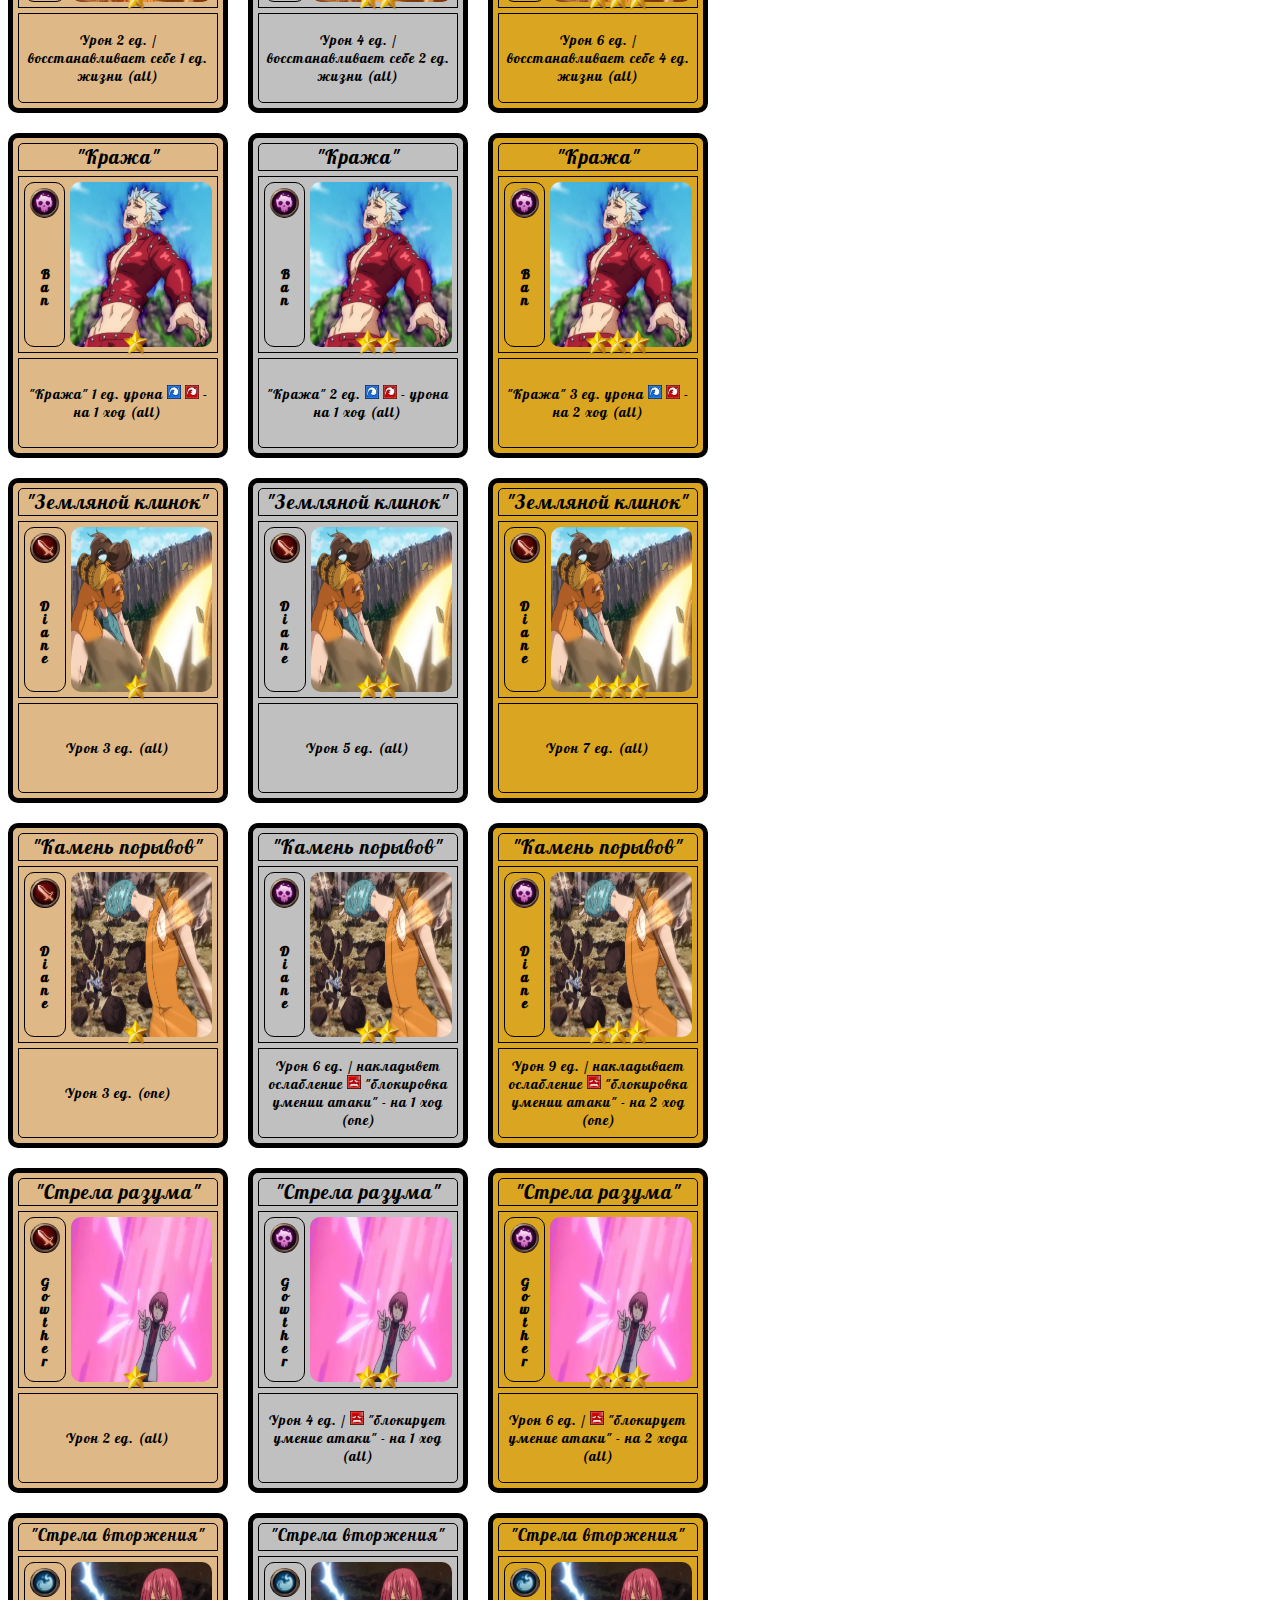
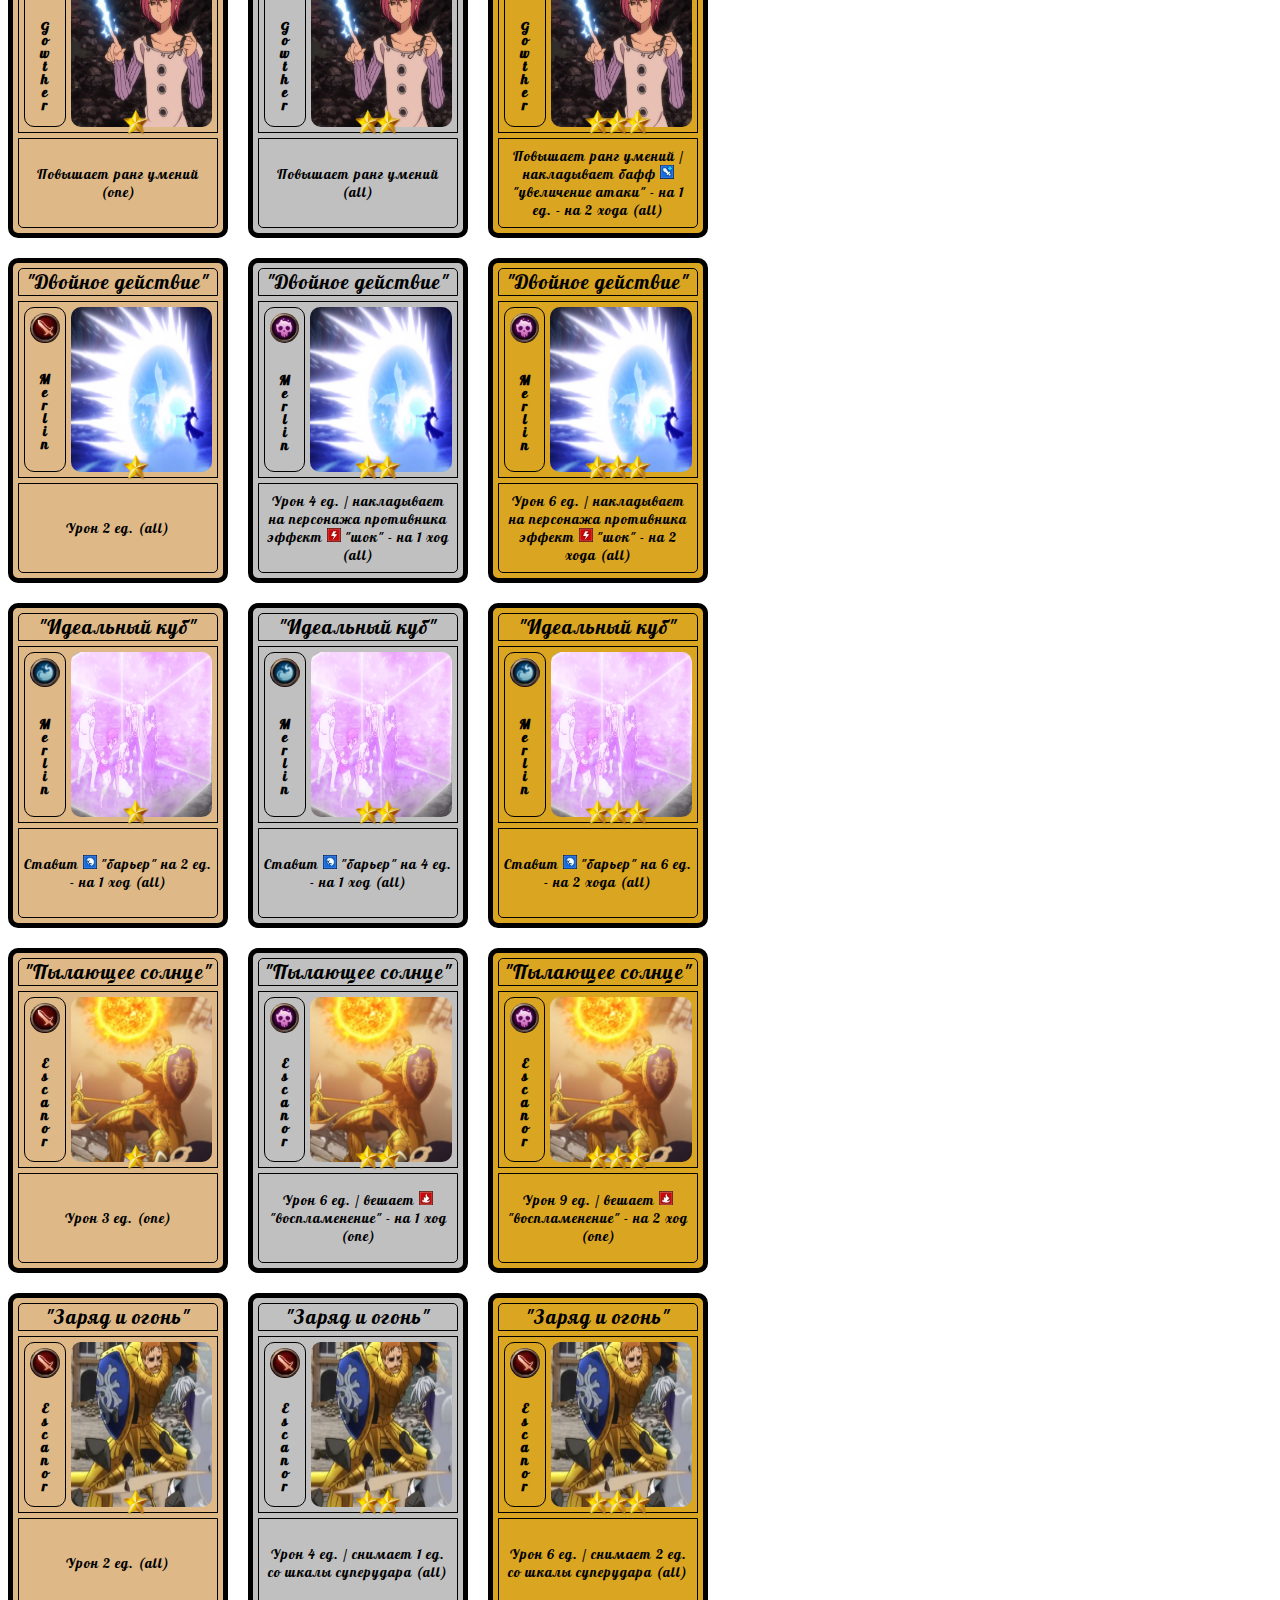
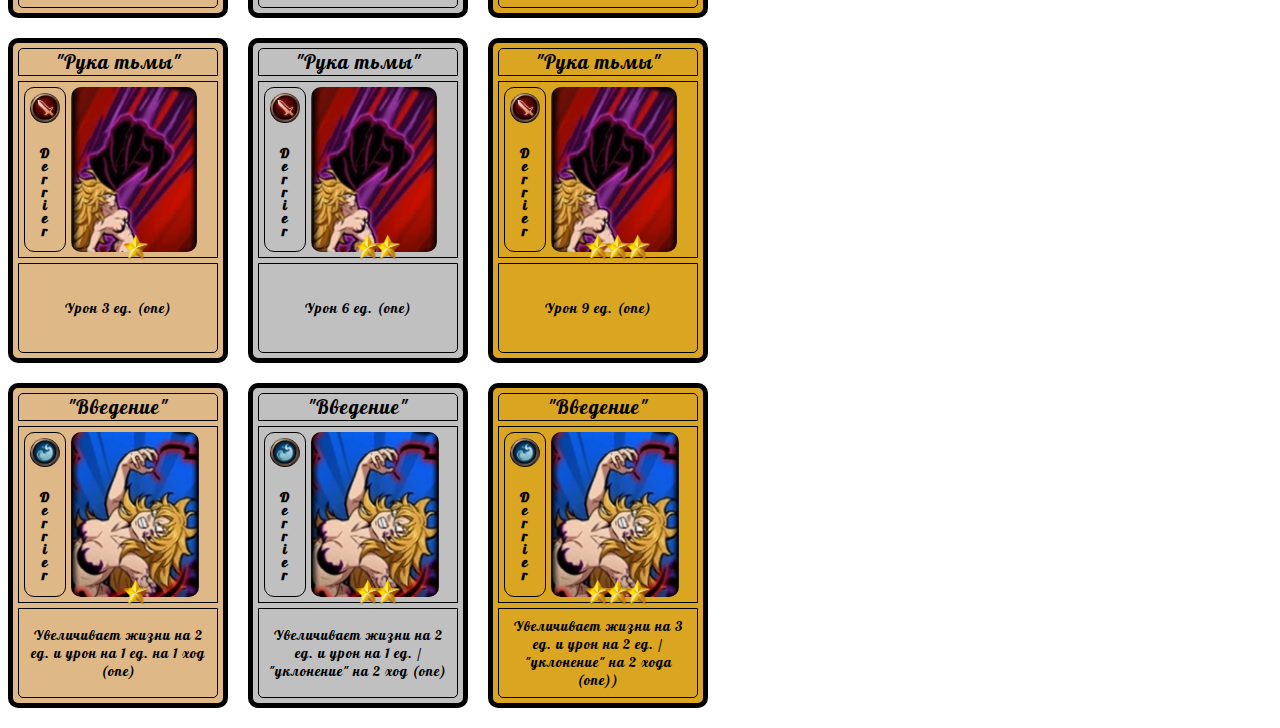
==== commit 190ebff6: "big update" ====
--- a/index.html
+++ b/index.html
@@ -23,7 +23,7 @@
                     <p>Meliodas</p>
                 </div>
                 <div class="card_image_skill">
-                    <img src="./img/meliodas/damage_1 v2.jpg" alt="">
+                    <img src="./img/meliodas/damage.jpg" alt="">
                 </div>
             </div>
             <div class="card_descrition">
@@ -45,7 +45,7 @@
                     <p>Meliodas</p>
                 </div>
                 <div class="card_image_skill">
-                    <img src="./img/meliodas/damage_1 v2.jpg" alt="">
+                    <img src="./img/meliodas/damage.jpg" alt="">
                 </div>
             </div>
             <div class="card_descrition">
@@ -68,7 +68,7 @@
                     <p>Meliodas</p>
                 </div>
                 <div class="card_image_skill">
-                    <img src="./img/meliodas/damage_1 v2.jpg" alt="">
+                    <img src="./img/meliodas/damage.jpg" alt="">
                 </div>
             </div>
             <div class="card_descrition">
@@ -94,11 +94,11 @@
                     <p>Meliodas</p>
                 </div>
                 <div class="card_image_skill">
-                    <img src="./img/meliodas/block_1.jpg" alt="">
-                </div>
-            </div>
-            <div class="card_descrition">
-                <p>Отражает 3 ед. урона на 1 ход (one)</p>
+                    <img src="./img/meliodas/block.jpg" alt="">
+                </div>
+            </div>
+            <div class="card_descrition">
+                <p>Получает 100% урона, отражает 50% урона, (округляя в меньшую сторону) - на 1 ход</p>
             </div>
             <div class="card_star_one">
                 <img src="./img/skill/Vector-Gold-Star-Transparent-Background.png" alt="" class="one">
@@ -116,11 +116,11 @@
                     <p>Meliodas</p>
                 </div>
                 <div class="card_image_skill">
-                    <img src="./img/meliodas/block_1.jpg" alt="">
-                </div>
-            </div>
-            <div class="card_descrition">
-                <p>Отражает 6 ед. урона, уменьшает получаемый урон на 50% на 1 ход (one)</p>
+                    <img src="./img/meliodas/block.jpg" alt="">
+                </div>
+            </div>
+            <div class="card_descrition">
+                <p>Получает 50% урона, отражает 50% урона, (округляя в меньшую сторону) - на 1 ход</p>
             </div>
             <div class="card_star_two">
                 <img src="./img/skill/Vector-Gold-Star-Transparent-Background.png" alt="" class="two_1">
@@ -139,11 +139,11 @@
                     <p>Meliodas</p>
                 </div>
                 <div class="card_image_skill">
-                    <img src="./img/meliodas/block_1.jpg" alt="">
-                </div>
-            </div>
-            <div class="card_descrition">
-                <p>Отражает 9 ед. урона, "уклонение" на 1 ход (one)</p>
+                    <img src="./img/meliodas/block.jpg" alt="">
+                </div>
+            </div>
+            <div class="card_descrition">
+                <p>Вешает на себя бафф <img class="card_descrition_image" src="./img/skill/baff/uklonenie.jpg" alt="">"уклонение" и отражает 100% урона - на 2 хода</p>
             </div>
             <div class="card_star_three">
                 <img src="./img/skill/Vector-Gold-Star-Transparent-Background.png" alt="" class="three_1">
@@ -192,7 +192,7 @@
                 </div>
             </div>
             <div class="card_descrition">
-                <p>Урон 5 ед. / "окаменение" на 1 ход (one)</p>
+                <p>Урон 5 ед. / накладывает ослабление <img class="card_descrition_image" src="./img/skill/debaff/okamenenie.jpg" alt=""> "окаменение" на героя противника - на 1 ход (one)</p>
             </div>
             <div class="card_star_two">
                 <img src="./img/skill/Vector-Gold-Star-Transparent-Background.png" alt="" class="two_1">
@@ -215,7 +215,7 @@
                 </div>
             </div>
             <div class="card_descrition">
-                <p>Урон 7 ед. / "окаменение" на 2 хода (one)</p>
+                <p>Урон 7 ед. / накладывает ослабление <img class="card_descrition_image" src="./img/skill/debaff/okamenenie.jpg" alt=""> "окаменение" на героя противника  - на 2 хода (one)</p>
             </div>
             <div class="card_star_three">
                 <img src="./img/skill/Vector-Gold-Star-Transparent-Background.png" alt="" class="three_1">
@@ -313,6 +313,298 @@
                 </div>
             </div>
             <div class="card_descrition">
+                <p>Урон 2 ед. / восстанавливает себе 1 ед. жизни (all)</p>
+            </div>
+            <div class="card_star_one">
+                <img src="./img/skill/Vector-Gold-Star-Transparent-Background.png" alt="" class="one">
+            </div>
+        </div>
+        <div class="card_two">
+            <div class="card_title">
+                <div class="card_title_name">
+                    <p>"Кража жизни"</p>
+                </div>
+            </div>
+            <div class="card_image">
+                <div class="card_image_name">
+                    <img src="./img/skill/damage.jpg" alt="">
+                    <p>Ban</p>
+                </div>
+                <div class="card_image_skill">
+                    <img src="./img/ban/damage1.jpg" alt="">
+                </div>
+            </div>
+            <div class="card_descrition">
+                <p>Урон 4 ед. / восстанавливает себе 2 ед. жизни (all)</p>
+            </div>
+            <div class="card_star_two">
+                <img src="./img/skill/Vector-Gold-Star-Transparent-Background.png" alt="" class="two_1">
+                <img src="./img/skill/Vector-Gold-Star-Transparent-Background.png" alt="" class="two_2">
+            </div>
+        </div>
+        <div class="card_three">
+            <div class="card_title">
+                <div class="card_title_name">
+                    <p>"Кража жизни"</p>
+                </div>
+            </div>
+            <div class="card_image">
+                <div class="card_image_name">
+                    <img src="./img/skill/damage.jpg" alt="">
+                    <p>Ban</p>
+                </div>
+                <div class="card_image_skill">
+                    <img src="./img/ban/damage1.jpg" alt="">
+                </div>
+            </div>
+            <div class="card_descrition">
+                <p>Урон 6 ед. / восстанавливает себе 4 ед. жизни (all)</p>
+            </div>
+            <div class="card_star_three">
+                <img src="./img/skill/Vector-Gold-Star-Transparent-Background.png" alt="" class="three_1">
+                <img src="./img/skill/Vector-Gold-Star-Transparent-Background.png" alt="" class="three_2">
+                <img src="./img/skill/Vector-Gold-Star-Transparent-Background.png" alt="" class="three_3">
+            </div>
+        </div>
+    </div>
+    <div class="all_card">
+        <div class="card_one">
+            <div class="card_title">
+                <div class="card_title_name">
+                    <p>"Кража"</p>
+                </div>
+            </div>
+            <div class="card_image">
+                <div class="card_image_name">
+                    <img src="./img/skill/debaff.jpg" alt="">
+                    <p>Ban</p>
+                </div>
+                <div class="card_image_skill">
+                    <img src="./img/ban/damage2.jpg" alt="">
+                </div>
+            </div>
+            <div class="card_descrition">
+                <p>"Кража" 1 ед. урона 
+                    <img class="card_descrition_image" src="./img/skill/baff/kraza_baff.jpg" alt="">
+                    <img class="card_descrition_image" src="./img/skill/debaff/kraza_debaff.jpg" alt=""> - на 1 ход (all)</p>
+            </div>
+            <div class="card_star_one">
+                <img src="./img/skill/Vector-Gold-Star-Transparent-Background.png" alt="" class="one">
+            </div>
+        </div>
+        <div class="card_two">
+            <div class="card_title">
+                <div class="card_title_name">
+                    <p>"Кража"</p>
+                </div>
+            </div>
+            <div class="card_image">
+                <div class="card_image_name">
+                    <img src="./img/skill/debaff.jpg" alt="">
+                    <p>Ban</p>
+                </div>
+                <div class="card_image_skill">
+                    <img src="./img/ban/damage2.jpg" alt="">
+                </div>
+            </div>
+            <div class="card_descrition">
+                <p>"Кража" 2 ед. 
+                    <img class="card_descrition_image" src="./img/skill/baff/kraza_baff.jpg" alt="">
+                    <img class="card_descrition_image" src="./img/skill/debaff/kraza_debaff.jpg" alt=""> - урона на 1 ход (all)</p>
+            </div>
+            <div class="card_star_two">
+                <img src="./img/skill/Vector-Gold-Star-Transparent-Background.png" alt="" class="two_1">
+                <img src="./img/skill/Vector-Gold-Star-Transparent-Background.png" alt="" class="two_2">
+            </div>
+        </div>
+        <div class="card_three">
+            <div class="card_title">
+                <div class="card_title_name">
+                    <p>"Кража"</p>
+                </div>
+            </div>
+            <div class="card_image">
+                <div class="card_image_name">
+                    <img src="./img/skill/debaff.jpg" alt="">
+                    <p>Ban</p>
+                </div>
+                <div class="card_image_skill">
+                    <img src="./img/ban/damage2.jpg" alt="">
+                </div>
+            </div>
+            <div class="card_descrition">
+                <p>"Кража" 3 ед. урона 
+                    <img class="card_descrition_image" src="./img/skill/baff/kraza_baff.jpg" alt="">
+                    <img class="card_descrition_image" src="./img/skill/debaff/kraza_debaff.jpg" alt=""> - на 2 ход (all)</p>
+            </div>
+            <div class="card_star_three">
+                <img src="./img/skill/Vector-Gold-Star-Transparent-Background.png" alt="" class="three_1">
+                <img src="./img/skill/Vector-Gold-Star-Transparent-Background.png" alt="" class="three_2">
+                <img src="./img/skill/Vector-Gold-Star-Transparent-Background.png" alt="" class="three_3">
+            </div>
+        </div>
+    </div>
+    <!--Diane-->
+    <div class="all_card">
+        <div class="card_one">
+            <div class="card_title">
+                <div class="card_title_name">
+                    <p>"Земляной клинок"</p>
+                </div>
+            </div>
+            <div class="card_image">
+                <div class="card_image_name">
+                    <img src="./img/skill/damage.jpg" alt="">
+                    <p>Diane</p>
+                </div>
+                <div class="card_image_skill">
+                    <img src="./img/diane/damage1.jpg" alt="">
+                </div>
+            </div>
+            <div class="card_descrition">
+                <p>Урон 3 ед. (all)</p>
+            </div>
+            <div class="card_star_one">
+                <img src="./img/skill/Vector-Gold-Star-Transparent-Background.png" alt="" class="one">
+            </div>
+        </div>
+        <div class="card_two">
+            <div class="card_title">
+                <div class="card_title_name">
+                    <p>"Земляной клинок"</p>
+                </div>
+            </div>
+            <div class="card_image">
+                <div class="card_image_name">
+                    <img src="./img/skill/damage.jpg" alt="">
+                    <p>Diane</p>
+                </div>
+                <div class="card_image_skill">
+                    <img src="./img/diane/damage1.jpg" alt="">
+                </div>
+            </div>
+            <div class="card_descrition">
+                <p>Урон 5 ед. (all)</p>
+            </div>
+            <div class="card_star_two">
+                <img src="./img/skill/Vector-Gold-Star-Transparent-Background.png" alt="" class="two_1">
+                <img src="./img/skill/Vector-Gold-Star-Transparent-Background.png" alt="" class="two_2">
+            </div>
+        </div>
+        <div class="card_three">
+            <div class="card_title">
+                <div class="card_title_name">
+                    <p>"Земляной клинок"</p>
+                </div>
+            </div>
+            <div class="card_image">
+                <div class="card_image_name">
+                    <img src="./img/skill/damage.jpg" alt="">
+                    <p>Diane</p>
+                </div>
+                <div class="card_image_skill">
+                    <img src="./img/diane/damage1.jpg" alt="">
+                </div>
+            </div>
+            <div class="card_descrition">
+                <p>Урон 7 ед. (all)</p>
+            </div>
+            <div class="card_star_three">
+                <img src="./img/skill/Vector-Gold-Star-Transparent-Background.png" alt="" class="three_1">
+                <img src="./img/skill/Vector-Gold-Star-Transparent-Background.png" alt="" class="three_2">
+                <img src="./img/skill/Vector-Gold-Star-Transparent-Background.png" alt="" class="three_3">
+            </div>
+        </div>
+    </div>
+    <div class="all_card">
+        <div class="card_one">
+            <div class="card_title">
+                <div class="card_title_name">
+                    <p>"Камень порывов"</p>
+                </div>
+            </div>
+            <div class="card_image">
+                <div class="card_image_name">
+                    <img src="./img/skill/damage.jpg" alt="">
+                    <p>Diane</p>
+                </div>
+                <div class="card_image_skill">
+                    <img src="./img/diane/damage2.jpg" alt="">
+                </div>
+            </div>
+            <div class="card_descrition">
+                <p>Урон 3 ед. (one)</p>
+            </div>
+            <div class="card_star_one">
+                <img src="./img/skill/Vector-Gold-Star-Transparent-Background.png" alt="" class="one">
+            </div>
+        </div>
+        <div class="card_two">
+            <div class="card_title">
+                <div class="card_title_name">
+                    <p>"Камень порывов"</p>
+                </div>
+            </div>
+            <div class="card_image">
+                <div class="card_image_name">
+                    <img src="./img/skill/debaff.jpg" alt="">
+                    <p>Diane</p>
+                </div>
+                <div class="card_image_skill">
+                    <img src="./img/diane/damage2.jpg" alt="">
+                </div>
+            </div>
+            <div class="card_descrition">
+                <p>Урон 6 ед. / накладывет ослабление <img class="card_descrition_image" src="./img/skill/debaff/otmena_ataki.jpg" alt=""> "блокировка умении атаки" - на 1 ход (one)</p>
+            </div>
+            <div class="card_star_two">
+                <img src="./img/skill/Vector-Gold-Star-Transparent-Background.png" alt="" class="two_1">
+                <img src="./img/skill/Vector-Gold-Star-Transparent-Background.png" alt="" class="two_2">
+            </div>
+        </div>
+        <div class="card_three">
+            <div class="card_title">
+                <div class="card_title_name">
+                    <p>"Камень порывов"</p>
+                </div>
+            </div>
+            <div class="card_image">
+                <div class="card_image_name">
+                    <img src="./img/skill/debaff.jpg" alt="">
+                    <p>Diane</p>
+                </div>
+                <div class="card_image_skill">
+                    <img src="./img/diane/damage2.jpg" alt="">
+                </div>
+            </div>
+            <div class="card_descrition">
+                <p>Урон 9 ед. / накладывает ослабление <img class="card_descrition_image" src="./img/skill/debaff/otmena_ataki.jpg" alt=""> "блокировка умении атаки"  - на 2 ход (one)</p>
+            </div>
+            <div class="card_star_three">
+                <img src="./img/skill/Vector-Gold-Star-Transparent-Background.png" alt="" class="three_1">
+                <img src="./img/skill/Vector-Gold-Star-Transparent-Background.png" alt="" class="three_2">
+                <img src="./img/skill/Vector-Gold-Star-Transparent-Background.png" alt="" class="three_3">
+            </div>
+        </div>
+    </div>
+    <!--Gowther-->
+    <div class="all_card">
+        <div class="card_one">
+            <div class="card_title">
+                <div class="card_title_name">
+                    <p>"Стрела разума"</p>
+                </div>
+            </div>
+            <div class="card_image">
+                <div class="card_image_name">
+                    <img src="./img/skill/damage.jpg" alt="">
+                    <p>Gowther</p>
+                </div>
+                <div class="card_image_skill">
+                    <img src="./img/gowther/damage.jpg" alt="">
+                </div>
+            </div>
+            <div class="card_descrition">
                 <p>Урон 2 ед. (all)</p>
             </div>
             <div class="card_star_one">
@@ -322,276 +614,12 @@
         <div class="card_two">
             <div class="card_title">
                 <div class="card_title_name">
-                    <p>"Кража жизни"</p>
-                </div>
-            </div>
-            <div class="card_image">
-                <div class="card_image_name">
-                    <img src="./img/skill/damage.jpg" alt="">
-                    <p>Ban</p>
-                </div>
-                <div class="card_image_skill">
-                    <img src="./img/ban/damage1.jpg" alt="">
-                </div>
-            </div>
-            <div class="card_descrition">
-                <p>Урон 4 ед. / восстанавливает себе 3 ед. жизни (all)</p>
-            </div>
-            <div class="card_star_two">
-                <img src="./img/skill/Vector-Gold-Star-Transparent-Background.png" alt="" class="two_1">
-                <img src="./img/skill/Vector-Gold-Star-Transparent-Background.png" alt="" class="two_2">
-            </div>
-        </div>
-        <div class="card_three">
-            <div class="card_title">
-                <div class="card_title_name">
-                    <p>"Кража жизни"</p>
-                </div>
-            </div>
-            <div class="card_image">
-                <div class="card_image_name">
-                    <img src="./img/skill/damage.jpg" alt="">
-                    <p>Ban</p>
-                </div>
-                <div class="card_image_skill">
-                    <img src="./img/ban/damage1.jpg" alt="">
-                </div>
-            </div>
-            <div class="card_descrition">
-                <p>Урон 6 ед. / восстанавливает себе 5 ед. жизни (all)</p>
-            </div>
-            <div class="card_star_three">
-                <img src="./img/skill/Vector-Gold-Star-Transparent-Background.png" alt="" class="three_1">
-                <img src="./img/skill/Vector-Gold-Star-Transparent-Background.png" alt="" class="three_2">
-                <img src="./img/skill/Vector-Gold-Star-Transparent-Background.png" alt="" class="three_3">
-            </div>
-        </div>
-    </div>
-    <div class="all_card">
-        <div class="card_one">
-            <div class="card_title">
-                <div class="card_title_name">
-                    <p>"Кража"</p>
-                </div>
-            </div>
-            <div class="card_image">
-                <div class="card_image_name">
-                    <img src="./img/skill/debaff.jpg" alt="">
-                    <p>Ban</p>
-                </div>
-                <div class="card_image_skill">
-                    <img src="./img/ban/debaff.jpg" alt="">
-                </div>
-            </div>
-            <div class="card_descrition">
-                <p>"Кража" 1 ед. урона на 1 ход (all)</p>
-            </div>
-            <div class="card_star_one">
-                <img src="./img/skill/Vector-Gold-Star-Transparent-Background.png" alt="" class="one">
-            </div>
-        </div>
-        <div class="card_two">
-            <div class="card_title">
-                <div class="card_title_name">
-                    <p>"Кража"</p>
-                </div>
-            </div>
-            <div class="card_image">
-                <div class="card_image_name">
-                    <img src="./img/skill/debaff.jpg" alt="">
-                    <p>Ban</p>
-                </div>
-                <div class="card_image_skill">
-                    <img src="./img/ban/debaff.jpg" alt="">
-                </div>
-            </div>
-            <div class="card_descrition">
-                <p>"Кража" 2 ед. урона на 1 ход (all)</p>
-            </div>
-            <div class="card_star_two">
-                <img src="./img/skill/Vector-Gold-Star-Transparent-Background.png" alt="" class="two_1">
-                <img src="./img/skill/Vector-Gold-Star-Transparent-Background.png" alt="" class="two_2">
-            </div>
-        </div>
-        <div class="card_three">
-            <div class="card_title">
-                <div class="card_title_name">
-                    <p>"Кража"</p>
-                </div>
-            </div>
-            <div class="card_image">
-                <div class="card_image_name">
-                    <img src="./img/skill/debaff.jpg" alt="">
-                    <p>Ban</p>
-                </div>
-                <div class="card_image_skill">
-                    <img src="./img/ban/debaff.jpg" alt="">
-                </div>
-            </div>
-            <div class="card_descrition">
-                <p>"Кража" 3 ед. урона на 2 ход (all)</p>
-            </div>
-            <div class="card_star_three">
-                <img src="./img/skill/Vector-Gold-Star-Transparent-Background.png" alt="" class="three_1">
-                <img src="./img/skill/Vector-Gold-Star-Transparent-Background.png" alt="" class="three_2">
-                <img src="./img/skill/Vector-Gold-Star-Transparent-Background.png" alt="" class="three_3">
-            </div>
-        </div>
-    </div>
-    <!--Diane-->
-    <div class="all_card">
-        <div class="card_one">
-            <div class="card_title">
-                <div class="card_title_name">
-                    <p>"Земляной клинок"</p>
-                </div>
-            </div>
-            <div class="card_image">
-                <div class="card_image_name">
-                    <img src="./img/skill/damage.jpg" alt="">
-                    <p>Diane</p>
-                </div>
-                <div class="card_image_skill">
-                    <img src="./img/diana/damage1.jpg" alt="">
-                </div>
-            </div>
-            <div class="card_descrition">
-                <p>Урон 3 ед. (all)</p>
-            </div>
-            <div class="card_star_one">
-                <img src="./img/skill/Vector-Gold-Star-Transparent-Background.png" alt="" class="one">
-            </div>
-        </div>
-        <div class="card_two">
-            <div class="card_title">
-                <div class="card_title_name">
-                    <p>"Земляной клинок"</p>
-                </div>
-            </div>
-            <div class="card_image">
-                <div class="card_image_name">
-                    <img src="./img/skill/damage.jpg" alt="">
-                    <p>Diane</p>
-                </div>
-                <div class="card_image_skill">
-                    <img src="./img/diana/damage1.jpg" alt="">
-                </div>
-            </div>
-            <div class="card_descrition">
-                <p>Урон 5 ед. (all)</p>
-            </div>
-            <div class="card_star_two">
-                <img src="./img/skill/Vector-Gold-Star-Transparent-Background.png" alt="" class="two_1">
-                <img src="./img/skill/Vector-Gold-Star-Transparent-Background.png" alt="" class="two_2">
-            </div>
-        </div>
-        <div class="card_three">
-            <div class="card_title">
-                <div class="card_title_name">
-                    <p>"Земляной клинок"</p>
-                </div>
-            </div>
-            <div class="card_image">
-                <div class="card_image_name">
-                    <img src="./img/skill/damage.jpg" alt="">
-                    <p>Diane</p>
-                </div>
-                <div class="card_image_skill">
-                    <img src="./img/diana/damage1.jpg" alt="">
-                </div>
-            </div>
-            <div class="card_descrition">
-                <p>Урон 7 ед. (all)</p>
-            </div>
-            <div class="card_star_three">
-                <img src="./img/skill/Vector-Gold-Star-Transparent-Background.png" alt="" class="three_1">
-                <img src="./img/skill/Vector-Gold-Star-Transparent-Background.png" alt="" class="three_2">
-                <img src="./img/skill/Vector-Gold-Star-Transparent-Background.png" alt="" class="three_3">
-            </div>
-        </div>
-    </div>
-    <div class="all_card">
-        <div class="card_one">
-            <div class="card_title">
-                <div class="card_title_name">
-                    <p>"Камень порывов"</p>
-                </div>
-            </div>
-            <div class="card_image">
-                <div class="card_image_name">
-                    <img src="./img/skill/damage.jpg" alt="">
-                    <p>Diane</p>
-                </div>
-                <div class="card_image_skill">
-                    <img src="./img/diana/damage2.jpg" alt="">
-                </div>
-            </div>
-            <div class="card_descrition">
-                <p>Урон 3 ед. (one)</p>
-            </div>
-            <div class="card_star_one">
-                <img src="./img/skill/Vector-Gold-Star-Transparent-Background.png" alt="" class="one">
-            </div>
-        </div>
-        <div class="card_two">
-            <div class="card_title">
-                <div class="card_title_name">
-                    <p>"Камень порывов"</p>
-                </div>
-            </div>
-            <div class="card_image">
-                <div class="card_image_name">
-                    <img src="./img/skill/debaff.jpg" alt="">
-                    <p>Diane</p>
-                </div>
-                <div class="card_image_skill">
-                    <img src="./img/diana/damage2.jpg" alt="">
-                </div>
-            </div>
-            <div class="card_descrition">
-                <p>Урон 6 ед. / отменяет умение атаки на 1 ход (one)</p>
-            </div>
-            <div class="card_star_two">
-                <img src="./img/skill/Vector-Gold-Star-Transparent-Background.png" alt="" class="two_1">
-                <img src="./img/skill/Vector-Gold-Star-Transparent-Background.png" alt="" class="two_2">
-            </div>
-        </div>
-        <div class="card_three">
-            <div class="card_title">
-                <div class="card_title_name">
-                    <p>"Камень порывов"</p>
-                </div>
-            </div>
-            <div class="card_image">
-                <div class="card_image_name">
-                    <img src="./img/skill/debaff.jpg" alt="">
-                    <p>Diane</p>
-                </div>
-                <div class="card_image_skill">
-                    <img src="./img/diana/damage2.jpg" alt="">
-                </div>
-            </div>
-            <div class="card_descrition">
-                <p>Урон 9 ед. / отменяет умение атаки на 2 ход (one)</p>
-            </div>
-            <div class="card_star_three">
-                <img src="./img/skill/Vector-Gold-Star-Transparent-Background.png" alt="" class="three_1">
-                <img src="./img/skill/Vector-Gold-Star-Transparent-Background.png" alt="" class="three_2">
-                <img src="./img/skill/Vector-Gold-Star-Transparent-Background.png" alt="" class="three_3">
-            </div>
-        </div>
-    </div>
-    <!--Gowther-->
-    <div class="all_card">
-        <div class="card_one">
-            <div class="card_title">
-                <div class="card_title_name">
                     <p>"Стрела разума"</p>
                 </div>
             </div>
             <div class="card_image">
                 <div class="card_image_name">
-                    <img src="./img/skill/damage.jpg" alt="">
+                    <img src="./img/skill/debaff.jpg" alt="">
                     <p>Gowther</p>
                 </div>
                 <div class="card_image_skill">
@@ -599,13 +627,14 @@
                 </div>
             </div>
             <div class="card_descrition">
-                <p>Урон 2 ед. (all)</p>
-            </div>
-            <div class="card_star_one">
-                <img src="./img/skill/Vector-Gold-Star-Transparent-Background.png" alt="" class="one">
-            </div>
-        </div>
-        <div class="card_two">
+                <p>Урон 4 ед. / <img class="card_descrition_image" src="./img/skill/debaff/otmena_ataki.jpg" alt=""> "блокирует умение атаки" - на 1 ход (all)</p>
+            </div>
+            <div class="card_star_two">
+                <img src="./img/skill/Vector-Gold-Star-Transparent-Background.png" alt="" class="two_1">
+                <img src="./img/skill/Vector-Gold-Star-Transparent-Background.png" alt="" class="two_2">
+            </div>
+        </div>
+        <div class="card_three">
             <div class="card_title">
                 <div class="card_title_name">
                     <p>"Стрела разума"</p>
@@ -621,43 +650,20 @@
                 </div>
             </div>
             <div class="card_descrition">
-                <p>Урон 4 ед. / отмененяет умение атаки на 1 ход (all)</p>
-            </div>
-            <div class="card_star_two">
-                <img src="./img/skill/Vector-Gold-Star-Transparent-Background.png" alt="" class="two_1">
-                <img src="./img/skill/Vector-Gold-Star-Transparent-Background.png" alt="" class="two_2">
-            </div>
-        </div>
-        <div class="card_three">
-            <div class="card_title">
-                <div class="card_title_name">
-                    <p>"Стрела разума"</p>
-                </div>
-            </div>
-            <div class="card_image">
-                <div class="card_image_name">
-                    <img src="./img/skill/debaff.jpg" alt="">
-                    <p>Gowther</p>
-                </div>
-                <div class="card_image_skill">
-                    <img src="./img/gowther/damage.jpg" alt="">
-                </div>
-            </div>
-            <div class="card_descrition">
-                <p>Урон 6 ед. / отмененяет умение атаки на 2 ход (all)</p>
-            </div>
-            <div class="card_star_three">
-                <img src="./img/skill/Vector-Gold-Star-Transparent-Background.png" alt="" class="three_1">
-                <img src="./img/skill/Vector-Gold-Star-Transparent-Background.png" alt="" class="three_2">
-                <img src="./img/skill/Vector-Gold-Star-Transparent-Background.png" alt="" class="three_3">
-            </div>
-        </div>
-    </div>
-    <div class="all_card">
-        <div class="card_one">
-            <div class="card_title">
-                <div class="card_title_name">
-                    <p>"Стрела вторжения"</p>
+                <p>Урон 6 ед. / <img class="card_descrition_image" src="./img/skill/debaff/otmena_ataki.jpg" alt=""> "блокирует умение атаки" - на 2 хода (all)</p>
+            </div>
+            <div class="card_star_three">
+                <img src="./img/skill/Vector-Gold-Star-Transparent-Background.png" alt="" class="three_1">
+                <img src="./img/skill/Vector-Gold-Star-Transparent-Background.png" alt="" class="three_2">
+                <img src="./img/skill/Vector-Gold-Star-Transparent-Background.png" alt="" class="three_3">
+            </div>
+        </div>
+    </div>
+    <div class="all_card">
+        <div class="card_one">
+            <div class="card_title">
+                <div class="card_title_name">
+                    <p class="min">"Стрела вторжения"</p>
                 </div>
             </div>
             <div class="card_image">
@@ -679,7 +685,7 @@
         <div class="card_two">
             <div class="card_title">
                 <div class="card_title_name">
-                    <p>"Стрела вторжения"</p>
+                    <p class="min">"Стрела вторжения"</p>
                 </div>
             </div>
             <div class="card_image">
@@ -692,17 +698,17 @@
                 </div>
             </div>
             <div class="card_descrition">
-                <p>повышает ранг умений (all)</p>
-            </div>
-            <div class="card_star_two">
-                <img src="./img/skill/Vector-Gold-Star-Transparent-Background.png" alt="" class="two_1">
-                <img src="./img/skill/Vector-Gold-Star-Transparent-Background.png" alt="" class="two_2">
-            </div>
-        </div>
-        <div class="card_three">
-            <div class="card_title">
-                <div class="card_title_name">
-                    <p>"Стрела вторжения"</p>
+                <p>Повышает ранг умений (all)</p>
+            </div>
+            <div class="card_star_two">
+                <img src="./img/skill/Vector-Gold-Star-Transparent-Background.png" alt="" class="two_1">
+                <img src="./img/skill/Vector-Gold-Star-Transparent-Background.png" alt="" class="two_2">
+            </div>
+        </div>
+        <div class="card_three">
+            <div class="card_title">
+                <div class="card_title_name">
+                    <p class="min">"Стрела вторжения"</p>
                 </div>
             </div>
             <div class="card_image">
@@ -715,7 +721,7 @@
                 </div>
             </div>
             <div class="card_descrition">
-                <p>Повышает ранг умений / увеличивает атаку на 1 ед. на 2 хода (all)</p>
+                <p>Повышает ранг умений / накладывает бафф <img class="card_descrition_image" src="./img/skill/baff/uvelishenie_ataki.jpg" alt=""> "увеличение атаки" - на 1 ед. - на 2 хода (all)</p>
             </div>
             <div class="card_star_three">
                 <img src="./img/skill/Vector-Gold-Star-Transparent-Background.png" alt="" class="three_1">
@@ -729,7 +735,7 @@
         <div class="card_one">
             <div class="card_title">
                 <div class="card_title_name">
-                    <p>"Ядовитая волна"</p>
+                    <p>"Двойное действие"</p>
                 </div>
             </div>
             <div class="card_image">
@@ -742,16 +748,16 @@
                 </div>
             </div>
             <div class="card_descrition">
-                <p>Урон 3 ед. (one)</p>
-            </div>
-            <div class="card_star_one">
-                <img src="./img/skill/Vector-Gold-Star-Transparent-Background.png" alt="" class="one">
-            </div>
-        </div>
-        <div class="card_two">
-            <div class="card_title">
-                <div class="card_title_name">
-                    <p>"Ядовитая волна"</p>
+                <p>Урон 2 ед. (all)</p>
+            </div>
+            <div class="card_star_one">
+                <img src="./img/skill/Vector-Gold-Star-Transparent-Background.png" alt="" class="one">
+            </div>
+        </div>
+        <div class="card_two">
+            <div class="card_title">
+                <div class="card_title_name">
+                    <p>"Двойное действие"</p>
                 </div>
             </div>
             <div class="card_image">
@@ -764,17 +770,17 @@
                 </div>
             </div>
             <div class="card_descrition">
-                <p>Урон 6 ед. / отменяет восстановление на 1 ход (one)</p>
-            </div>
-            <div class="card_star_two">
-                <img src="./img/skill/Vector-Gold-Star-Transparent-Background.png" alt="" class="two_1">
-                <img src="./img/skill/Vector-Gold-Star-Transparent-Background.png" alt="" class="two_2">
-            </div>
-        </div>
-        <div class="card_three">
-            <div class="card_title">
-                <div class="card_title_name">
-                    <p>"Ядовитая волна"</p>
+                <p class="text_cen">Урон 4 ед. / накладывает на персонажа противника эффект <img class="card_descrition_image" src="./img/skill/debaff/shok.jpg" alt=""> "шок" - на 1 ход (all)</p>
+            </div>
+            <div class="card_star_two">
+                <img src="./img/skill/Vector-Gold-Star-Transparent-Background.png" alt="" class="two_1">
+                <img src="./img/skill/Vector-Gold-Star-Transparent-Background.png" alt="" class="two_2">
+            </div>
+        </div>
+        <div class="card_three">
+            <div class="card_title">
+                <div class="card_title_name">
+                    <p>"Двойное действие"</p>
                 </div>
             </div>
             <div class="card_image">
@@ -787,7 +793,8 @@
                 </div>
             </div>
             <div class="card_descrition">
-                <p>Урон 9 ед. / отменяет восстановление на 2 ход (one)</p>
+                <p>Урон 6 ед. / накладывает на персонажа противника эффект
+                <img class="card_descrition_image" src="./img/skill/debaff/shok.jpg" alt=""> "шок" - на 2 хода (all)</p>
             </div>
             <div class="card_star_three">
                 <img src="./img/skill/Vector-Gold-Star-Transparent-Background.png" alt="" class="three_1">
@@ -813,7 +820,7 @@
                 </div>
             </div>
             <div class="card_descrition">
-                <p>Ставит защиту на 2 ед. на 1 ход (all)</p>
+                <p>Ставит <img class="card_descrition_image" src="./img/skill/baff/barier.jpg " alt=""> "барьер" на 2 ед. - на 1 ход (all)</p>
             </div>
             <div class="card_star_one">
                 <img src="./img/skill/Vector-Gold-Star-Transparent-Background.png" alt="" class="one">
@@ -835,7 +842,7 @@
                 </div>
             </div>
             <div class="card_descrition">
-                <p>Cтавит защиту на 4 ед. на 1 ход (all)</p>
+                <p>Cтавит <img class="card_descrition_image" src="./img/skill/baff/barier.jpg " alt=""> "барьер" на 4 ед. - на 1 ход (all)</p>
             </div>
             <div class="card_star_two">
                 <img src="./img/skill/Vector-Gold-Star-Transparent-Background.png" alt="" class="two_1">
@@ -858,7 +865,7 @@
                 </div>
             </div>
             <div class="card_descrition">
-                <p>Cтавит защиту на 6 ед. на 2 хода (all)</p>
+                <p>Cтавит <img class="card_descrition_image" src="./img/skill/baff/barier.jpg " alt=""> "барьер" на 6 ед. - на 2 хода (all)</p>
             </div>
             <div class="card_star_three">
                 <img src="./img/skill/Vector-Gold-Star-Transparent-Background.png" alt="" class="three_1">
@@ -881,7 +888,7 @@
                     <p>Escanor</p>
                 </div>
                 <div class="card_image_skill">
-                    <img src="./img/escanor/damage1.jpg" alt="">
+                    <img src="./img/escanor/damage.jpg" alt="">
                 </div>
             </div>
             <div class="card_descrition">
@@ -903,11 +910,11 @@
                     <p>Escanor</p>
                 </div>
                 <div class="card_image_skill">
-                    <img src="./img/escanor/damage1.jpg" alt="">
-                </div>
-            </div>
-            <div class="card_descrition">
-                <p>Урон 6 ед. / вешает "воспламенение" на 1 ход (one)</p>
+                    <img src="./img/escanor/damage.jpg" alt="">
+                </div>
+            </div>
+            <div class="card_descrition">
+                <p>Урон 6 ед. / вешает <img class="card_descrition_image" src="./img/skill/debaff/vosplamenenie.jpg " alt=""> "воспламенение" - на 1 ход (one)</p>
             </div>
             <div class="card_star_two">
                 <img src="./img/skill/Vector-Gold-Star-Transparent-Background.png" alt="" class="two_1">
@@ -926,11 +933,11 @@
                     <p>Escanor</p>
                 </div>
                 <div class="card_image_skill">
-                    <img src="./img/escanor/damage1.jpg" alt="">
-                </div>
-            </div>
-            <div class="card_descrition">
-                <p>Урон 9 ед. / вешает "воспламенение" на 2 ход (one)</p>
+                    <img src="./img/escanor/damage.jpg" alt="">
+                </div>
+            </div>
+            <div class="card_descrition">
+                <p>Урон 9 ед. / вешает <img class="card_descrition_image" src="./img/skill/debaff/vosplamenenie.jpg " alt=""> "воспламенение" - на 2 ход (one)</p>
             </div>
             <div class="card_star_three">
                 <img src="./img/skill/Vector-Gold-Star-Transparent-Background.png" alt="" class="three_1">
--- a/css/style.css
+++ b/css/style.css
@@ -1,6 +1,7 @@
 p {
     font-family: 'Lobster', cursive;
     letter-spacing: 1px;
+    margin: 0;
 }
 
 .all_card {
@@ -34,9 +35,10 @@
 
 .card_title {
     border: 1px solid black;
+    border-radius: 5px 5px 0 0;
     margin: 5px;
     padding: 0;
-    height: 10%;
+    height: 26px;
     display: flex;
 }
 
@@ -49,20 +51,18 @@
     font-size: 20px;
     padding: 0;
     margin: 0;
-    margin-top: 5px;
 }
 
 .card_image {
     display: flex;
-    height: 55%;
-    margin: 5px;
+    height: 175px;
+    margin: 0 5px;
     border: 1px solid black;
 }
 
 .card_image_name {
     border: 1px solid black;
     border-radius: 10px;
-    height: 95%;
     width: 20%;
     margin: 5px;
     display: flex;
@@ -86,24 +86,22 @@
 }
 
 .card_image_skill {
+    margin: 0 5px 5px 0;
     height: 100%;
-    width: 75%;
-    display: flex;
-    flex-direction: row;
-    justify-content: center;
-
 }
 
 .card_image_skill img {
-    height: 95%;
-    margin: 5px;
+    height: 165px;
+    width: 100%;
+    margin: 5px 0 0 0;
     border-radius: 10px;
 }
 
 .card_descrition {
     margin: 5px;
     border: 1px solid black;
-    height: 27%;
+    border-radius: 0 0 5px 5px;
+    height: 28%;
     display: flex;
     flex-direction: row;
     justify-content: center;
@@ -118,43 +116,48 @@
     margin-bottom: auto;
 }
 
+.card_descrition_image {
+    width: 14px;
+    height: 14px;
+}
+
 .card_star_one img,
 .card_star_two img,
 .card_star_three img {
-    width: 50px;
+    width: 30px;
     position: absolute;
     display: flex;
     flex-direction: row;
 }
 
 .one {
-    top: 200px;
-    left: 80px;
+    top: 190px;
+    left: 108px;
 }
 
 .two_1 {
-    top: 200px;
-    left: 65px;
+    top: 190px;
+    left: 100px;
 }
 
 .two_2 {
-    top: 200px;
-    left: 95px;
+    top: 190px;
+    left: 120px;
 }
 
 .three_1 {
-    top: 200px;
-    left: 50px;
+    top: 190px;
+    left: 90px;
 }
 
 .three_2 {
-    top: 200px;
-    left: 80px;
+    top: 190px;
+    left:110px;
 }
 
 .three_3 {
-    top: 200px;
-    left: 110px;
+    top: 190px;
+    left: 130px;
 }
 
 .super_damage {
@@ -168,4 +171,13 @@
 
 .min {
     font-size: 17px !important;
+}
+
+.text_cen {
+    align-items: center;
+}
+
+.min_img {
+    width: 14px;
+    height: 14px;
 }